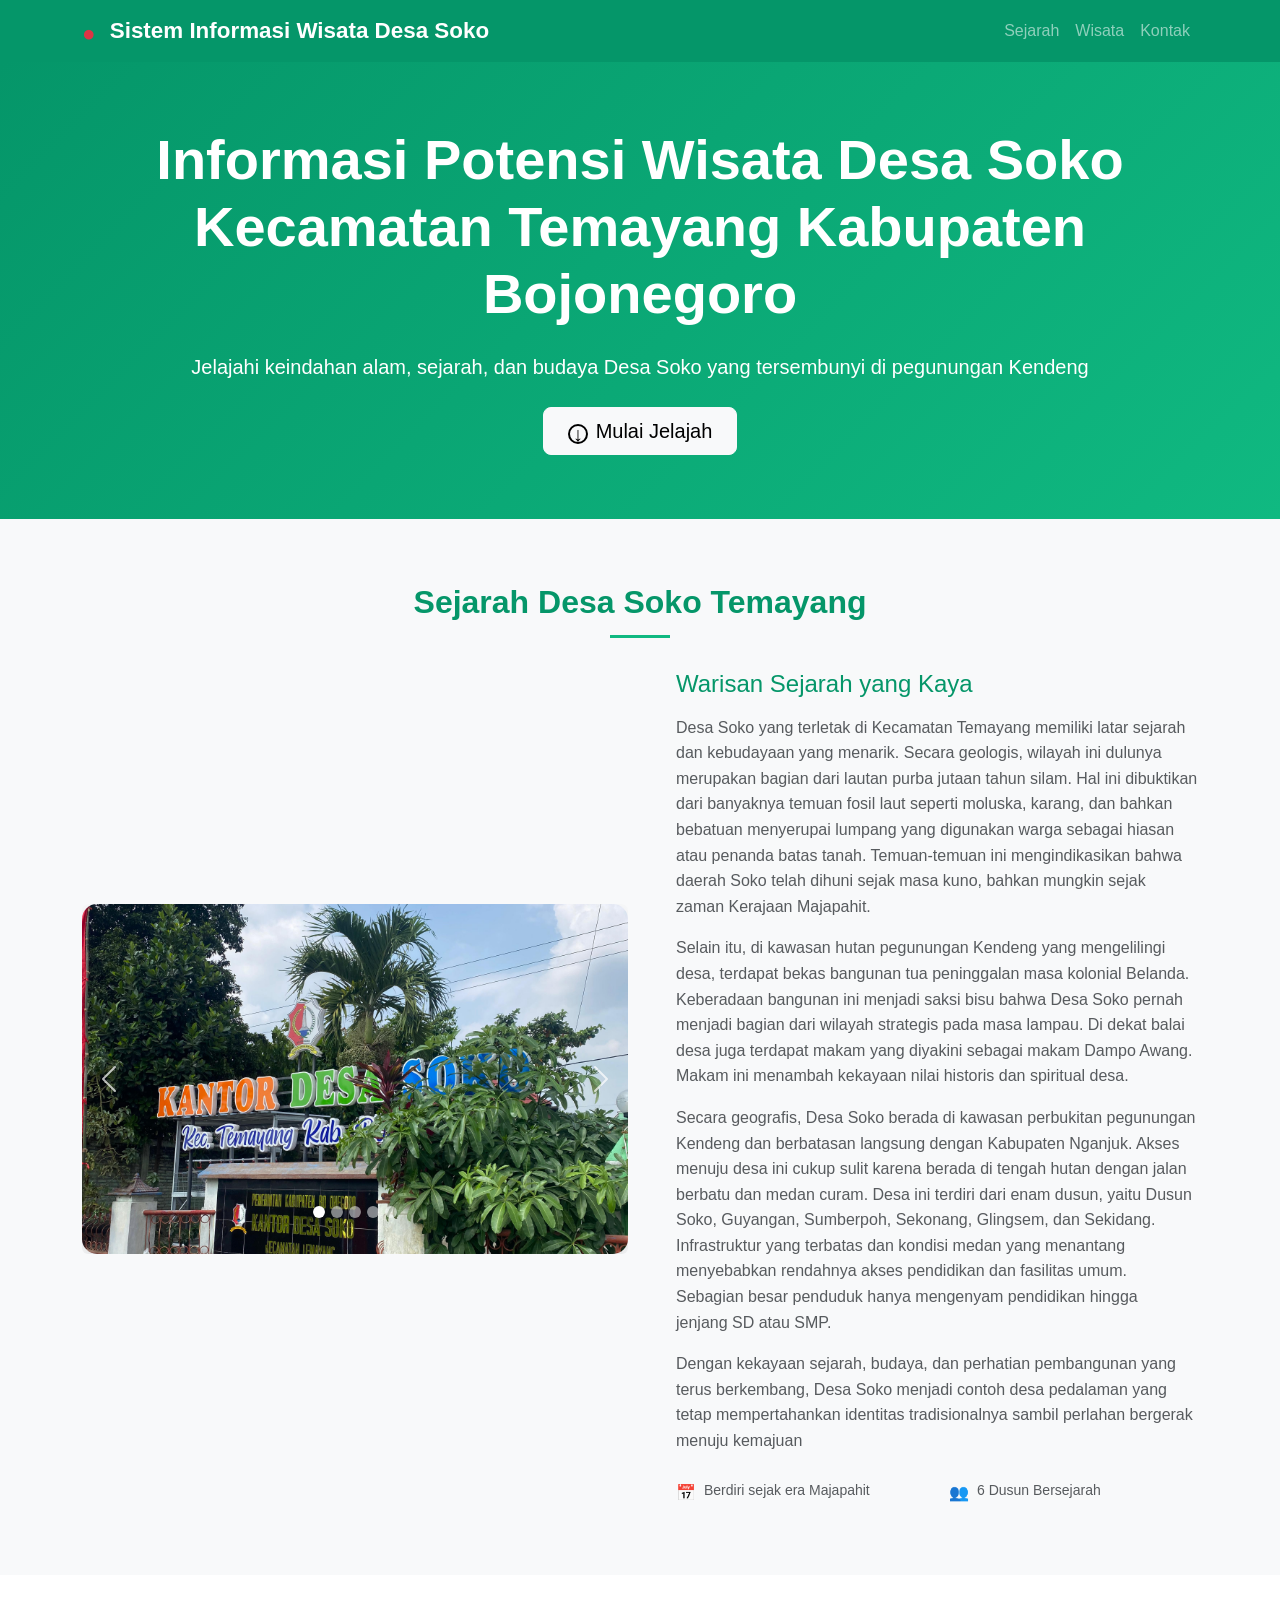
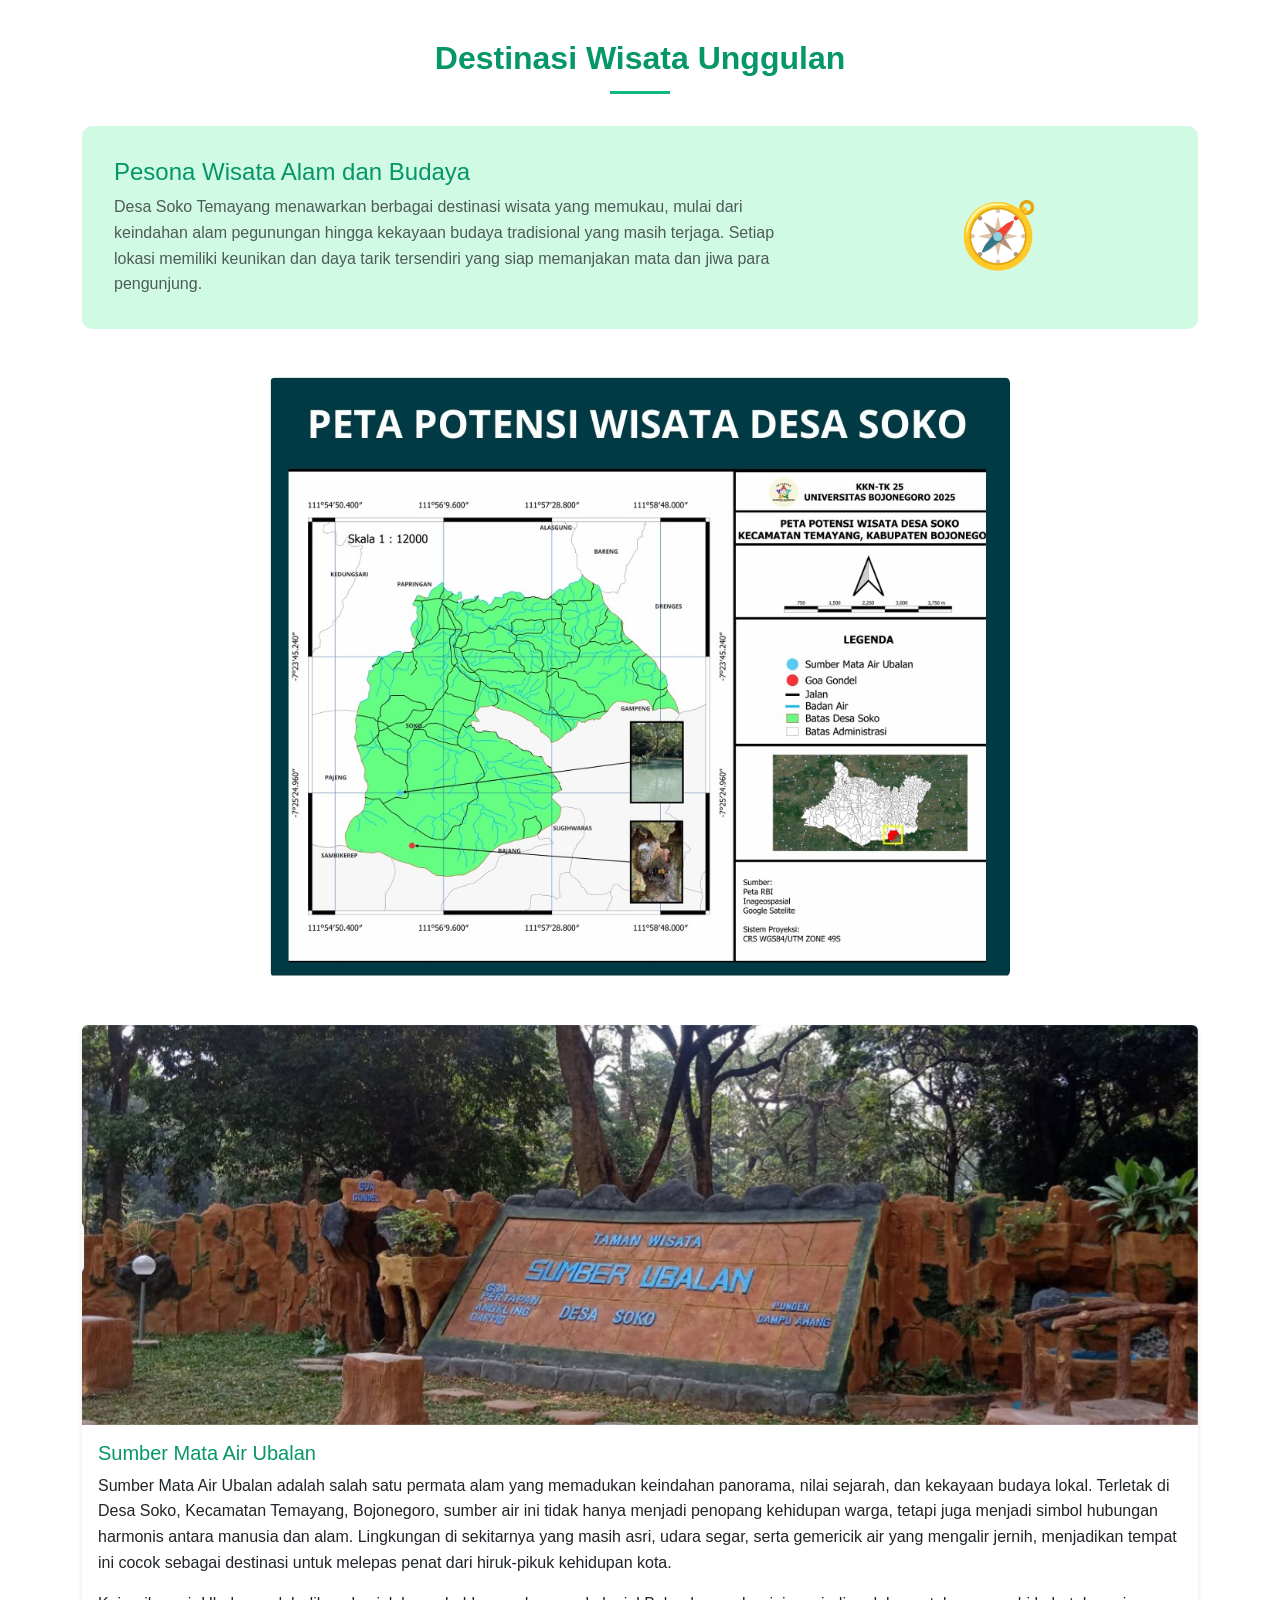
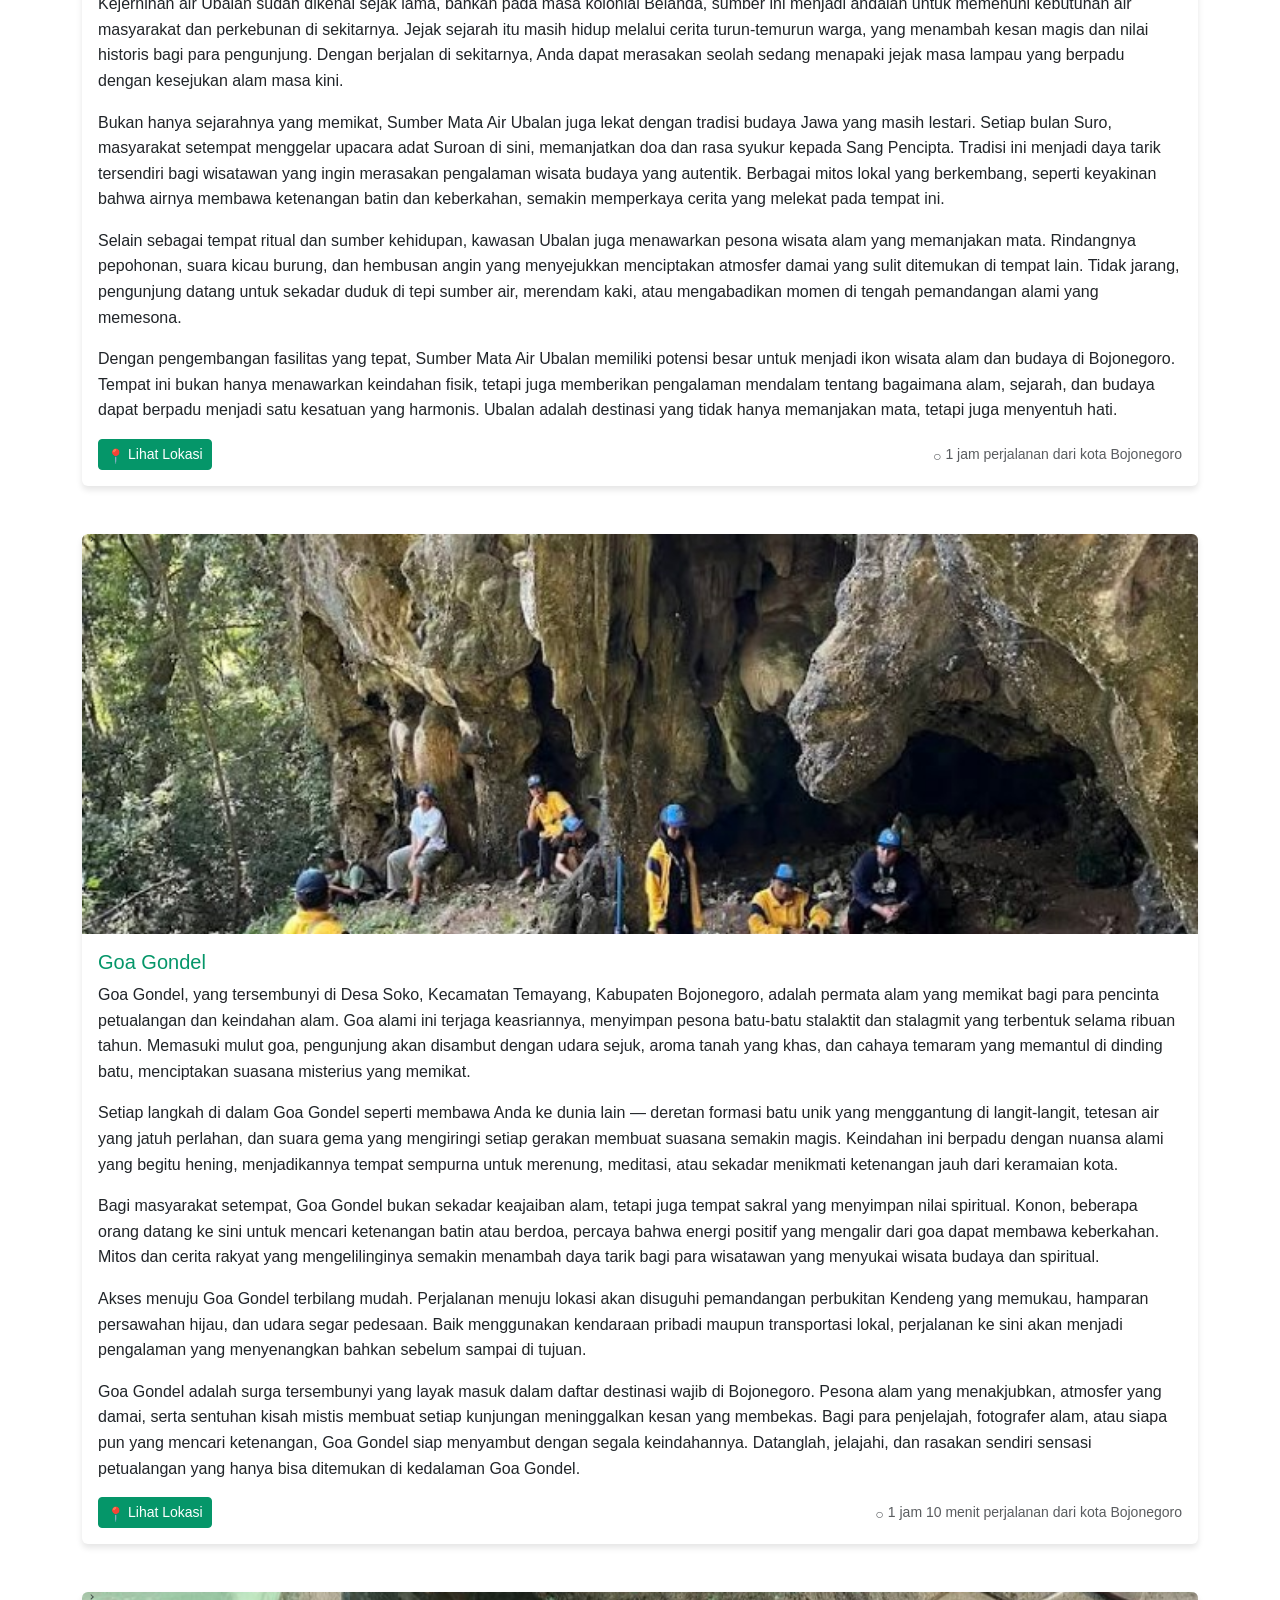
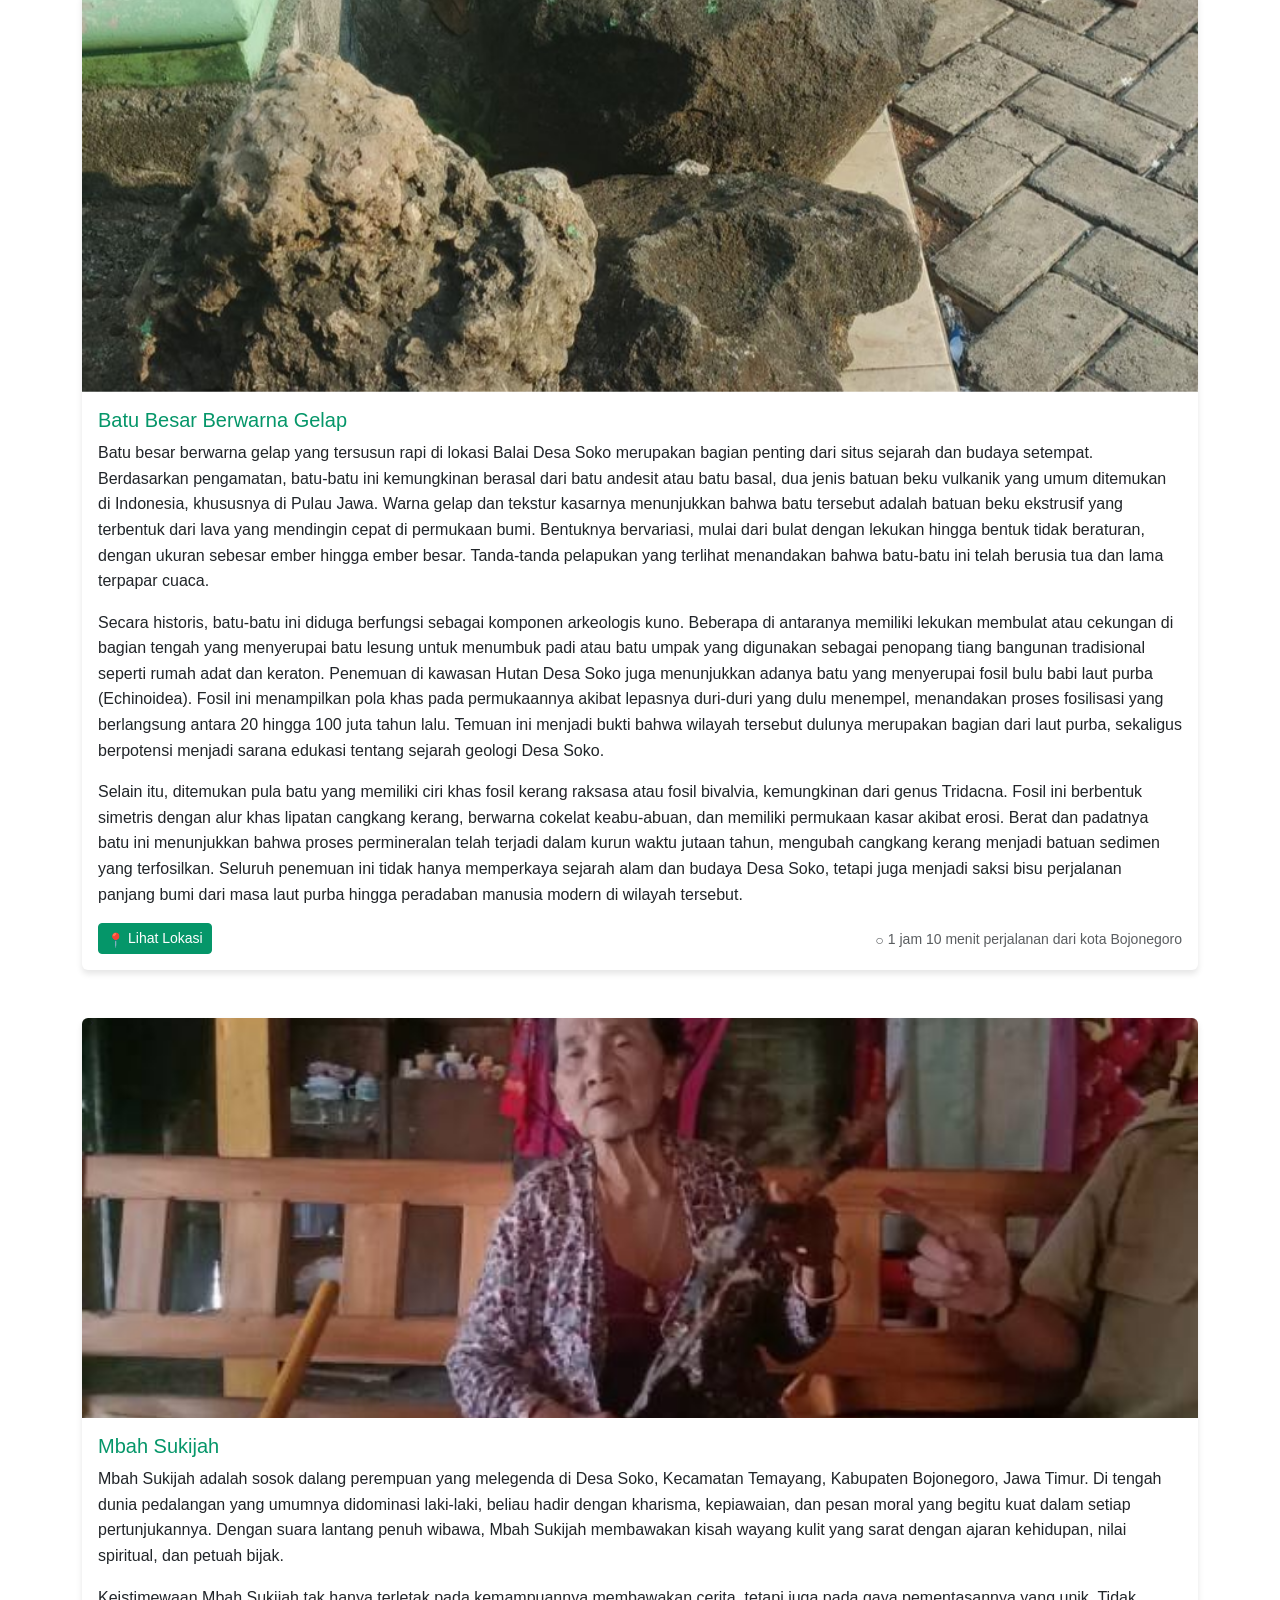
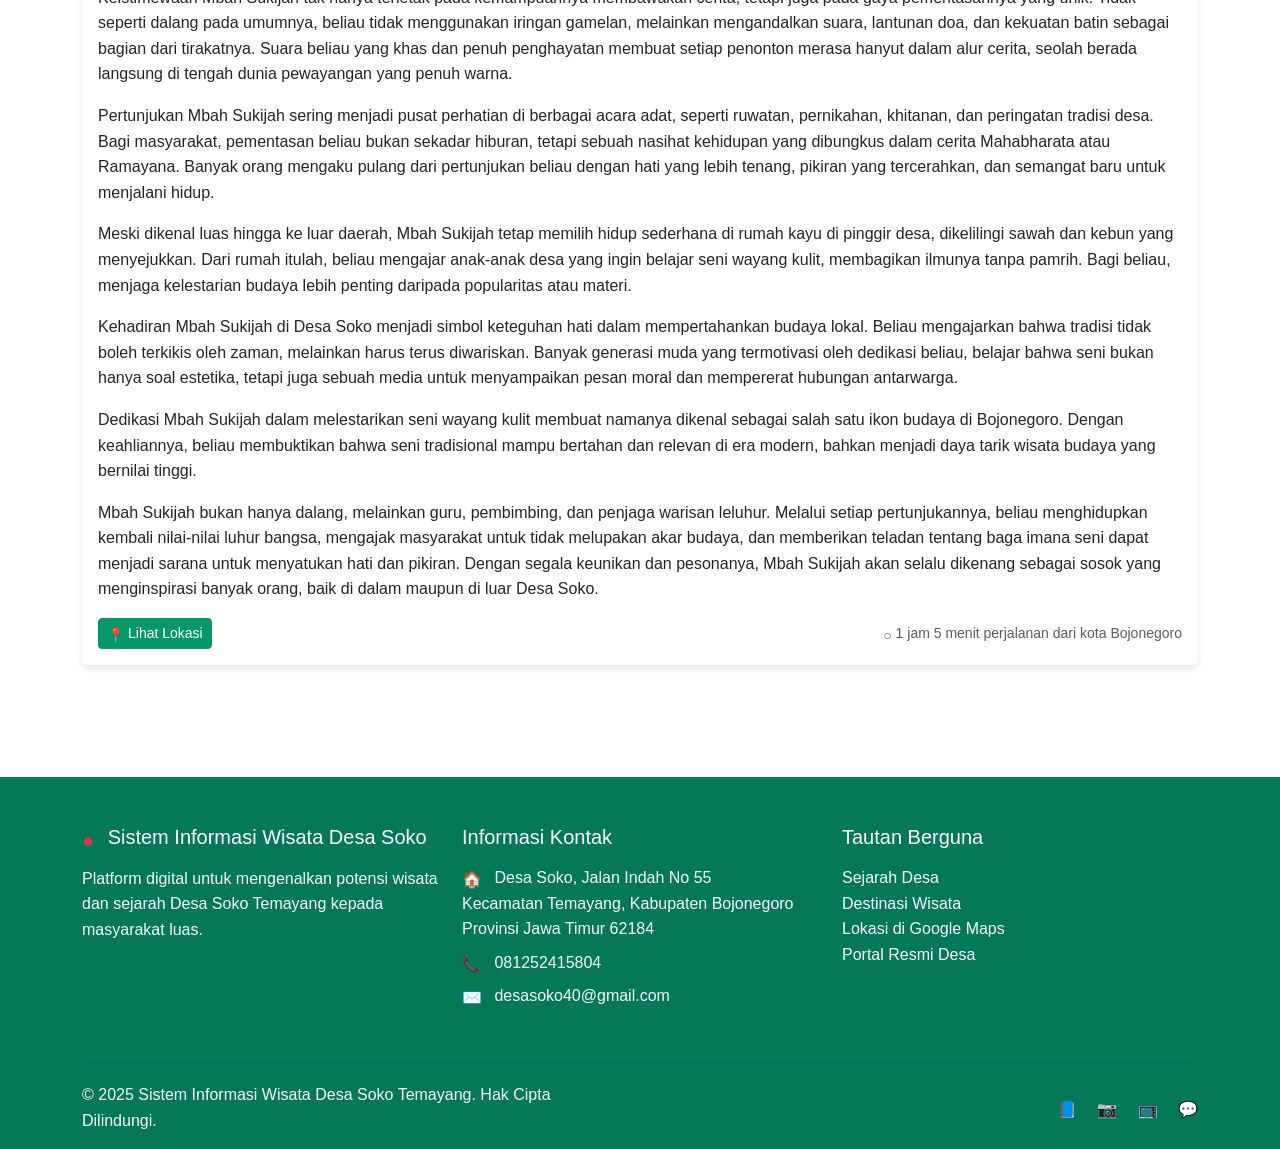
==== index.html @ 8e16863a "Update index.html" ====
<!DOCTYPE html>
<html lang="id">
  <head>
    <meta charset="UTF-8" />
    <meta name="viewport" content="width=device-width, initial-scale=1.0" />
    <title>
      Sistem Informasi Wisata Desa Soko Kecamatan Temayang Kabupaten Bojonegoro
    </title>

    <!-- Bootstrap CSS -->
    <link href="bootstrap.min.css" rel="stylesheet" />

    <!-- Bootstrap Icons -->
    <link rel="stylesheet" href="bootstrap-icons.css" />

    <style>
      :root {
        --primary-green: #059669;
        --secondary-green: #10b981;
        --light-green: #d1fae5;
        --dark-green: #047857;
      }

      body {
        font-family: "Segoe UI", Tahoma, Geneva, Verdana, sans-serif;
        line-height: 1.6;
      }

      .navbar-brand {
        font-weight: bold;
        font-size: 1.4rem;
      }

      .hero-section {
        background: linear-gradient(
          135deg,
          var(--primary-green),
          var(--secondary-green)
        );
        color: white;
        padding: 4rem 0;
      }

      .sejarah-section {
        padding: 4rem 0;
        background-color: #f8f9fa;
      }

      .wisata-section {
        padding: 4rem 0;
      }

      .card-wisata {
        transition: transform 0.3s ease, box-shadow 0.3s ease;
        border: none;
        box-shadow: 0 4px 6px rgba(0, 0, 0, 0.1);
      }

      .card-wisata:hover {
        transform: translateY(-10px);
        box-shadow: 0 8px 25px rgba(0, 0, 0, 0.15);
      }

      .img-zoomable {
        transition: transform 0.3s ease, filter 0.3s ease;
      }

      .img-zoomable:hover {
        transform: scale(1.05);
        filter: brightness(1.1);
      }

      .btn-primary {
        background-color: var(--primary-green);
        border-color: var(--primary-green);
      }

      .btn-primary:hover {
        background-color: var(--dark-green);
        border-color: var(--dark-green);
      }

      .footer {
        background-color: var(--dark-green);
        color: white;
        padding: 3rem 0 1rem 0;
      }

      .carousel-item img {
        height: 400px;
        object-fit: cover;
      }

      .sejarah-img {
        border-radius: 15px;
        box-shadow: 0 8px 20px rgba(0, 0, 0, 0.1);
      }

      .section-title {
        color: var(--primary-green);
        font-weight: bold;
        margin-bottom: 2rem;
        position: relative;
        padding-bottom: 1rem;
      }

      .section-title::after {
        content: "";
        position: absolute;
        bottom: 0;
        left: 50%;
        transform: translateX(-50%);
        width: 60px;
        height: 3px;
        background-color: var(--secondary-green);
      }

      .wisata-description {
        background-color: var(--light-green);
        padding: 2rem;
        border-radius: 10px;
        margin-bottom: 3rem;
      }

      /* Mini carousel styling */
      .card .carousel {
        border-top-left-radius: 0.375rem;
        border-top-right-radius: 0.375rem;
        overflow: hidden;
      }

      .card .carousel-control-prev,
      .card .carousel-control-next {
        width: 15%;
        opacity: 0;
        transition: opacity 0.3s ease;
      }

      .card:hover .carousel-control-prev,
      .card:hover .carousel-control-next {
        opacity: 0.8;
      }

      .card .carousel-control-prev:hover,
      .card .carousel-control-next:hover {
        opacity: 1;
      }

      .card .carousel-control-prev-icon,
      .card .carousel-control-next-icon {
        width: 20px;
        height: 20px;
        background-size: 100%, 100%;
      }

      /* Sejarah carousel styling */
      #sejarahCarousel .carousel-control-prev,
      #sejarahCarousel .carousel-control-next {
        width: 10%;
        opacity: 0.7;
        transition: opacity 0.3s ease;
      }

      #sejarahCarousel:hover .carousel-control-prev,
      #sejarahCarousel:hover .carousel-control-next {
        opacity: 1;
      }

      #sejarahCarousel .carousel-indicators {
        bottom: 10px;
      }

      #sejarahCarousel .carousel-indicators button {
        width: 12px;
        height: 12px;
        border-radius: 50%;
        margin: 0 3px;
      }

      @media (max-width: 768px) {
        .hero-section {
          padding: 2rem 0;
        }

        .navbar-brand {
          font-size: 1.1rem;
        }

        .carousel-item img {
          height: 250px;
        }

        .card .carousel-control-prev,
        .card .carousel-control-next {
          opacity: 0.5;
        }
      }
    </style>
  </head>
  <body>
    <!-- Navigation -->
    <nav
      class="navbar navbar-expand-lg navbar-dark"
      style="background-color: var(--primary-green)"
    >
      <div class="container">
        <a class="navbar-brand" href="#">
          <i class="bi bi-geo-alt-fill me-2"></i>
          Sistem Informasi Wisata Desa Soko
        </a>
        <button
          class="navbar-toggler"
          type="button"
          data-bs-toggle="collapse"
          data-bs-target="#navbarNav"
        >
          <span class="navbar-toggler-icon"></span>
        </button>
        <div class="collapse navbar-collapse" id="navbarNav">
          <ul class="navbar-nav ms-auto">
            <li class="nav-item">
              <a class="nav-link" href="#sejarah">Sejarah</a>
            </li>
            <li class="nav-item">
              <a class="nav-link" href="#wisata">Wisata</a>
            </li>
            <li class="nav-item">
              <a class="nav-link" href="#kontak">Kontak</a>
            </li>
          </ul>
        </div>
      </div>
    </nav>

    <!-- Hero Section -->
    <section class="hero-section">
      <div class="container">
        <div class="row align-items-center">
          <div class="col-lg-12 text-center">
            <h1 class="display-4 fw-bold mb-4">
              Informasi Potensi Wisata Desa Soko<br />
              Kecamatan Temayang Kabupaten Bojonegoro
            </h1>
            <p class="lead mb-4">
              Jelajahi keindahan alam, sejarah, dan budaya Desa Soko yang
              tersembunyi di pegunungan Kendeng
            </p>
            <a href="#sejarah" class="btn btn-light btn-lg px-4">
              <i class="bi bi-arrow-down-circle me-2"></i>Mulai Jelajah
            </a>
          </div>
        </div>
      </div>
    </section>

    <!-- Sejarah Section -->
    <section id="sejarah" class="sejarah-section">
      <div class="container">
        <h2 class="text-center section-title">Sejarah Desa Soko Temayang</h2>

        <div class="row align-items-center">
          <div class="col-lg-6 mb-4">
            <!-- Carousel Sejarah Desa -->
            <div id="sejarahCarousel" class="carousel slide">
              <div class="carousel-indicators">
                <button
                  type="button"
                  data-bs-target="#sejarahCarousel"
                  data-bs-slide-to="0"
                  class="active"
                ></button>
                <button
                  type="button"
                  data-bs-target="#sejarahCarousel"
                  data-bs-slide-to="1"
                ></button>
                <button
                  type="button"
                  data-bs-target="#sejarahCarousel"
                  data-bs-slide-to="2"
                ></button>
                <button
                  type="button"
                  data-bs-target="#sejarahCarousel"
                  data-bs-slide-to="3"
                ></button>
                <button
                  type="button"
                  data-bs-target="#sejarahCarousel"
                  data-bs-slide-to="4"
                ></button>
              </div>
              <div class="carousel-inner rounded">
                <div class="carousel-item active">
                  <img
                    src="gambar/kades1.jpg"
                    class="d-block w-100 img-zoomable sejarah-img"
                    alt="Kepala Desa Soko"
                    style="height: 350px; object-fit: cover; cursor: pointer"
                    onclick="openImageModal('gambar/kades1.jpg', 'Kepala Desa Soko')"
                  />
                </div>
                <div class="carousel-item">
                  <img
                    src="gambar/kades2.jpg"
                    class="d-block w-100 img-zoomable sejarah-img"
                    alt="Kegiatan Desa"
                    style="height: 350px; object-fit: cover; cursor: pointer"
                    onclick="openImageModal('gambar/kades2.jpg', 'Kegiatan Desa')"
                  />
                </div>
                <div class="carousel-item">
                  <img
                    src="gambar/kades3.jpg"
                    class="d-block w-100 img-zoomable sejarah-img"
                    alt="Rapat Desa"
                    style="height: 350px; object-fit: cover; cursor: pointer"
                    onclick="openImageModal('gambar/kades3.jpg', 'Rapat Desa')"
                  />
                </div>
                <div class="carousel-item">
                  <img
                    src="gambar/kades4.jpg"
                    class="d-block w-100 img-zoomable sejarah-img"
                    alt="Aktivitas Masyarakat"
                    style="height: 350px; object-fit: cover; cursor: pointer"
                    onclick="openImageModal('gambar/kades4.jpg', 'Aktivitas Masyarakat')"
                  />
                </div>
              </div>
              <button
                class="carousel-control-prev"
                type="button"
                data-bs-target="#sejarahCarousel"
                data-bs-slide="prev"
              >
                <span
                  class="carousel-control-prev-icon"
                  aria-hidden="true"
                ></span>
                <span class="visually-hidden">Previous</span>
              </button>
              <button
                class="carousel-control-next"
                type="button"
                data-bs-target="#sejarahCarousel"
                data-bs-slide="next"
              >
                <span
                  class="carousel-control-next-icon"
                  aria-hidden="true"
                ></span>
                <span class="visually-hidden">Next</span>
              </button>
            </div>
          </div>
          <div class="col-lg-6">
            <div class="ps-lg-4">
              <h3 class="h4 mb-3" style="color: var(--primary-green)">
                Warisan Sejarah yang Kaya
              </h3>
              <p class="text-muted mb-3">
                Desa Soko yang terletak di Kecamatan Temayang memiliki latar
                sejarah dan kebudayaan yang menarik. Secara geologis, wilayah
                ini dulunya merupakan bagian dari lautan purba jutaan tahun
                silam. Hal ini dibuktikan dari banyaknya temuan fosil laut
                seperti moluska, karang, dan bahkan bebatuan menyerupai lumpang
                yang digunakan warga sebagai hiasan atau penanda batas tanah.
                Temuan-temuan ini mengindikasikan bahwa daerah Soko telah dihuni
                sejak masa kuno, bahkan mungkin sejak zaman Kerajaan Majapahit.
              </p>
              <p class="text-muted mb-3">
                Selain itu, di kawasan hutan pegunungan Kendeng yang
                mengelilingi desa, terdapat bekas bangunan tua peninggalan masa
                kolonial Belanda. Keberadaan bangunan ini menjadi saksi bisu
                bahwa Desa Soko pernah menjadi bagian dari wilayah strategis
                pada masa lampau. Di dekat balai desa juga terdapat makam yang
                diyakini sebagai makam Dampo Awang. Makam
                ini menambah kekayaan nilai historis dan spiritual desa.
              </p>
              <p class="text-muted mb-3">
                Secara geografis, Desa Soko berada di kawasan perbukitan
                pegunungan Kendeng dan berbatasan langsung dengan Kabupaten
                Nganjuk. Akses menuju desa ini cukup sulit karena berada di
                tengah hutan dengan jalan berbatu dan medan curam. Desa ini
                terdiri dari enam dusun, yaitu Dusun Soko, Guyangan, Sumberpoh,
                Sekonang, Glingsem, dan Sekidang. Infrastruktur yang terbatas
                dan kondisi medan yang menantang menyebabkan rendahnya akses
                pendidikan dan fasilitas umum. Sebagian besar penduduk hanya
                mengenyam pendidikan hingga jenjang SD atau SMP.
              </p>
              <p class="text-muted mb-4">
                Dengan kekayaan sejarah, budaya, dan perhatian pembangunan yang
                terus berkembang, Desa Soko menjadi contoh desa pedalaman yang
                tetap mempertahankan identitas tradisionalnya sambil perlahan
                bergerak menuju kemajuan
              </p>
              <div class="row">
                <div class="col-sm-6">
                  <div class="d-flex align-items-center mb-2">
                    <i class="bi bi-calendar3 text-success me-2"></i>
                    <small class="text-muted"
                      >Berdiri sejak era Majapahit</small
                    >
                  </div>
                </div>
                <div class="col-sm-6">
                  <div class="d-flex align-items-center mb-2">
                    <i class="bi bi-people text-success me-2"></i>
                    <small class="text-muted">6 Dusun Bersejarah</small>
                  </div>
                </div>
              </div>
            </div>
          </div>
        </div>
      </div>
    </section>

    <!-- Wisata Section -->
    <section id="wisata" class="wisata-section">
      <div class="container">
        <h2 class="text-center section-title">Destinasi Wisata Unggulan</h2>

        <div class="wisata-description">
          <div class="row align-items-center">
            <div class="col-lg-8">
              <h4 style="color: var(--primary-green)">
                Pesona Wisata Alam dan Budaya
              </h4>
              <p class="mb-0 text-muted">
                Desa Soko Temayang menawarkan berbagai destinasi wisata yang
                memukau, mulai dari keindahan alam pegunungan hingga kekayaan
                budaya tradisional yang masih terjaga. Setiap lokasi memiliki
                keunikan dan daya tarik tersendiri yang siap memanjakan mata dan
                jiwa para pengunjung.
              </p>
            </div>
            <div class="col-lg-4 text-center">
              <i
                class="bi bi-compass"
                style="font-size: 4rem; color: var(--secondary-green)"
              ></i>
            </div>
          </div>
        </div>

        <!-- Gambar Wisata Utama -->
        <div class="text-center mb-5">
          <div class="position-relative d-inline-block">
            <img
              src="gambar/Peta.jpg"
              class="img-fluid rounded img-zoomable"
              alt="Goa Soko - Destinasi Wisata Utama"
              style="
                max-height: 600px;
                width: 100%;
                object-fit: cover;
                cursor: pointer;
              "
              onclick="openImageModal('gambar/peta.jpg', 'Peta Desa Soko - Destinasi Wisata Utama Desa Soko')"
            />
          </div>
        </div>

        <!-- Destinasi Wisata Cards -->
        <div class="row">
          <div class="col-12 mb-5">
            <div class="card card-wisata h-100">
              <!-- Mini Carousel untuk Sumber Mata Air Ubalan -->
              <div id="carouselUbalan" class="carousel slide">
                <div class="carousel-inner">
                  <div class="carousel-item active">
                    <img
                      src="gambar/ubalan.jpg"
                      class="d-block w-100 img-zoomable"
                      alt="Ubalan 1"
                      style="height: 400px; object-fit: cover; cursor: pointer"
                      onclick="openImageModal('gambar/ubalan.jpg', 'Sumber Mata Air Ubalan 1')"
                    />
                  </div>
                  <div class="carousel-item">
                    <img
                      src="gambar/ubalan2.jpg"
                      class="d-block w-100 img-zoomable"
                      alt="Ubalan 2"
                      style="height: 400px; object-fit: cover; cursor: pointer"
                      onclick="openImageModal('gambar/ubalan2.jpg', 'Sumber Mata Air Ubalan 2')"
                    />
                  </div>
                  <div class="carousel-item">
                    <img
                      src="gambar/ubalan3.jpg"
                      class="d-block w-100 img-zoomable"
                      alt="Area sekitar Ubalan"
                      style="height: 400px; object-fit: cover; cursor: pointer"
                      onclick="openImageModal('gambar/ubalan3.jpg', 'Area sekitar Ubalan')"
                    />
                  </div>
                </div>
                <button
                  class="carousel-control-prev"
                  type="button"
                  data-bs-target="#carouselUbalan"
                  data-bs-slide="prev"
                >
                  <span
                    class="carousel-control-prev-icon"
                    aria-hidden="true"
                  ></span>
                </button>
                <button
                  class="carousel-control-next"
                  type="button"
                  data-bs-target="#carouselUbalan"
                  data-bs-slide="next"
                >
                  <span
                    class="carousel-control-next-icon"
                    aria-hidden="true"
                  ></span>
                </button>
              </div>
              <div class="card-body">
                <h5 class="card-title" style="color: var(--primary-green)">
                  Sumber Mata Air Ubalan
                </h5>
                <p class="card-text">
                  Sumber Mata Air Ubalan adalah salah satu permata alam yang
                  memadukan keindahan panorama, nilai sejarah, dan kekayaan
                  budaya lokal. Terletak di Desa Soko, Kecamatan Temayang,
                  Bojonegoro, sumber air ini tidak hanya menjadi penopang
                  kehidupan warga, tetapi juga menjadi simbol hubungan harmonis
                  antara manusia dan alam. Lingkungan di sekitarnya yang masih
                  asri, udara segar, serta gemericik air yang mengalir jernih,
                  menjadikan tempat ini cocok sebagai destinasi untuk melepas
                  penat dari hiruk-pikuk kehidupan kota.
                </p>

                <p class="card-text">
                  Kejernihan air Ubalan sudah dikenal sejak lama, bahkan pada
                  masa kolonial Belanda, sumber ini menjadi andalan untuk
                  memenuhi kebutuhan air masyarakat dan perkebunan di
                  sekitarnya. Jejak sejarah itu masih hidup melalui cerita
                  turun-temurun warga, yang menambah kesan magis dan nilai
                  historis bagi para pengunjung. Dengan berjalan di sekitarnya,
                  Anda dapat merasakan seolah sedang menapaki jejak masa lampau
                  yang berpadu dengan kesejukan alam masa kini.
                </p>

                <p class="card-text">
                  Bukan hanya sejarahnya yang memikat, Sumber Mata Air Ubalan
                  juga lekat dengan tradisi budaya Jawa yang masih lestari.
                  Setiap bulan Suro, masyarakat setempat menggelar upacara adat
                  Suroan di sini, memanjatkan doa dan rasa syukur kepada Sang
                  Pencipta. Tradisi ini menjadi daya tarik tersendiri bagi
                  wisatawan yang ingin merasakan pengalaman wisata budaya yang
                  autentik. Berbagai mitos lokal yang berkembang, seperti
                  keyakinan bahwa airnya membawa ketenangan batin dan
                  keberkahan, semakin memperkaya cerita yang melekat pada tempat
                  ini.
                </p>

                <p class="card-text">
                  Selain sebagai tempat ritual dan sumber kehidupan, kawasan
                  Ubalan juga menawarkan pesona wisata alam yang memanjakan
                  mata. Rindangnya pepohonan, suara kicau burung, dan hembusan
                  angin yang menyejukkan menciptakan atmosfer damai yang sulit
                  ditemukan di tempat lain. Tidak jarang, pengunjung datang
                  untuk sekadar duduk di tepi sumber air, merendam kaki, atau
                  mengabadikan momen di tengah pemandangan alami yang memesona.
                </p>

                <p class="card-text">
                  Dengan pengembangan fasilitas yang tepat, Sumber Mata Air
                  Ubalan memiliki potensi besar untuk menjadi ikon wisata alam
                  dan budaya di Bojonegoro. Tempat ini bukan hanya menawarkan
                  keindahan fisik, tetapi juga memberikan pengalaman mendalam
                  tentang bagaimana alam, sejarah, dan budaya dapat berpadu
                  menjadi satu kesatuan yang harmonis. Ubalan adalah destinasi
                  yang tidak hanya memanjakan mata, tetapi juga menyentuh hati.
                </p>

                <div class="d-flex justify-content-between align-items-center">
                  <button
                    class="btn btn-primary btn-sm"
                    onclick="showLocation('Sumber Mata Air Ubalan', '-7.423154324099234, 111.92802646897769')"
                  >
                    <i class="bi bi-geo-alt me-1"></i>Lihat Lokasi
                  </button>
                  <small class="text-muted">
                    <i class="bi bi-clock me-1"></i>1 jam perjalanan dari kota
                    Bojonegoro
                  </small>
                </div>
              </div>
            </div>
          </div>

          <div class="col-12 mb-5">
            <div class="card card-wisata h-100">
              <!-- Mini Carousel untuk Goa Gondel -->
              <div id="carouselGoa" class="carousel slide">
                <div class="carousel-inner">
                  <div class="carousel-item active">
                    <img
                      src="gambar/goa1.jpg"
                      class="d-block w-100 img-zoomable"
                      alt="Goa Soko 1"
                      style="height: 400px; object-fit: cover; cursor: pointer"
                      onclick="openImageModal('gambar/goa1.jpg', 'Goa Gondel 1')"
                    />
                  </div>
                  <div class="carousel-item">
                    <img
                      src="gambar/goa2.jpg"
                      class="d-block w-100 img-zoomable"
                      alt="Goa Soko 2"
                      style="height: 400px; object-fit: cover; cursor: pointer"
                      onclick="openImageModal('gambar/goa2.jpg', 'Goa Gondel 2')"
                    />
                  </div>
                  <div class="carousel-item">
                    <img
                      src="gambar/goa3.jpg"
                      class="d-block w-100 img-zoomable"
                      alt="Interior Goa"
                      style="height: 400px; object-fit: cover; cursor: pointer"
                      onclick="openImageModal('gambar/goa3.jpg', 'Interior Goa Gondel')"
                    />
                  </div>
                </div>
                <button
                  class="carousel-control-prev"
                  type="button"
                  data-bs-target="#carouselGoa"
                  data-bs-slide="prev"
                >
                  <span
                    class="carousel-control-prev-icon"
                    aria-hidden="true"
                  ></span>
                </button>
                <button
                  class="carousel-control-next"
                  type="button"
                  data-bs-target="#carouselGoa"
                  data-bs-slide="next"
                >
                  <span
                    class="carousel-control-next-icon"
                    aria-hidden="true"
                  ></span>
                </button>
              </div>
              <div class="card-body">
                <h5 class="card-title" style="color: var(--primary-green)">
                  Goa Gondel
                </h5>
                <p class="card-text">
                  Goa Gondel, yang tersembunyi di Desa Soko, Kecamatan Temayang,
                  Kabupaten Bojonegoro, adalah permata alam yang memikat bagi
                  para pencinta petualangan dan keindahan alam. Goa alami ini
                  terjaga keasriannya, menyimpan pesona batu-batu stalaktit dan
                  stalagmit yang terbentuk selama ribuan tahun. Memasuki mulut
                  goa, pengunjung akan disambut dengan udara sejuk, aroma tanah
                  yang khas, dan cahaya temaram yang memantul di dinding batu,
                  menciptakan suasana misterius yang memikat.
                </p>

                <p class="card-text">
                  Setiap langkah di dalam Goa Gondel seperti membawa Anda ke
                  dunia lain — deretan formasi batu unik yang menggantung di
                  langit-langit, tetesan air yang jatuh perlahan, dan suara gema
                  yang mengiringi setiap gerakan membuat suasana semakin magis.
                  Keindahan ini berpadu dengan nuansa alami yang begitu hening,
                  menjadikannya tempat sempurna untuk merenung, meditasi, atau
                  sekadar menikmati ketenangan jauh dari keramaian kota.
                </p>

                <p class="card-text">
                  Bagi masyarakat setempat, Goa Gondel bukan sekadar keajaiban
                  alam, tetapi juga tempat sakral yang menyimpan nilai
                  spiritual. Konon, beberapa orang datang ke sini untuk mencari
                  ketenangan batin atau berdoa, percaya bahwa energi positif
                  yang mengalir dari goa dapat membawa keberkahan. Mitos dan
                  cerita rakyat yang mengelilinginya semakin menambah daya tarik
                  bagi para wisatawan yang menyukai wisata budaya dan spiritual.
                </p>

                <p class="card-text">
                  Akses menuju Goa Gondel terbilang mudah. Perjalanan menuju
                  lokasi akan disuguhi pemandangan perbukitan Kendeng yang
                  memukau, hamparan persawahan hijau, dan udara segar pedesaan.
                  Baik menggunakan kendaraan pribadi maupun transportasi lokal,
                  perjalanan ke sini akan menjadi pengalaman yang menyenangkan
                  bahkan sebelum sampai di tujuan.
                </p>

                <p class="card-text">
                  Goa Gondel adalah surga tersembunyi yang layak masuk dalam
                  daftar destinasi wajib di Bojonegoro. Pesona alam yang
                  menakjubkan, atmosfer yang damai, serta sentuhan kisah mistis
                  membuat setiap kunjungan meninggalkan kesan yang membekas.
                  Bagi para penjelajah, fotografer alam, atau siapa pun yang
                  mencari ketenangan, Goa Gondel siap menyambut dengan segala
                  keindahannya. Datanglah, jelajahi, dan rasakan sendiri sensasi
                  petualangan yang hanya bisa ditemukan di kedalaman Goa Gondel.
                </p>

                <div class="d-flex justify-content-between align-items-center">
                  <button
                    class="btn btn-primary btn-sm"
                    onclick="showLocation('Goa Gondel', '-7.435030813471349, 111.92898525269537')"
                  >
                    <i class="bi bi-geo-alt me-1"></i>Lihat Lokasi
                  </button>
                  <small class="text-muted">
                    <i class="bi bi-clock me-1"></i>1 jam 10 menit perjalanan
                    dari kota Bojonegoro
                  </small>
                </div>
              </div>
            </div>
          </div>

          <div class="col-12 mb-5">
            <div class="card card-wisata h-100">
              <!-- Mini Carousel untuk Batu Besar Berwarna Gelap -->
              <div id="carouselBatuBesar" class="carousel slide">
                <div class="carousel-inner">
                  <div class="carousel-item active">
                    <img
                      src="gambar/Batubesar1.jpg"
                      class="d-block w-100 img-zoomable"
                      alt="Batu Besar 1"
                      style="height: 400px; object-fit: cover; cursor: pointer"
                      onclick="openImageModal('gambar/Batubesar1.jpg', 'Batu Besar 1')"
                    />
                  </div>
                  <div class="carousel-item">
                    <img
                      src="gambar/Batubesar2.jpg"
                      class="d-block w-100 img-zoomable"
                      alt="Batu Besar 2"
                      style="height: 400px; object-fit: cover; cursor: pointer"
                      onclick="openImageModal('gambar/Batubesar2.jpg', 'Batu Besar 2')"
                    />
                  </div>
                  <div class="carousel-item">
                    <img
                      src="gambar/Batubesar3.jpg"
                      class="d-block w-100 img-zoomable"
                      alt="Batu Besar 3"
                      style="height: 400px; object-fit: cover; cursor: pointer"
                      onclick="openImageModal('gambar/Batubesar3.jpg', 'Batu Besar 3')"
                    />
                  </div>
                </div>
                <button
                  class="carousel-control-prev"
                  type="button"
                  data-bs-target="#carouselBatuBesar"
                  data-bs-slide="prev"
                >
                  <span
                    class="carousel-control-prev-icon"
                    aria-hidden="true"
                  ></span>
                </button>
                <button
                  class="carousel-control-next"
                  type="button"
                  data-bs-target="#carouselBatuBesar"
                  data-bs-slide="next"
                >
                  <span
                    class="carousel-control-next-icon"
                    aria-hidden="true"
                  ></span>
                </button>
              </div>
              <div class="card-body">
                <h5 class="card-title" style="color: var(--primary-green)">
                  Batu Besar Berwarna Gelap
                </h5>
                <p class="card-text">
                  Batu besar berwarna gelap yang tersusun rapi di lokasi Balai
                  Desa Soko merupakan bagian penting dari situs sejarah dan
                  budaya setempat. Berdasarkan pengamatan, batu-batu ini
                  kemungkinan berasal dari batu andesit atau batu basal, dua
                  jenis batuan beku vulkanik yang umum ditemukan di Indonesia,
                  khususnya di Pulau Jawa. Warna gelap dan tekstur kasarnya
                  menunjukkan bahwa batu tersebut adalah batuan beku ekstrusif
                  yang terbentuk dari lava yang mendingin cepat di permukaan
                  bumi. Bentuknya bervariasi, mulai dari bulat dengan lekukan
                  hingga bentuk tidak beraturan, dengan ukuran sebesar ember
                  hingga ember besar. Tanda-tanda pelapukan yang terlihat
                  menandakan bahwa batu-batu ini telah berusia tua dan lama
                  terpapar cuaca.
                </p>

                <p class="card-text">
                  Secara historis, batu-batu ini diduga berfungsi sebagai
                  komponen arkeologis kuno. Beberapa di antaranya memiliki
                  lekukan membulat atau cekungan di bagian tengah yang
                  menyerupai batu lesung untuk menumbuk padi atau batu umpak
                  yang digunakan sebagai penopang tiang bangunan tradisional
                  seperti rumah adat dan keraton. Penemuan di kawasan Hutan Desa
                  Soko juga menunjukkan adanya batu yang menyerupai fosil bulu
                  babi laut purba (Echinoidea). Fosil ini menampilkan pola khas
                  pada permukaannya akibat lepasnya duri-duri yang dulu
                  menempel, menandakan proses fosilisasi yang berlangsung antara
                  20 hingga 100 juta tahun lalu. Temuan ini menjadi bukti bahwa
                  wilayah tersebut dulunya merupakan bagian dari laut purba,
                  sekaligus berpotensi menjadi sarana edukasi tentang sejarah
                  geologi Desa Soko.
                </p>

                <p class="card-text">
                  Selain itu, ditemukan pula batu yang memiliki ciri khas fosil
                  kerang raksasa atau fosil bivalvia, kemungkinan dari genus
                  Tridacna. Fosil ini berbentuk simetris dengan alur khas
                  lipatan cangkang kerang, berwarna cokelat keabu-abuan, dan
                  memiliki permukaan kasar akibat erosi. Berat dan padatnya batu
                  ini menunjukkan bahwa proses permineralan telah terjadi dalam
                  kurun waktu jutaan tahun, mengubah cangkang kerang menjadi
                  batuan sedimen yang terfosilkan. Seluruh penemuan ini tidak
                  hanya memperkaya sejarah alam dan budaya Desa Soko, tetapi
                  juga menjadi saksi bisu perjalanan panjang bumi dari masa laut
                  purba hingga peradaban manusia modern di wilayah tersebut.
                </p>

                <div class="d-flex justify-content-between align-items-center">
                  <button
                    class="btn btn-primary btn-sm"
                    onclick="showLocation('Batu Besar', '-7.422179717270231, 111.92924233030134')"
                  >
                    <i class="bi bi-geo-alt me-1"></i>Lihat Lokasi
                  </button>
                  <small class="text-muted">
                    <i class="bi bi-clock me-1"></i>1 jam 10 menit perjalanan
                    dari kota Bojonegoro
                  </small>
                </div>
              </div>
            </div>
          </div>

          <div class="col-12 mb-5">
            <div class="card card-wisata h-100">
              <!-- Mini Carousel untuk Mbah Sukijah -->
              <div id="carouselMbah" class="carousel slide">
                <div class="carousel-inner">
                  <div class="carousel-item active">
                    <img
                      src="gambar/mbahsukijah.jpg"
                      class="d-block w-100 img-zoomable"
                      alt="Mbah Sukijah"
                      style="height: 400px; object-fit: cover; cursor: pointer"
                      onclick="openImageModal('gambar/mbahsukijah.jpg', 'Mbah Sukijah')"
                    />
                  </div>
                  <div class="carousel-item">
                    <img
                      src="gambar/mbahsukijah2.jpg"
                      class="d-block w-100 img-zoomable"
                      alt="Budaya Tradisional"
                      style="height: 400px; object-fit: cover; cursor: pointer"
                      onclick="openImageModal('gambar/mbahsukijah2.jpg', 'Budaya Tradisional')"
                    />
                  </div>
                  <div class="carousel-item">
                    <img
                      src="gambar/mbahsukijah3.jpg"
                      class="d-block w-100 img-zoomable"
                      alt="Budaya Tradisional"
                      style="height: 400px; object-fit: cover; cursor: pointer"
                      onclick="openImageModal('gambar/mbahsukijah3.jpg', 'Budaya Tradisional')"
                    />
                  </div>
                  <div class="carousel-item">
                    <img
                      src="gambar/mbahsukijah4.jpg"
                      class="d-block w-100 img-zoomable"
                      alt="Kegiatan Budaya"
                      style="height: 400px; object-fit: cover; cursor: pointer"
                      onclick="openImageModal('gambar/mbahsukijah4.jpg', 'Kegiatan Budaya')"
                    />
                  </div>
                </div>
                <button
                  class="carousel-control-prev"
                  type="button"
                  data-bs-target="#carouselMbah"
                  data-bs-slide="prev"
                >
                  <span
                    class="carousel-control-prev-icon"
                    aria-hidden="true"
                  ></span>
                </button>
                <button
                  class="carousel-control-next"
                  type="button"
                  data-bs-target="#carouselMbah"
                  data-bs-slide="next"
                >
                  <span
                    class="carousel-control-next-icon"
                    aria-hidden="true"
                  ></span>
                </button>
              </div>
              <div class="card-body">
                <h5 class="card-title" style="color: var(--primary-green)">
                  Mbah Sukijah
                </h5>
                <p class="card-text">
                  Mbah Sukijah adalah sosok dalang perempuan yang melegenda di
                  Desa Soko, Kecamatan Temayang, Kabupaten Bojonegoro, Jawa
                  Timur. Di tengah dunia pedalangan yang umumnya didominasi
                  laki-laki, beliau hadir dengan kharisma, kepiawaian, dan pesan
                  moral yang begitu kuat dalam setiap pertunjukannya. Dengan
                  suara lantang penuh wibawa, Mbah Sukijah membawakan kisah
                  wayang kulit yang sarat dengan ajaran kehidupan, nilai
                  spiritual, dan petuah bijak.
                </p>

                <p class="card-text">
                  Keistimewaan Mbah Sukijah tak hanya terletak pada kemampuannya
                  membawakan cerita, tetapi juga pada gaya pementasannya yang
                  unik. Tidak seperti dalang pada umumnya, beliau tidak
                  menggunakan iringan gamelan, melainkan mengandalkan suara,
                  lantunan doa, dan kekuatan batin sebagai bagian dari
                  tirakatnya. Suara beliau yang khas dan penuh penghayatan
                  membuat setiap penonton merasa hanyut dalam alur cerita,
                  seolah berada langsung di tengah dunia pewayangan yang penuh
                  warna.
                </p>

                <p class="card-text">
                  Pertunjukan Mbah Sukijah sering menjadi pusat perhatian di
                  berbagai acara adat, seperti ruwatan, pernikahan, khitanan,
                  dan peringatan tradisi desa. Bagi masyarakat, pementasan
                  beliau bukan sekadar hiburan, tetapi sebuah nasihat kehidupan
                  yang dibungkus dalam cerita Mahabharata atau Ramayana. Banyak
                  orang mengaku pulang dari pertunjukan beliau dengan hati yang
                  lebih tenang, pikiran yang tercerahkan, dan semangat baru
                  untuk menjalani hidup.
                </p>

                <p class="card-text">
                  Meski dikenal luas hingga ke luar daerah, Mbah Sukijah tetap
                  memilih hidup sederhana di rumah kayu di pinggir desa,
                  dikelilingi sawah dan kebun yang menyejukkan. Dari rumah
                  itulah, beliau mengajar anak-anak desa yang ingin belajar seni
                  wayang kulit, membagikan ilmunya tanpa pamrih. Bagi beliau,
                  menjaga kelestarian budaya lebih penting daripada popularitas
                  atau materi.
                </p>

                <p class="card-text">
                  Kehadiran Mbah Sukijah di Desa Soko menjadi simbol keteguhan
                  hati dalam mempertahankan budaya lokal. Beliau mengajarkan
                  bahwa tradisi tidak boleh terkikis oleh zaman, melainkan harus
                  terus diwariskan. Banyak generasi muda yang termotivasi oleh
                  dedikasi beliau, belajar bahwa seni bukan hanya soal estetika,
                  tetapi juga sebuah media untuk menyampaikan pesan moral dan
                  mempererat hubungan antarwarga.
                </p>

                <p class="card-text">
                  Dedikasi Mbah Sukijah dalam melestarikan seni wayang kulit
                  membuat namanya dikenal sebagai salah satu ikon budaya di
                  Bojonegoro. Dengan keahliannya, beliau membuktikan bahwa seni
                  tradisional mampu bertahan dan relevan di era modern, bahkan
                  menjadi daya tarik wisata budaya yang bernilai tinggi.
                </p>

                <p class="card-text">
                  Mbah Sukijah bukan hanya dalang, melainkan guru, pembimbing,
                  dan penjaga warisan leluhur. Melalui setiap pertunjukannya,
                  beliau menghidupkan kembali nilai-nilai luhur bangsa, mengajak
                  masyarakat untuk tidak melupakan akar budaya, dan memberikan
                  teladan tentang baga imana seni dapat menjadi sarana untuk
                  menyatukan hati dan pikiran. Dengan segala keunikan dan
                  pesonanya, Mbah Sukijah akan selalu dikenang sebagai sosok
                  yang menginspirasi banyak orang, baik di dalam maupun di luar
                  Desa Soko.
                </p>

                <div class="d-flex justify-content-between align-items-center">
                  <button
                    class="btn btn-primary btn-sm"
                    onclick="showLocation('Mbah Sukijah', '-7.421996623275885, 111.9298478820832')"
                  >
                    <i class="bi bi-geo-alt me-1"></i>Lihat Lokasi
                  </button>
                  <small class="text-muted">
                    <i class="bi bi-clock me-1"></i>1 jam 5 menit perjalanan
                    dari kota Bojonegoro
                  </small>
                </div>
              </div>
            </div>
          </div>
        </div>
      </div>
    </section>

    <!-- Footer -->
    <footer id="kontak" class="footer">
      <div class="container">
        <div class="row">
          <div class="col-lg-4 mb-4">
            <h5 class="mb-3">
              <i class="bi bi-geo-alt-fill me-2"></i>
              Sistem Informasi Wisata Desa Soko
            </h5>
            <p class="text-light">
              Platform digital untuk mengenalkan potensi wisata dan sejarah Desa
              Soko Temayang kepada masyarakat luas.
            </p>
          </div>
          <div class="col-lg-4 mb-4">
            <h5 class="mb-3">Informasi Kontak</h5>
            <div class="contact-info">
              <p class="text-light mb-2">
                <i class="bi bi-house-door me-2"></i>
                Desa Soko, Jalan Indah No 55<br />
                Kecamatan Temayang, Kabupaten Bojonegoro<br />
                Provinsi Jawa Timur 62184
              </p>
              <p class="text-light mb-2">
                <i class="bi bi-telephone me-2"></i>
                081252415804
              </p>
              <p class="text-light mb-0">
                <i class="bi bi-envelope me-2"></i>
                desasoko40@gmail.com
              </p>
            </div>
          </div>
          <div class="col-lg-4 mb-4">
            <h5 class="mb-3">Tautan Berguna</h5>
            <ul class="list-unstyled">
              <li>
                <a href="#sejarah" class="text-light text-decoration-none"
                  >Sejarah Desa</a
                >
              </li>
              <li>
                <a href="#wisata" class="text-light text-decoration-none"
                  >Destinasi Wisata</a
                >
              </li>
              <li>
                <a
                  href="https://maps.app.goo.gl/5wAAwVFjXAZeumHR7"
                  target="_blank"
                  class="text-light text-decoration-none"
                  >Lokasi di Google Maps</a
                >
              </li>
              <li>
                <a
                  href="https://soko-bjn.desa.id/"
                  class="text-light text-decoration-none"
                  >Portal Resmi Desa</a
                >
              </li>
            </ul>
          </div>
        </div>
        <hr class="my-4" style="border-color: #6b7280" />
        <div class="row align-items-center">
          <div class="col-md-6">
            <p class="text-light mb-0">
              &copy; 2025 Sistem Informasi Wisata Desa Soko Temayang. Hak Cipta
              Dilindungi.
            </p>
          </div>
          <div class="col-md-6 text-md-end">
            <div class="social-links">
              <a href="#" class="text-light me-3"
                ><i class="bi bi-facebook"></i
              ></a>
              <a href="#" class="text-light me-3"
                ><i class="bi bi-instagram"></i
              ></a>
              <a href="#" class="text-light me-3"
                ><i class="bi bi-youtube"></i
              ></a>
              <a href="#" class="text-light"><i class="bi bi-whatsapp"></i></a>
            </div>
          </div>
        </div>
      </div>
    </footer>

    <!-- Location Modal -->
    <div
      class="modal fade"
      id="locationModal"
      tabindex="-1"
      aria-labelledby="locationModalLabel"
      aria-hidden="true"
    >
      <div class="modal-dialog modal-lg">
        <div class="modal-content">
          <div class="modal-header">
            <h5 class="modal-title" id="locationModalLabel">Lokasi Wisata</h5>
            <button
              type="button"
              class="btn-close"
              data-bs-dismiss="modal"
              aria-label="Close"
            ></button>
          </div>
          <div class="modal-body">
            <div id="locationContent">
              <!-- Content will be populated by JavaScript -->
            </div>
          </div>
          <div class="modal-footer">
            <button
              type="button"
              class="btn btn-secondary"
              data-bs-dismiss="modal"
            >
              Tutup
            </button>
            <a
              id="mapsLink"
              href="${mapsUrl}"
              target="_blank"
              class="btn btn-primary"
            >
              <i class="bi bi-map me-1"></i>Buka di Google Maps
            </a>
          </div>
        </div>
      </div>
    </div>

    <!-- Image Zoom Modal -->
    <div
      class="modal fade"
      id="imageModal"
      tabindex="-1"
      aria-labelledby="imageModalLabel"
      aria-hidden="true"
    >
      <div class="modal-dialog modal-lg modal-dialog-centered">
        <div class="modal-content bg-dark">
          <div class="modal-header border-secondary">
            <h5 class="modal-title text-white" id="imageModalLabel">Gambar</h5>
            <button
              type="button"
              class="btn-close btn-close-white"
              data-bs-dismiss="modal"
              aria-label="Close"
            ></button>
          </div>
          <div class="modal-body text-center p-0">
            <img id="modalImage" src="" alt="" class="img-fluid w-100" />
          </div>
        </div>
      </div>
    </div>

    <!-- Bootstrap JS -->
    <script src="bootstrap.bundle.min.js"></script>

    <script>
      // Function to open image modal for zoom
      function openImageModal(imageSrc, imageTitle) {
        const modalImage = document.getElementById("modalImage");
        const modalTitle = document.getElementById("imageModalLabel");

        modalImage.src = imageSrc;
        modalImage.alt = imageTitle;
        modalTitle.textContent = imageTitle;

        const modal = new bootstrap.Modal(
          document.getElementById("imageModal")
        );
        modal.show();
      }

      // Function to show location
      function showLocation(name, coordinates) {
        document.getElementById("locationModalLabel").textContent =
          "Lokasi " + name;

        const [lat, lng] = coordinates.split(", ");
        const mapsUrl = `https://www.google.com/maps?q=${lat},${lng}`;

        // Tentukan gambar berdasarkan nama wisata
        let imageSrc = "gambar/MapsSoko.jpg"; // default image
        if (name.includes("Ubalan")) {
          imageSrc = "gambar/mapsubalan.jpg";
        } else if (name.includes("Goa")) {
          imageSrc = "gambar/mapsgoagondel.jpg";
        } else if (name.includes("Batu Besar")) {
          imageSrc = "gambar/mapsbatubesar.jpg";
        } else if (name.includes("Sukijah")) {
          imageSrc = "gambar/mapssukijah.jpg";
        }

        document.getElementById("locationContent").innerHTML = `
                <div class="text-center">
                    <h5 class="mb-3">${name}</h5>
                    <p class="text-muted mb-3">Koordinat: ${coordinates}</p>
                    <div class="alert alert-info">
                        <i class="bi bi-info-circle me-2"></i>
                        Klik tombol "Buka di Google Maps" untuk melihat lokasi dan mendapatkan petunjuk arah.
                    </div>
                    <div class="mt-3">
                        <img src="${imageSrc}" alt="Peta ${name}" class="img-fluid rounded" style="max-height: 200px;">
                    </div>
                </div>
            `;

        document.getElementById("mapsLink").href = mapsUrl;

        const modal = new bootstrap.Modal(
          document.getElementById("locationModal")
        );
        modal.show();
      }

      // Smooth scrolling for anchor links
      document.querySelectorAll('a[href^="#"]').forEach((anchor) => {
        anchor.addEventListener("click", function (e) {
          e.preventDefault();
          const target = document.querySelector(this.getAttribute("href"));
          if (target) {
            target.scrollIntoView({
              behavior: "smooth",
              block: "start",
            });
          }
        });
      });

      // Auto-hide navbar on scroll (optional)
      let lastScrollTop = 0;
      const navbar = document.querySelector(".navbar");

      window.addEventListener("scroll", function () {
        let scrollTop =
          window.pageYOffset || document.documentElement.scrollTop;

        if (scrollTop > lastScrollTop && scrollTop > 100) {
          navbar.style.transform = "translateY(-100%)";
        } else {
          navbar.style.transform = "translateY(0)";
        }

        lastScrollTop = scrollTop;
      });

      // Add transition to navbar
      navbar.style.transition = "transform 0.3s ease-in-out";

      // Initialize carousels without auto-play (manual control only)
      document.addEventListener("DOMContentLoaded", function () {
        // Main hero carousel - manual only
        const carousel = new bootstrap.Carousel(
          document.getElementById("wisataCarousel"),
          {
            interval: false,
            wrap: true,
          }
        );

        // Sejarah carousel - manual only
        const sejarahCarousel = new bootstrap.Carousel(
          document.getElementById("sejarahCarousel"),
          {
            interval: false,
            wrap: true,
          }
        );

        // Initialize all mini carousels without auto-play
        const miniCarousels = ["carouselUbalan", "carouselGoa", "carouselMbah"];
        miniCarousels.forEach((carouselId) => {
          const element = document.getElementById(carouselId);
          if (element) {
            new bootstrap.Carousel(element, {
              interval: false,
              wrap: true,
            });
          }
        });
      });
    </script>
  </body>
</html>
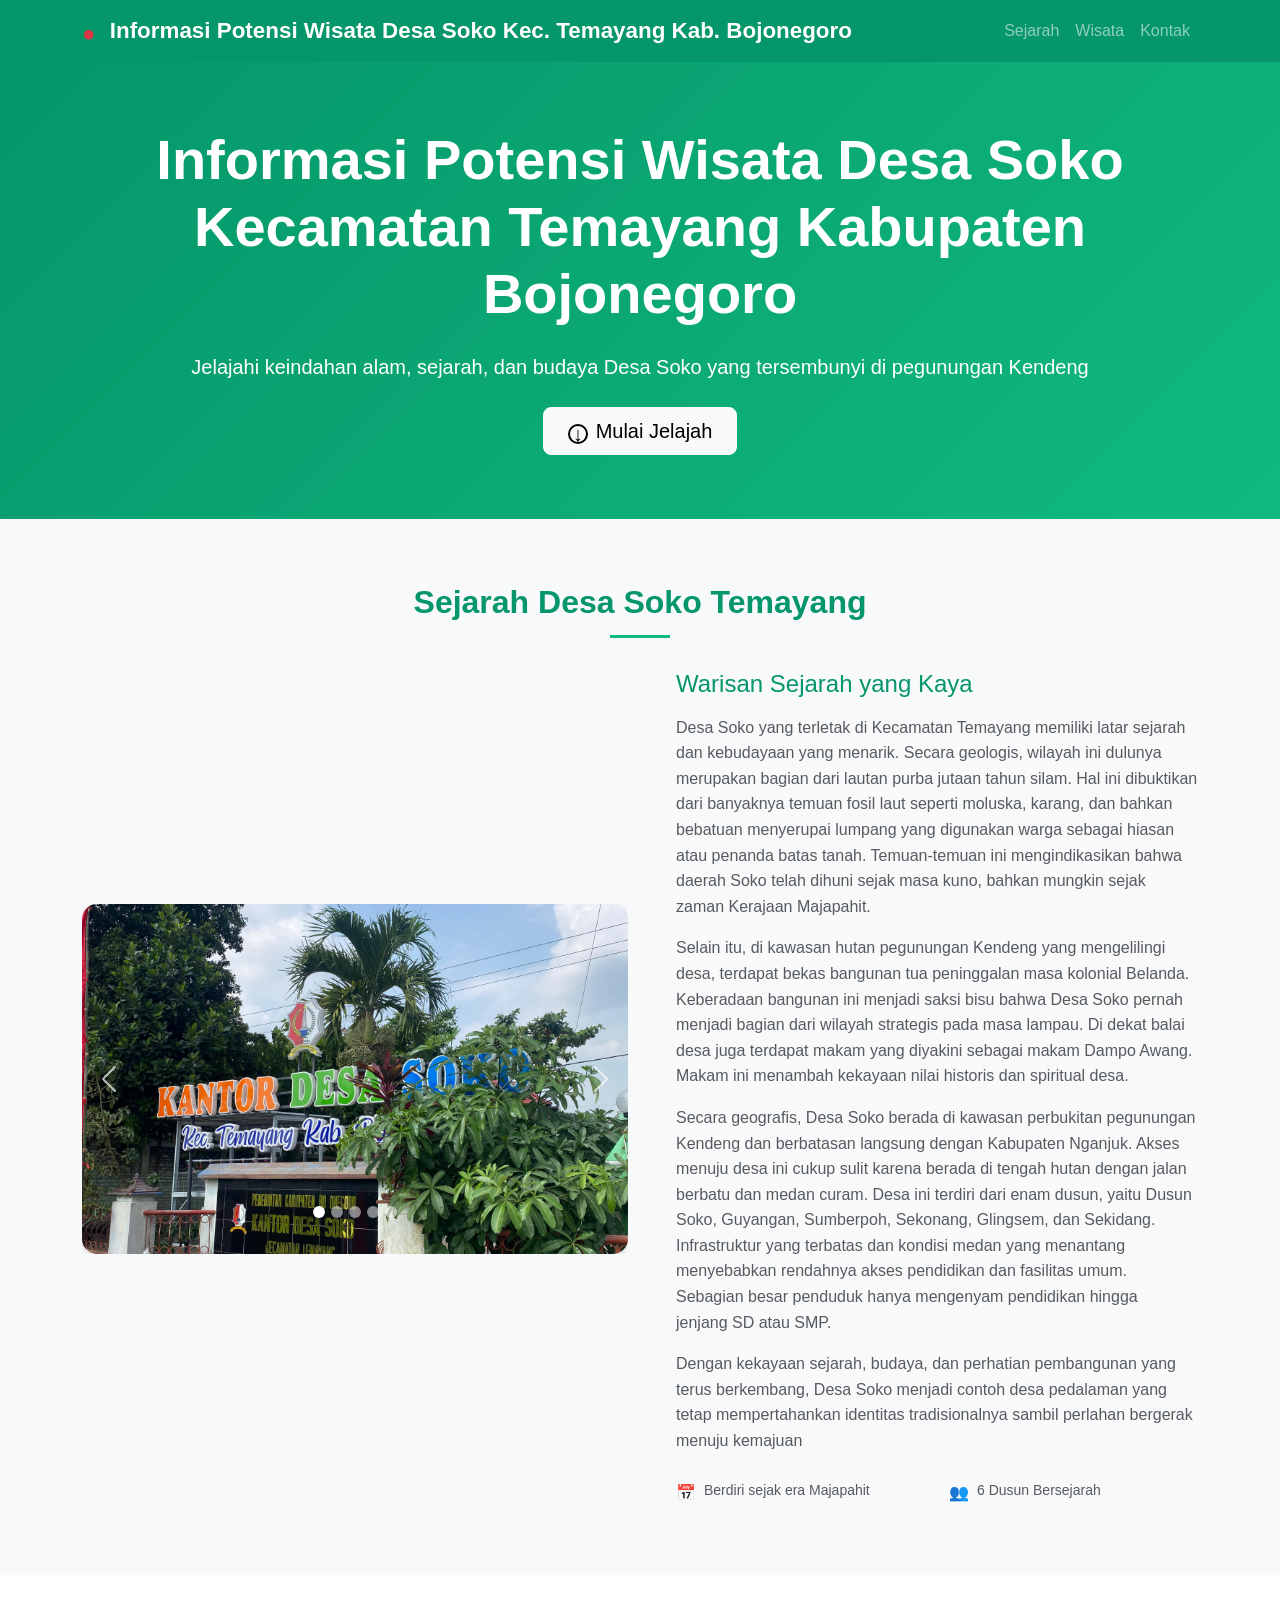
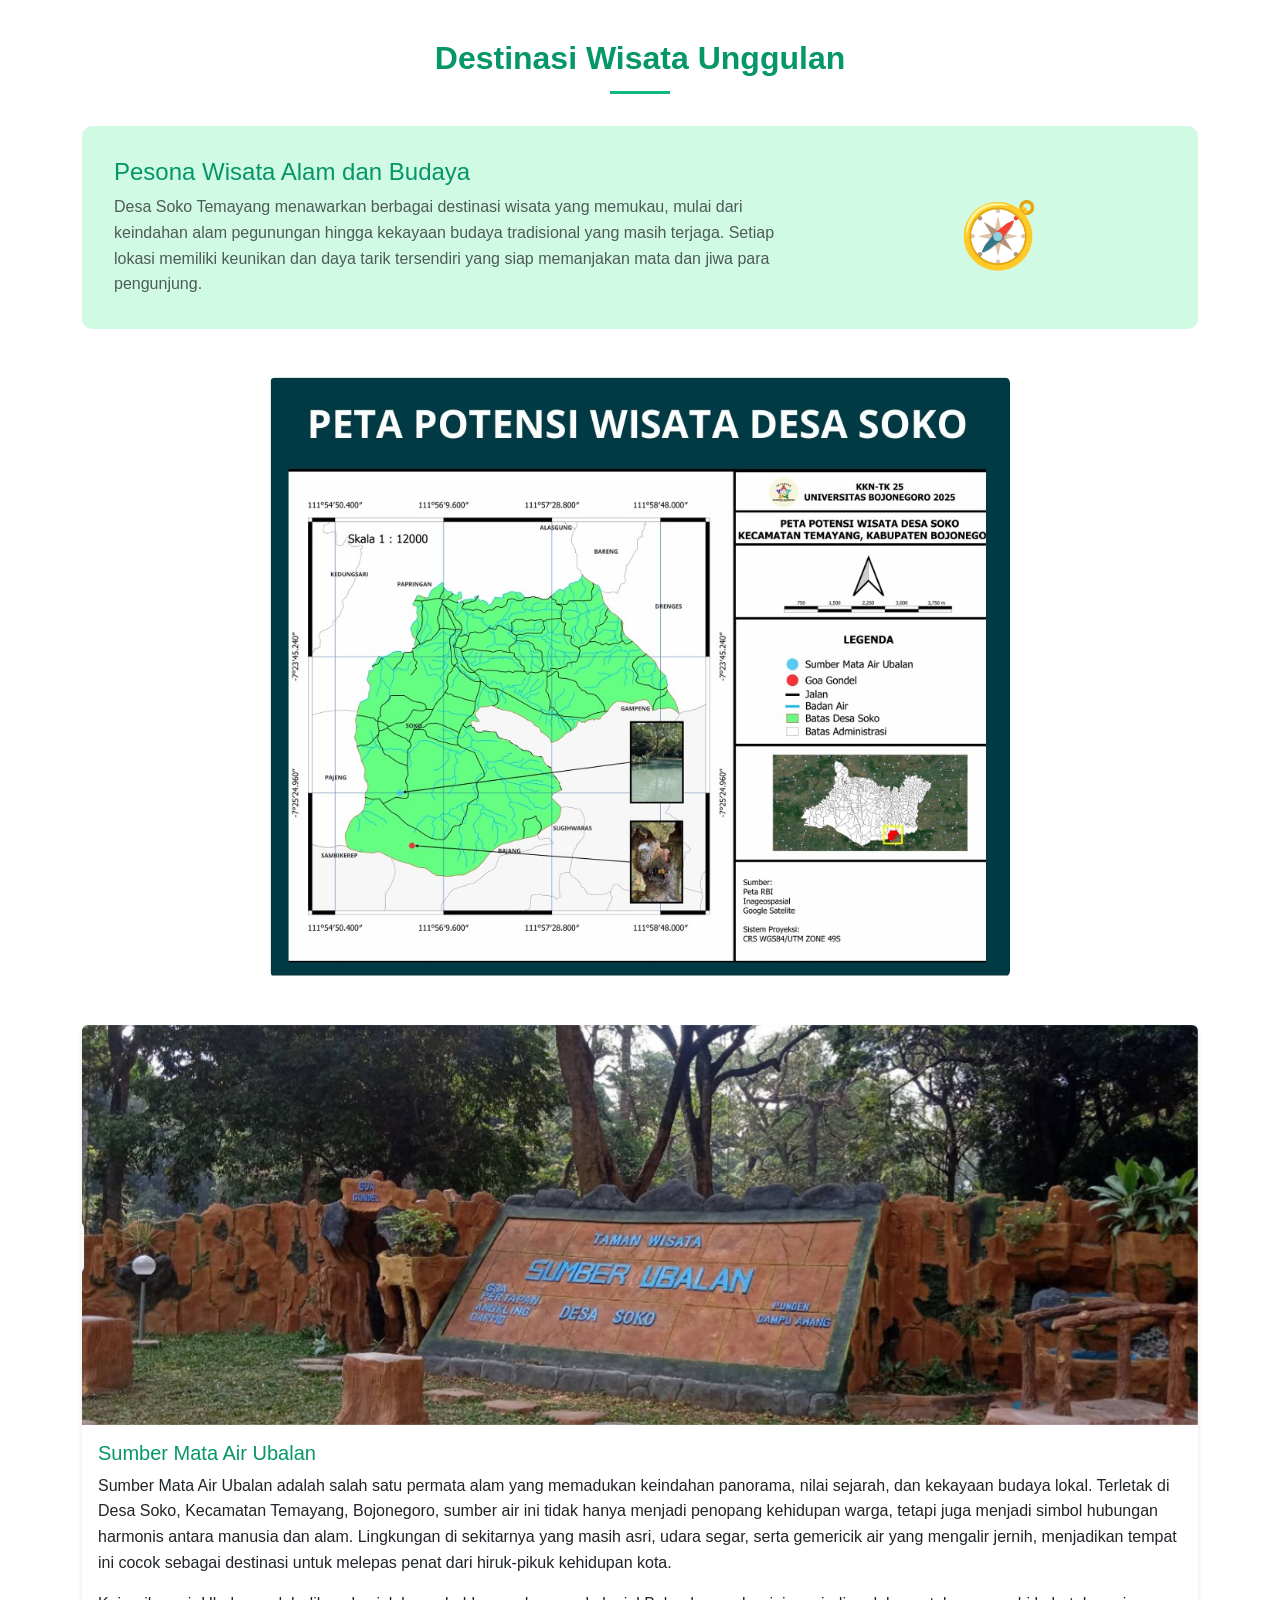
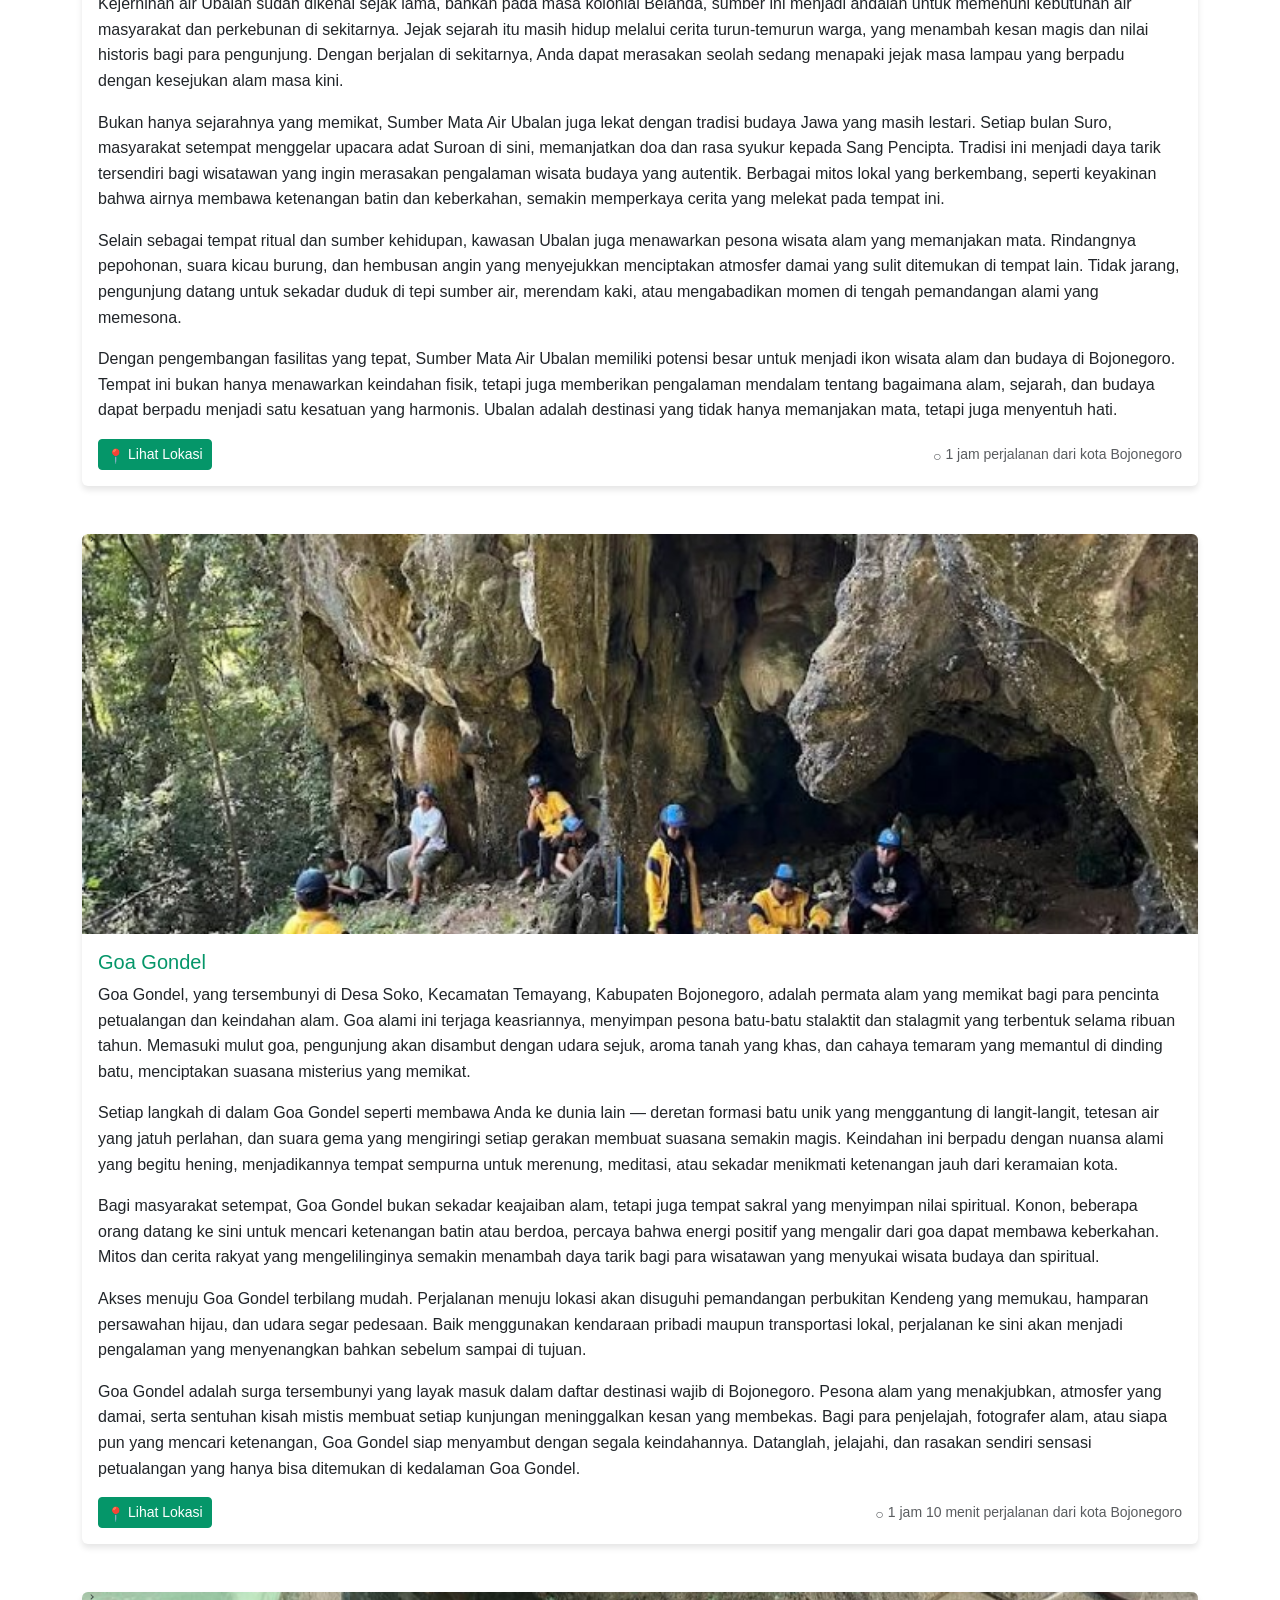
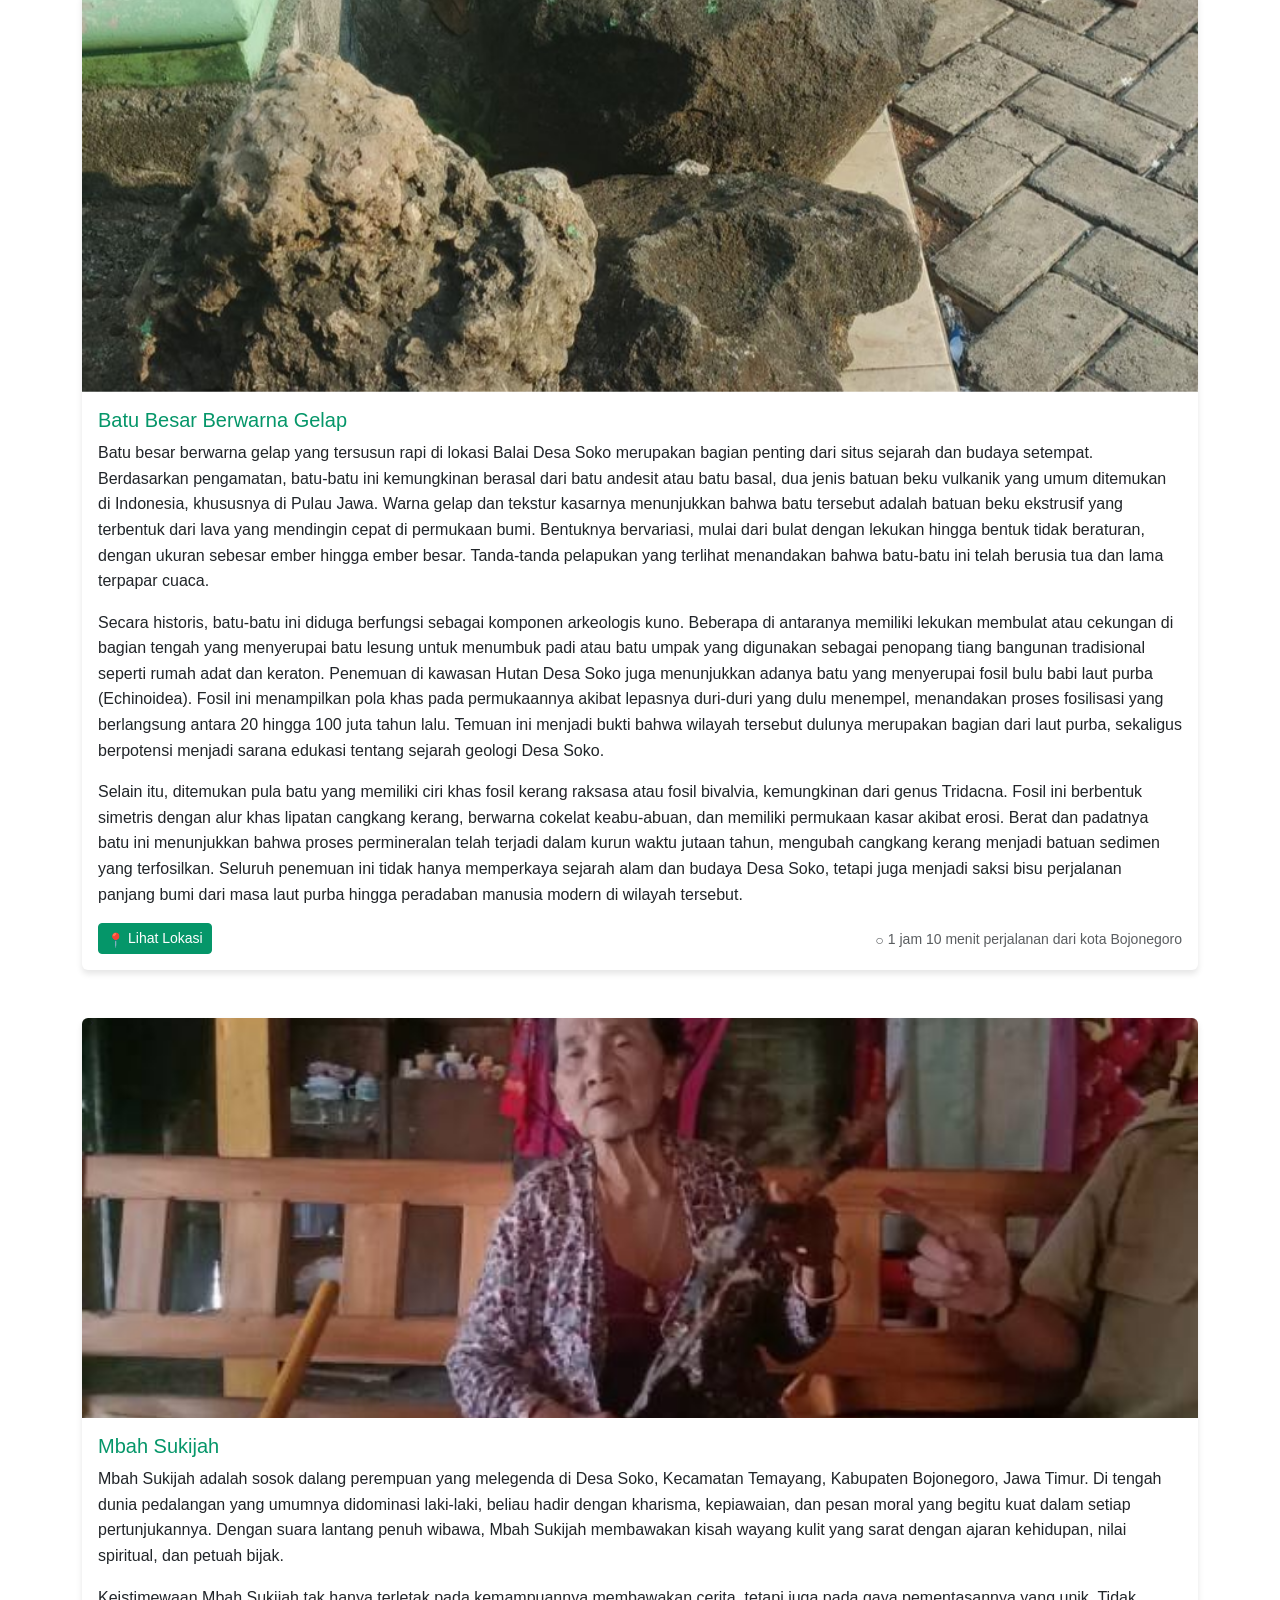
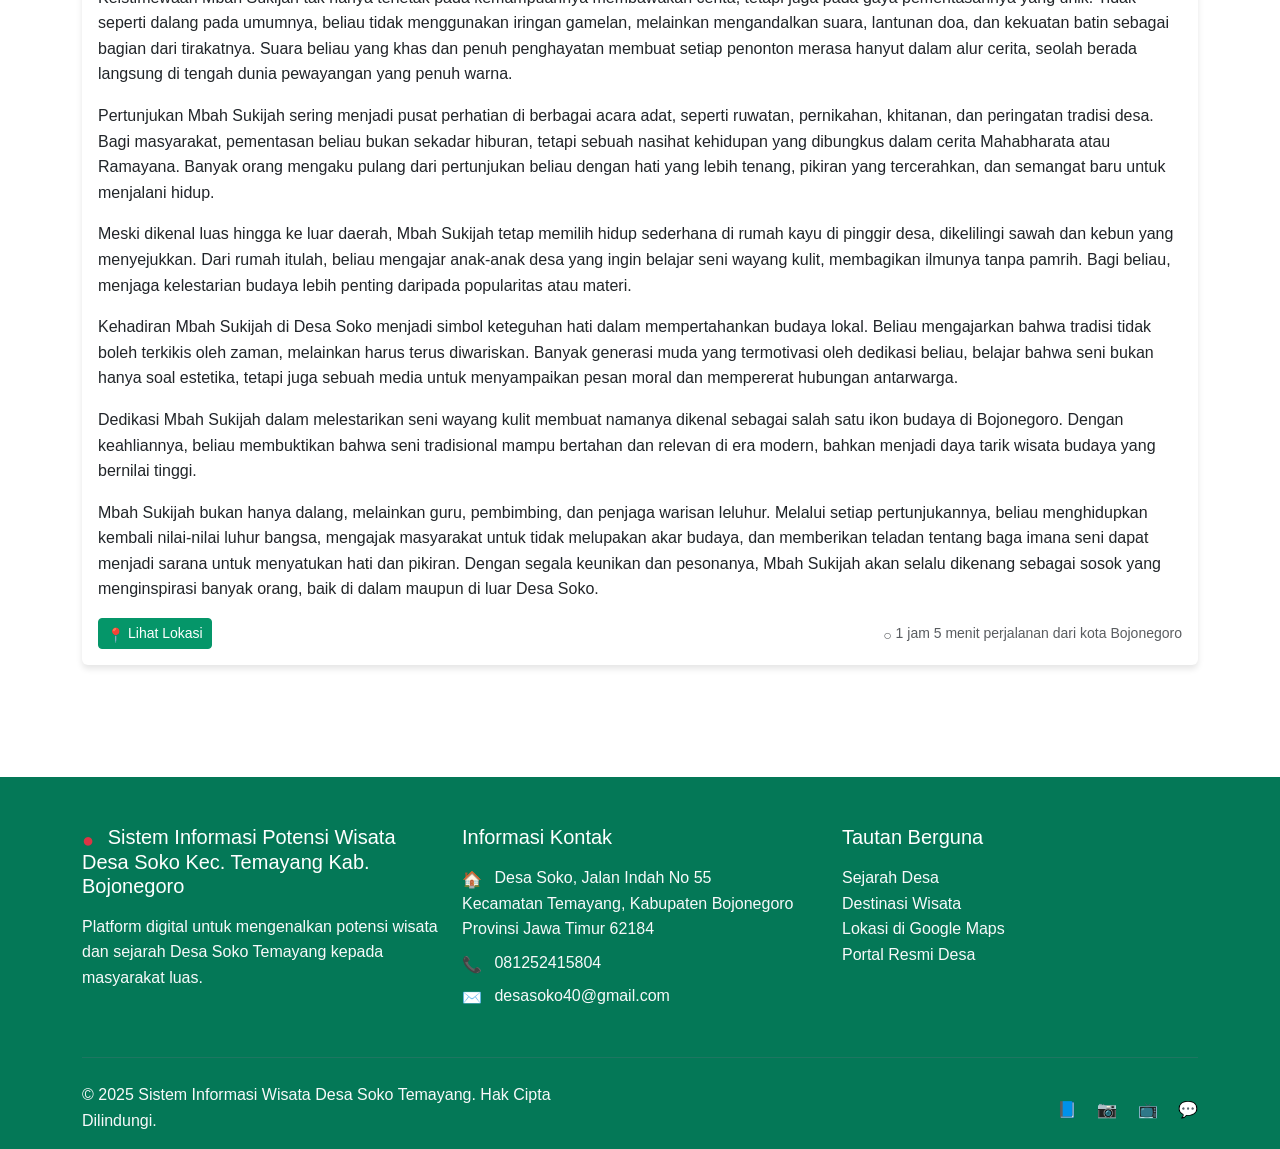
==== commit b1a7d859: "Update index.html" ====
--- a/index.html
+++ b/index.html
@@ -206,7 +206,7 @@
       <div class="container">
         <a class="navbar-brand" href="#">
           <i class="bi bi-geo-alt-fill me-2"></i>
-          Sistem Informasi Wisata Desa Soko
+          Informasi Potensi Wisata Desa Soko Kec. Temayang Kab. Bojonegoro
         </a>
         <button
           class="navbar-toggler"
@@ -458,7 +458,7 @@
                 object-fit: cover;
                 cursor: pointer;
               "
-              onclick="openImageModal('gambar/peta.jpg', 'Peta Desa Soko - Destinasi Wisata Utama Desa Soko')"
+              onclick="openImageModal('gambar/Peta.jpg', 'Peta Desa Soko - Destinasi Wisata Utama Desa Soko')"
             />
           </div>
         </div>
@@ -1016,7 +1016,7 @@
           <div class="col-lg-4 mb-4">
             <h5 class="mb-3">
               <i class="bi bi-geo-alt-fill me-2"></i>
-              Sistem Informasi Wisata Desa Soko
+              Sistem Informasi Potensi Wisata Desa Soko Kec. Temayang Kab. Bojonegoro
             </h5>
             <p class="text-light">
               Platform digital untuk mengenalkan potensi wisata dan sejarah Desa
@@ -1301,3 +1301,5 @@
   </body>
 </html>
 
+
+
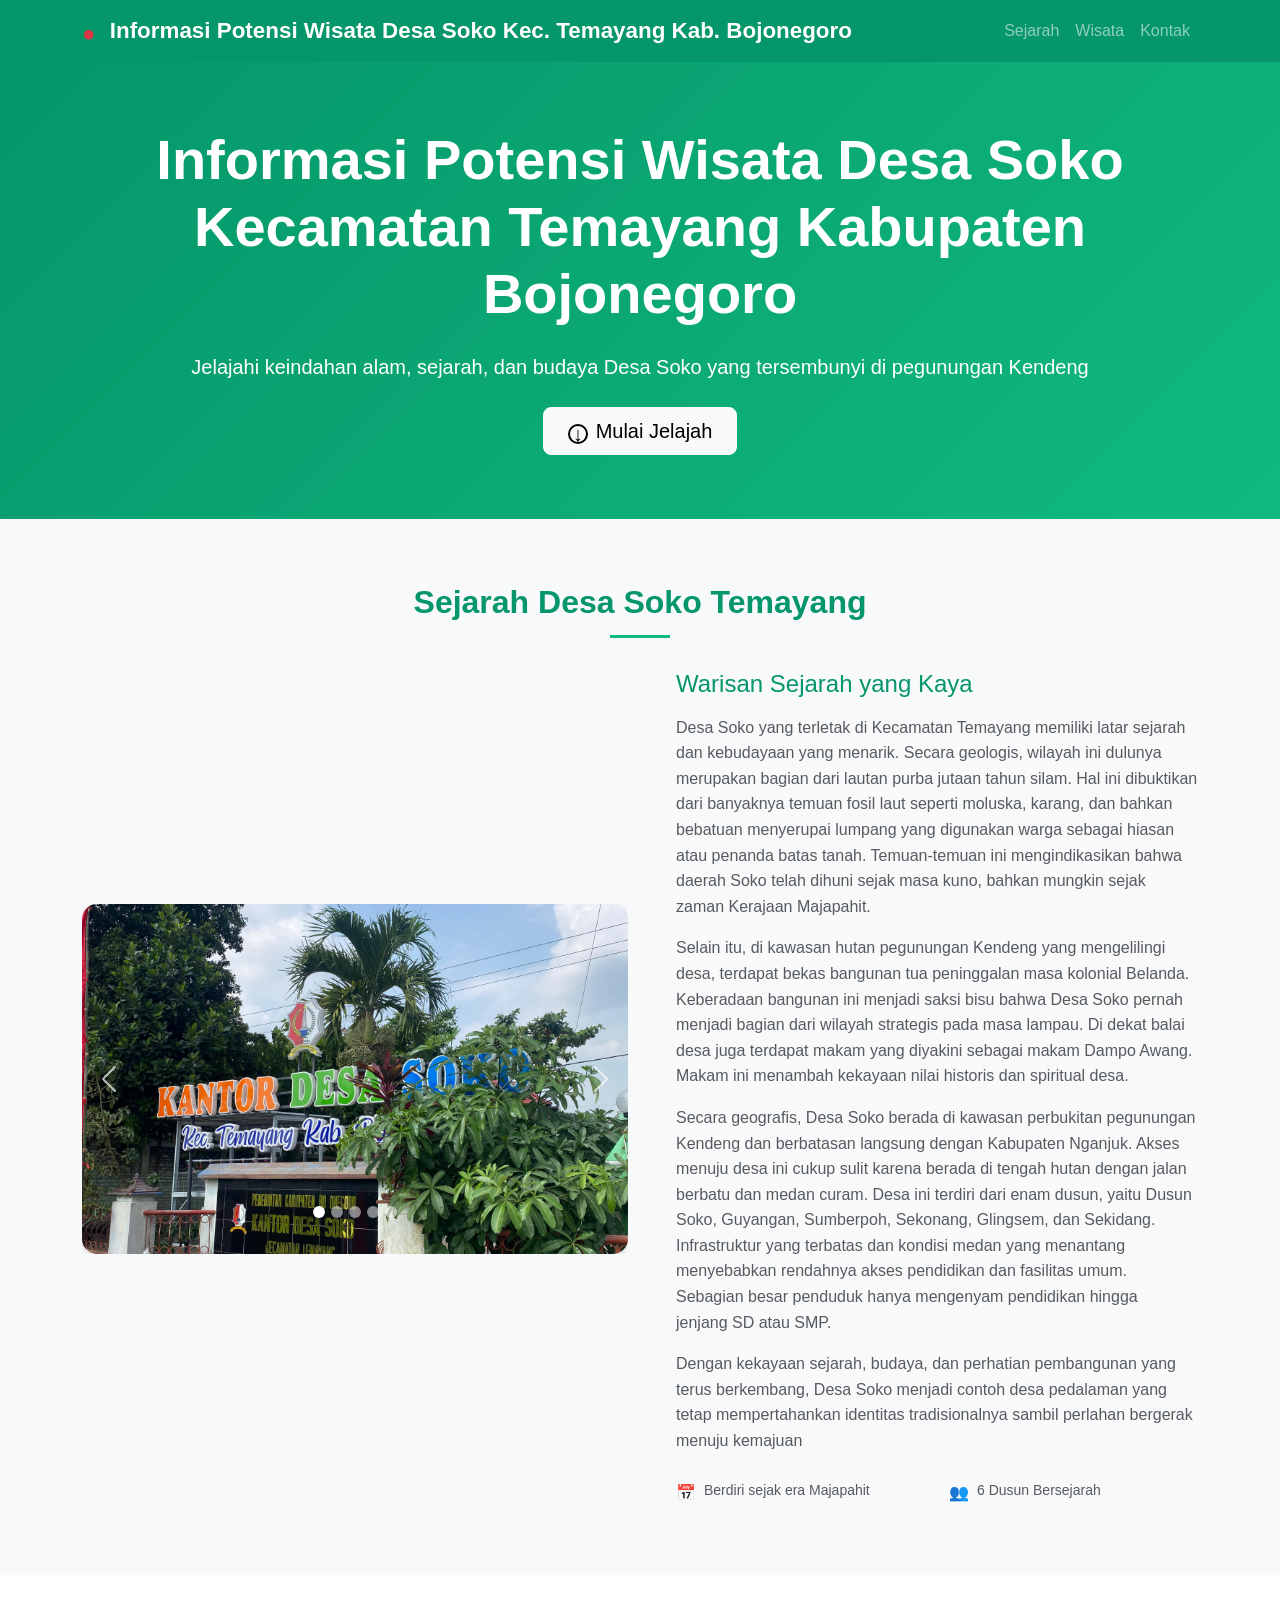
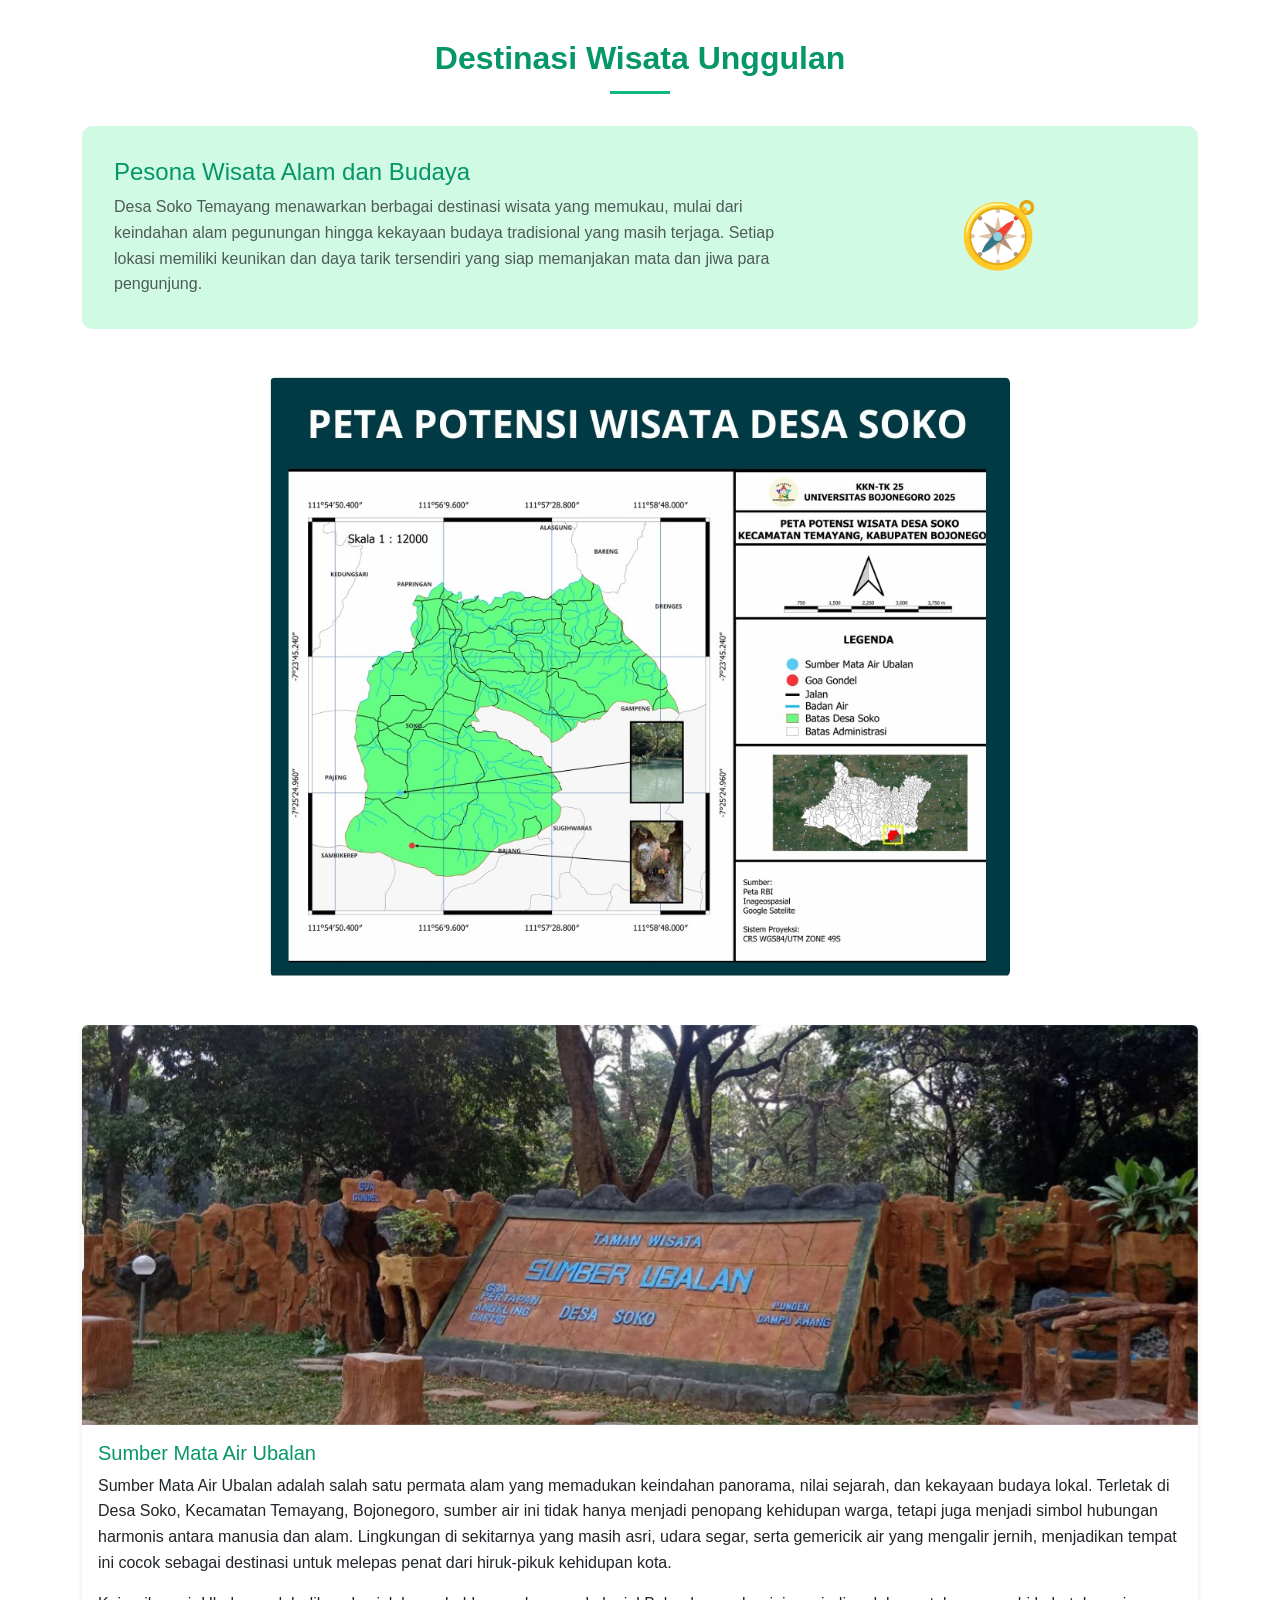
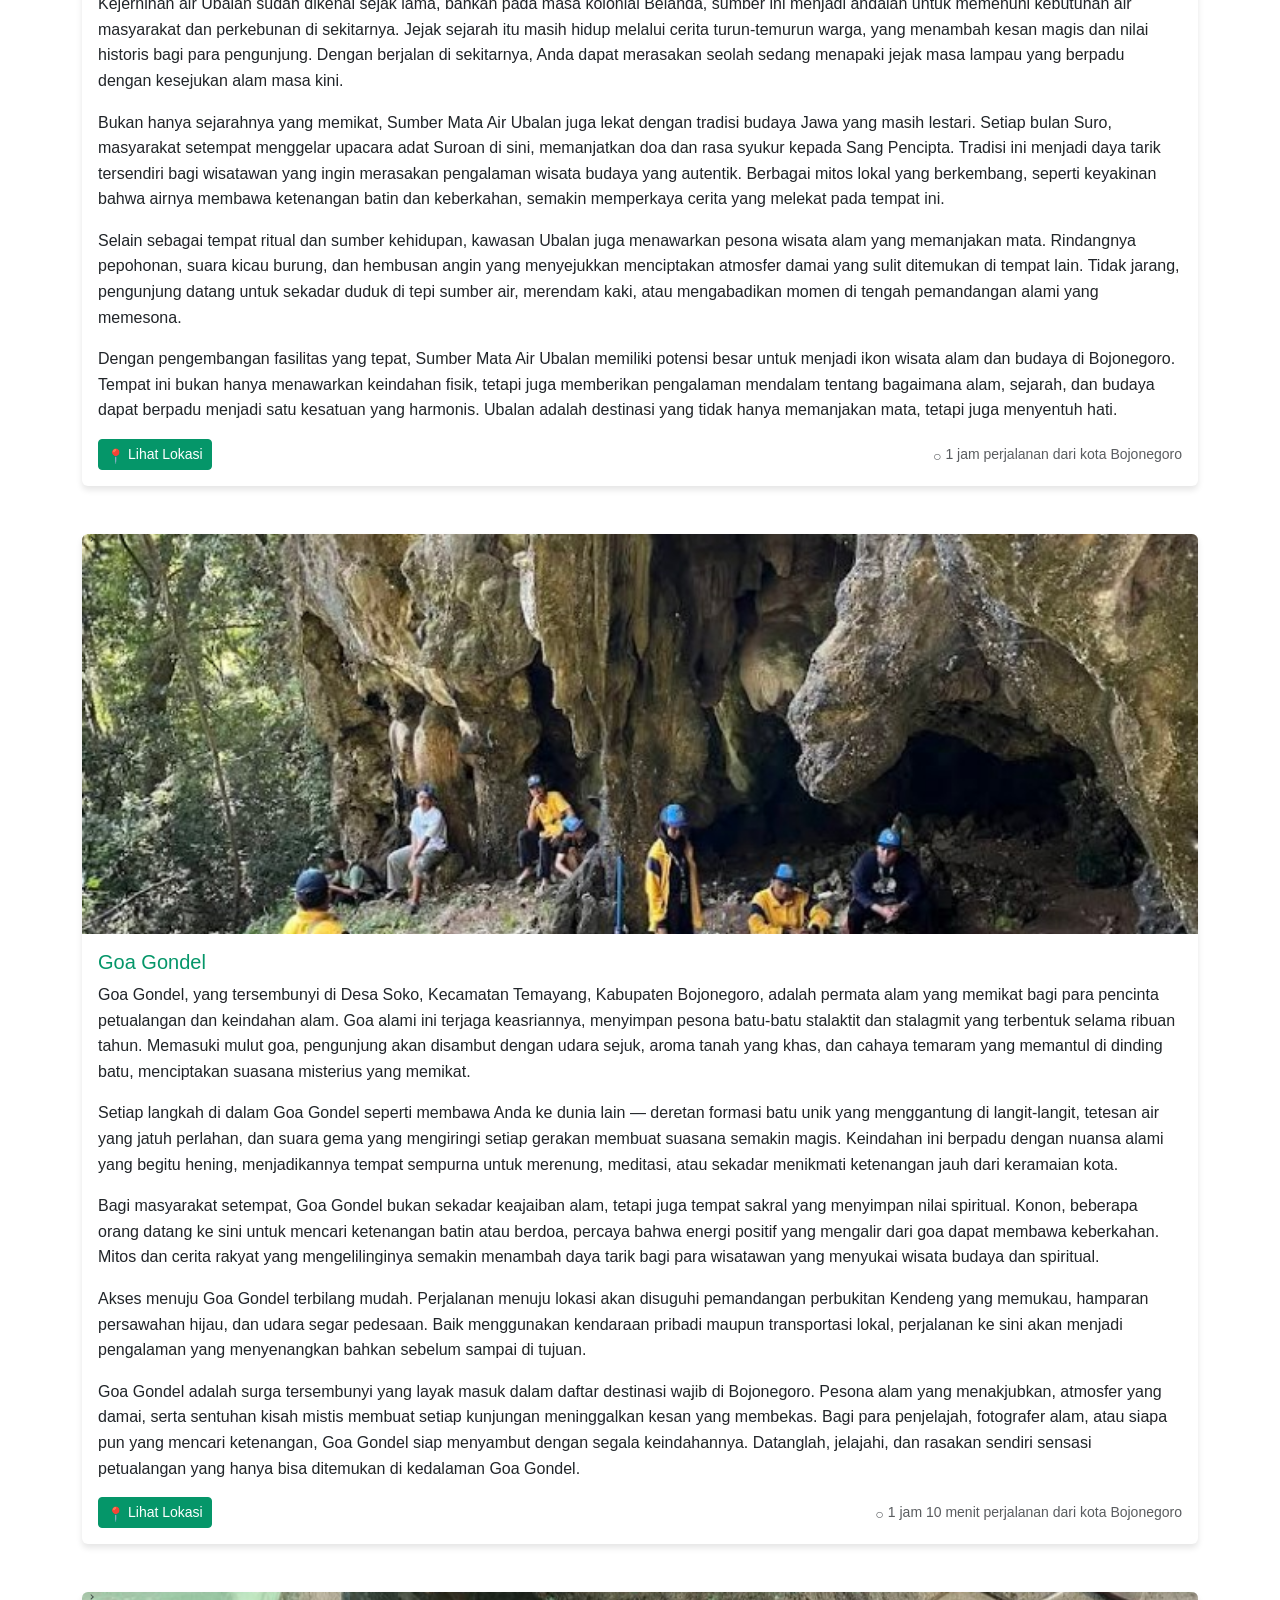
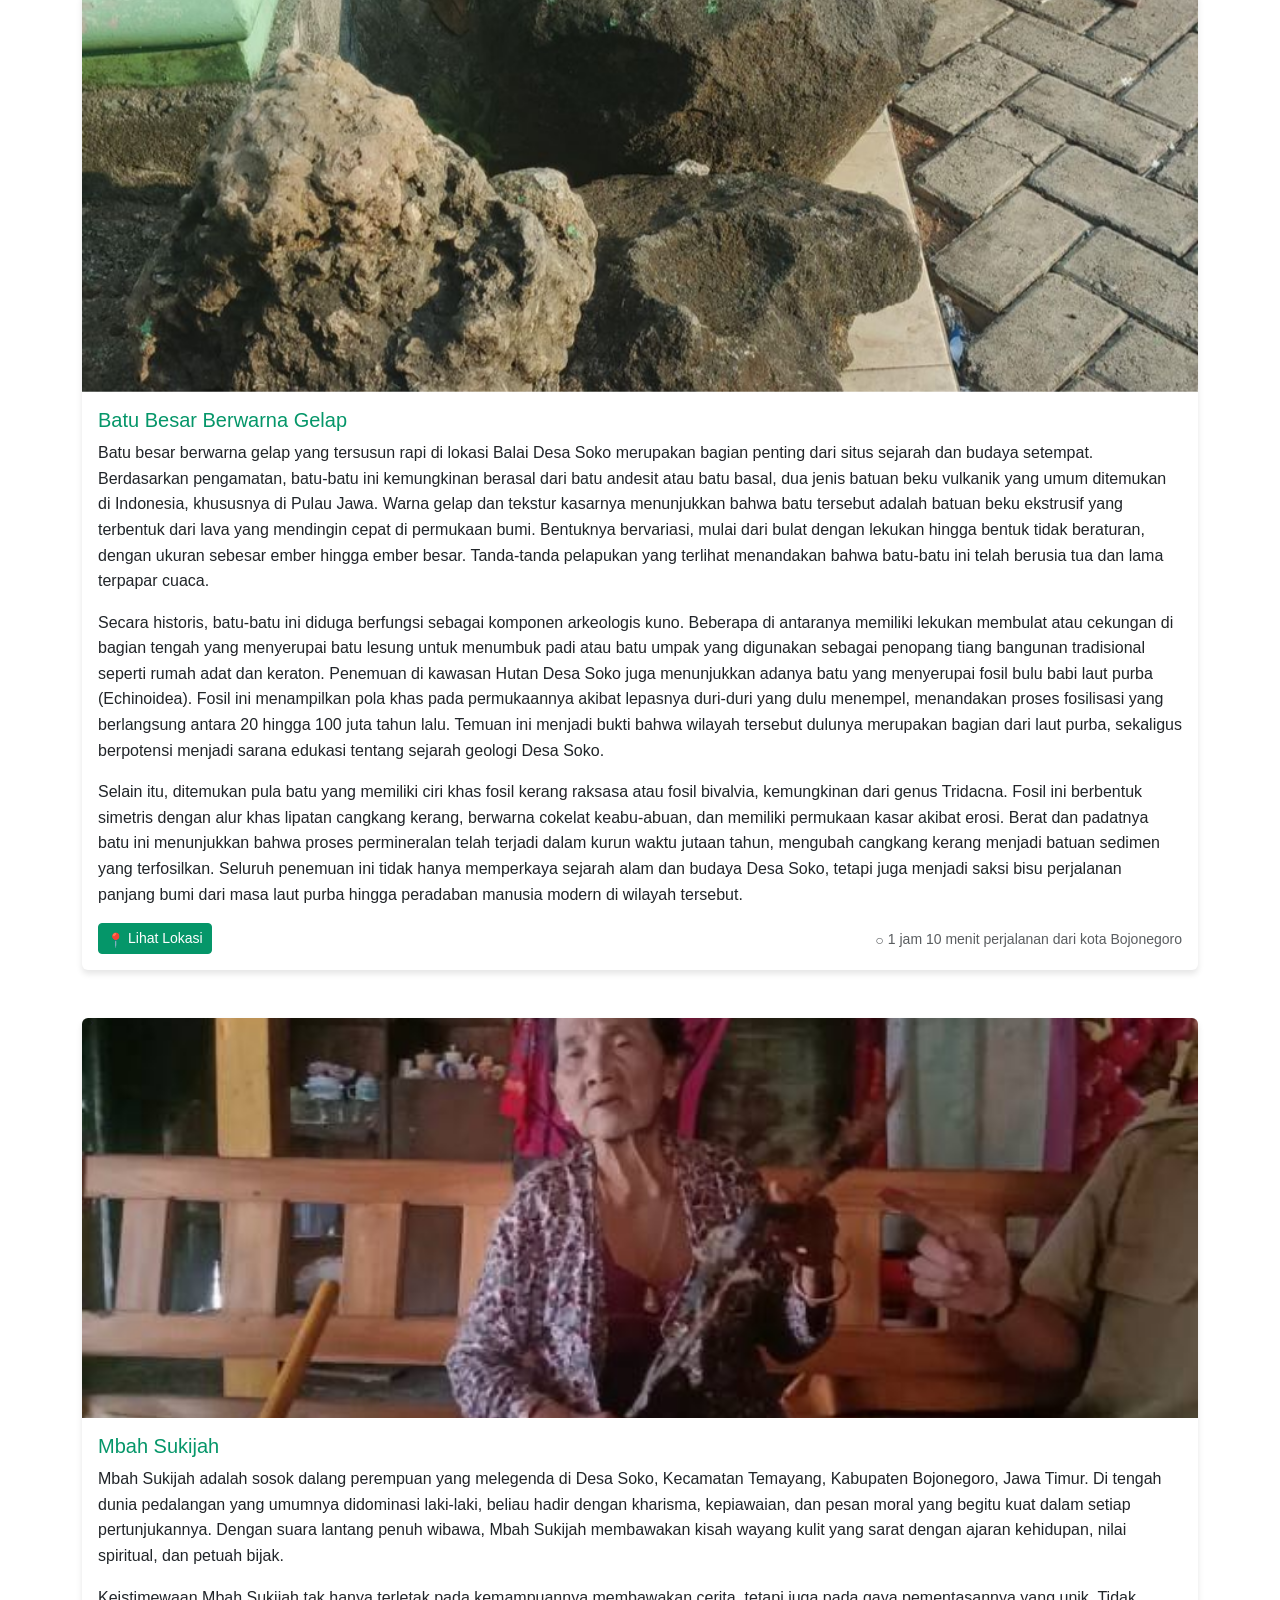
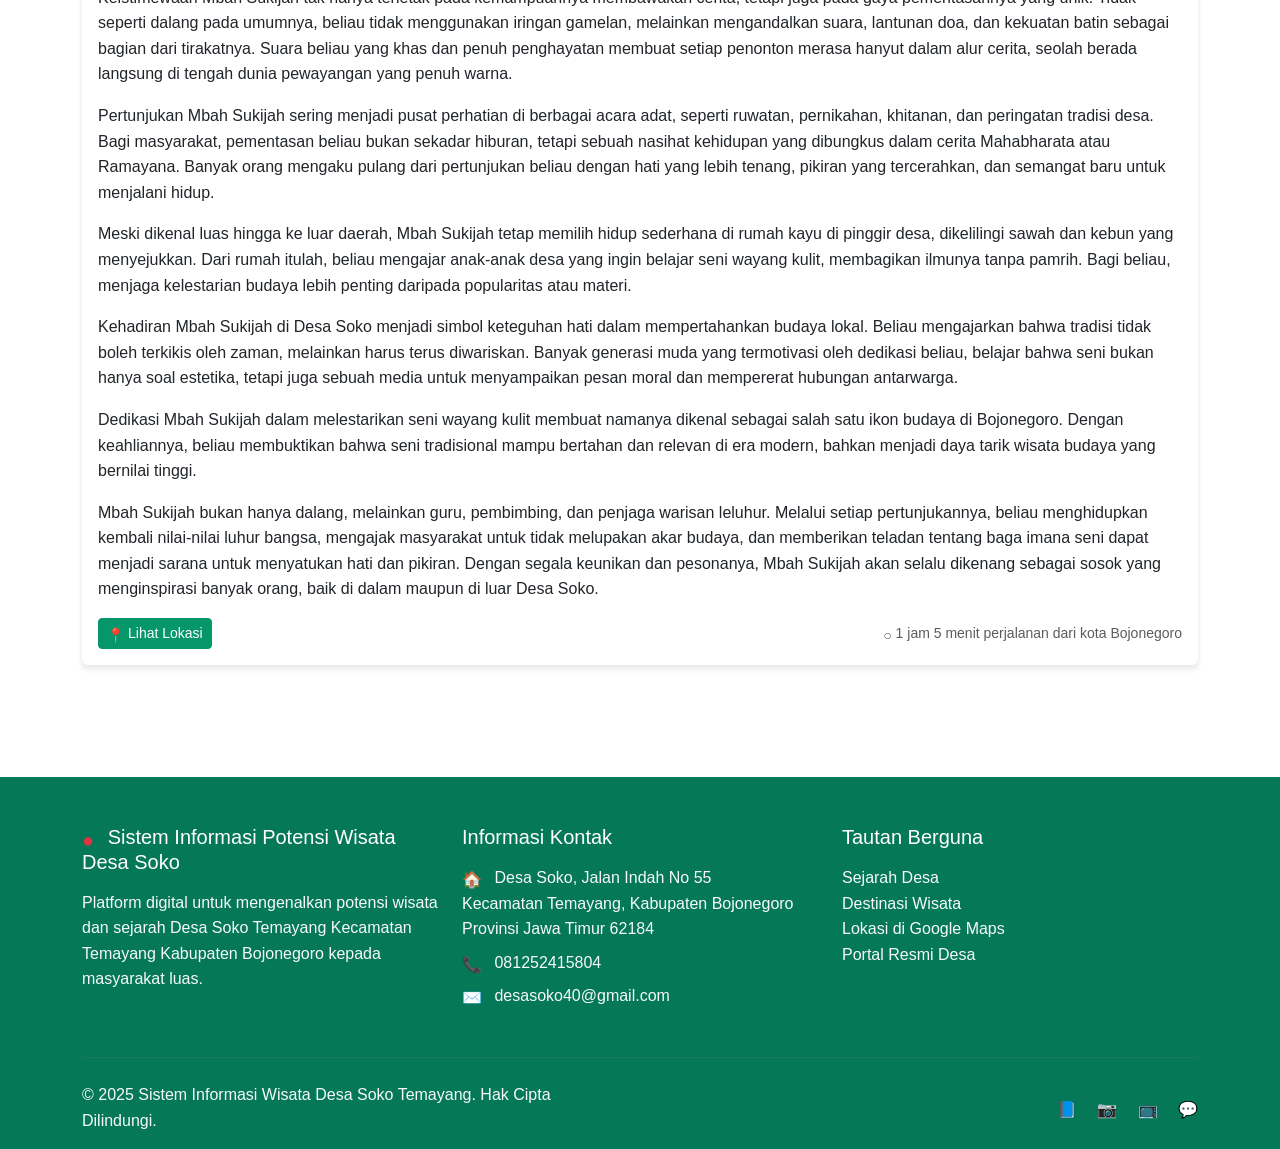
==== commit 5ee6438f: "Update index.html" ====
--- a/index.html
+++ b/index.html
@@ -1016,11 +1016,11 @@
           <div class="col-lg-4 mb-4">
             <h5 class="mb-3">
               <i class="bi bi-geo-alt-fill me-2"></i>
-              Sistem Informasi Potensi Wisata Desa Soko Kec. Temayang Kab. Bojonegoro
+              Sistem Informasi Potensi Wisata Desa Soko
             </h5>
             <p class="text-light">
               Platform digital untuk mengenalkan potensi wisata dan sejarah Desa
-              Soko Temayang kepada masyarakat luas.
+              Soko Temayang Kecamatan Temayang Kabupaten Bojonegoro kepada masyarakat luas.
             </p>
           </div>
           <div class="col-lg-4 mb-4">
@@ -1303,3 +1303,4 @@
 
 
 
+
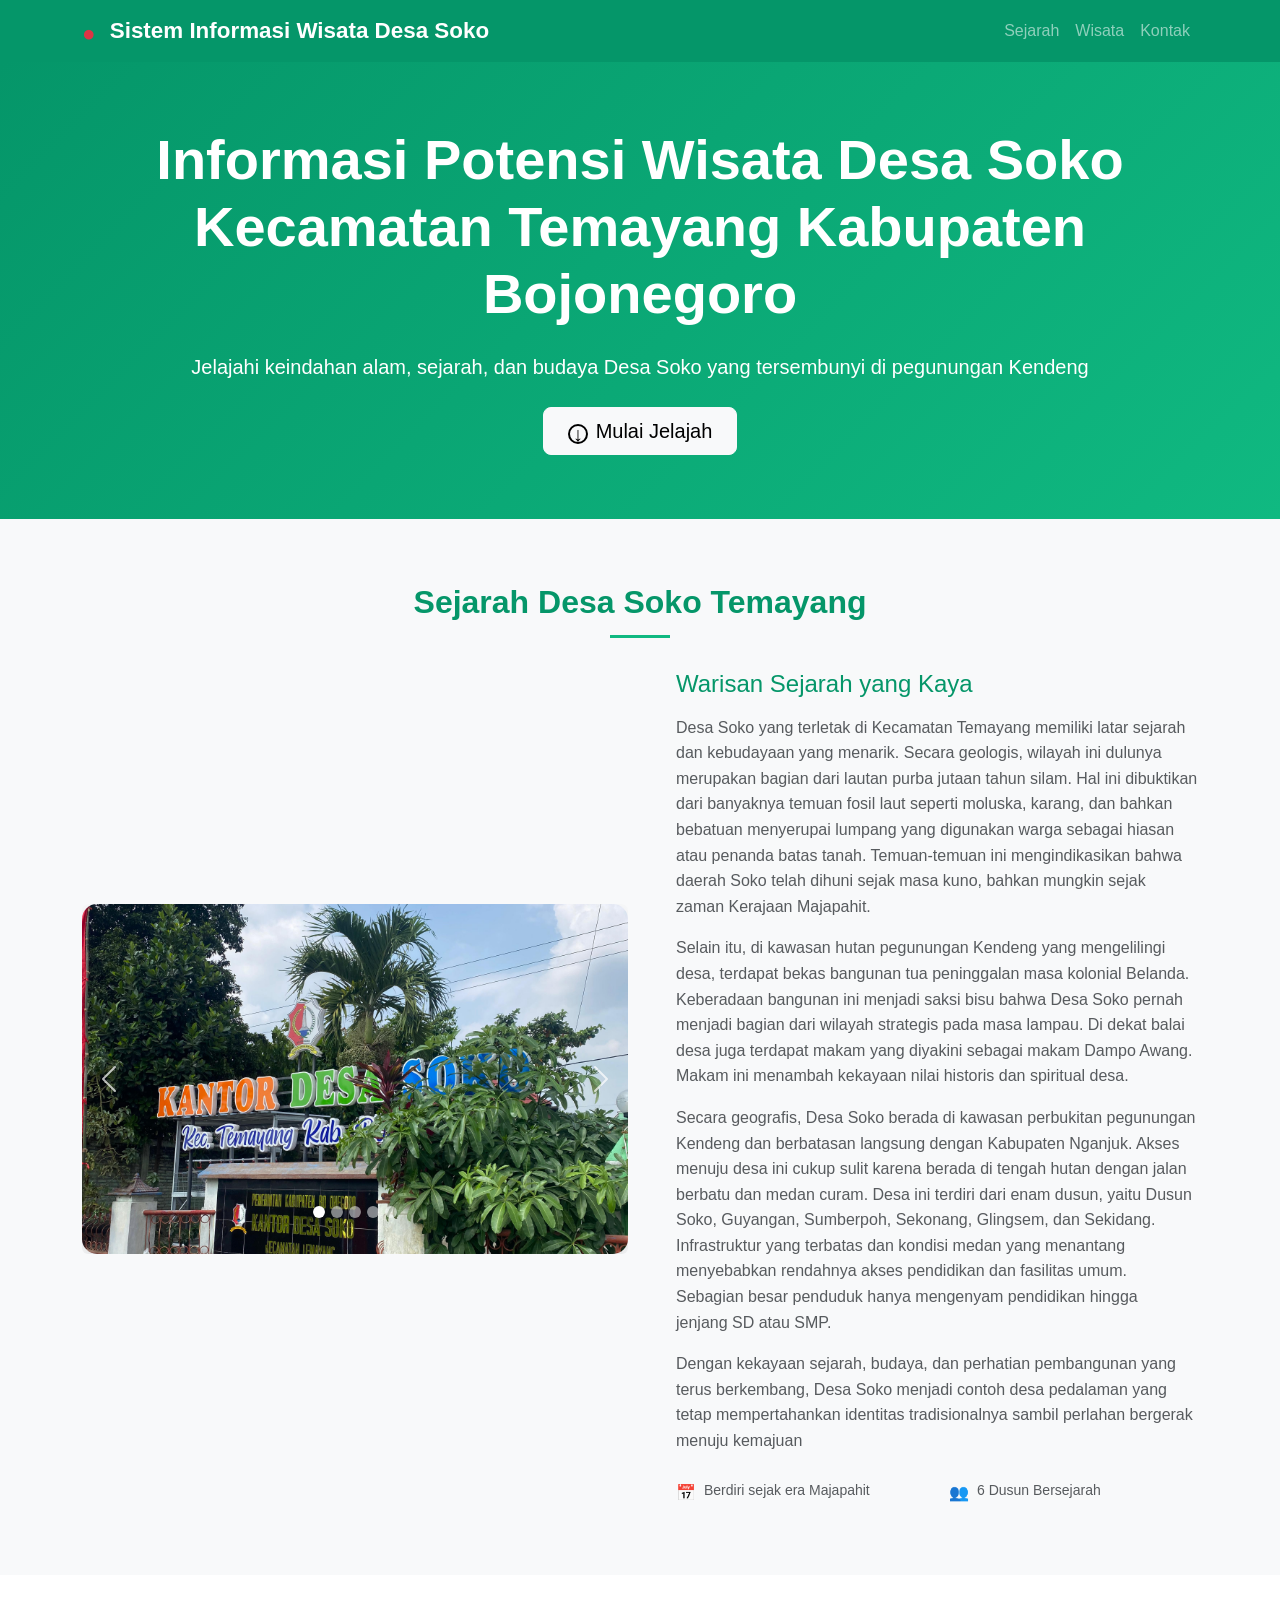
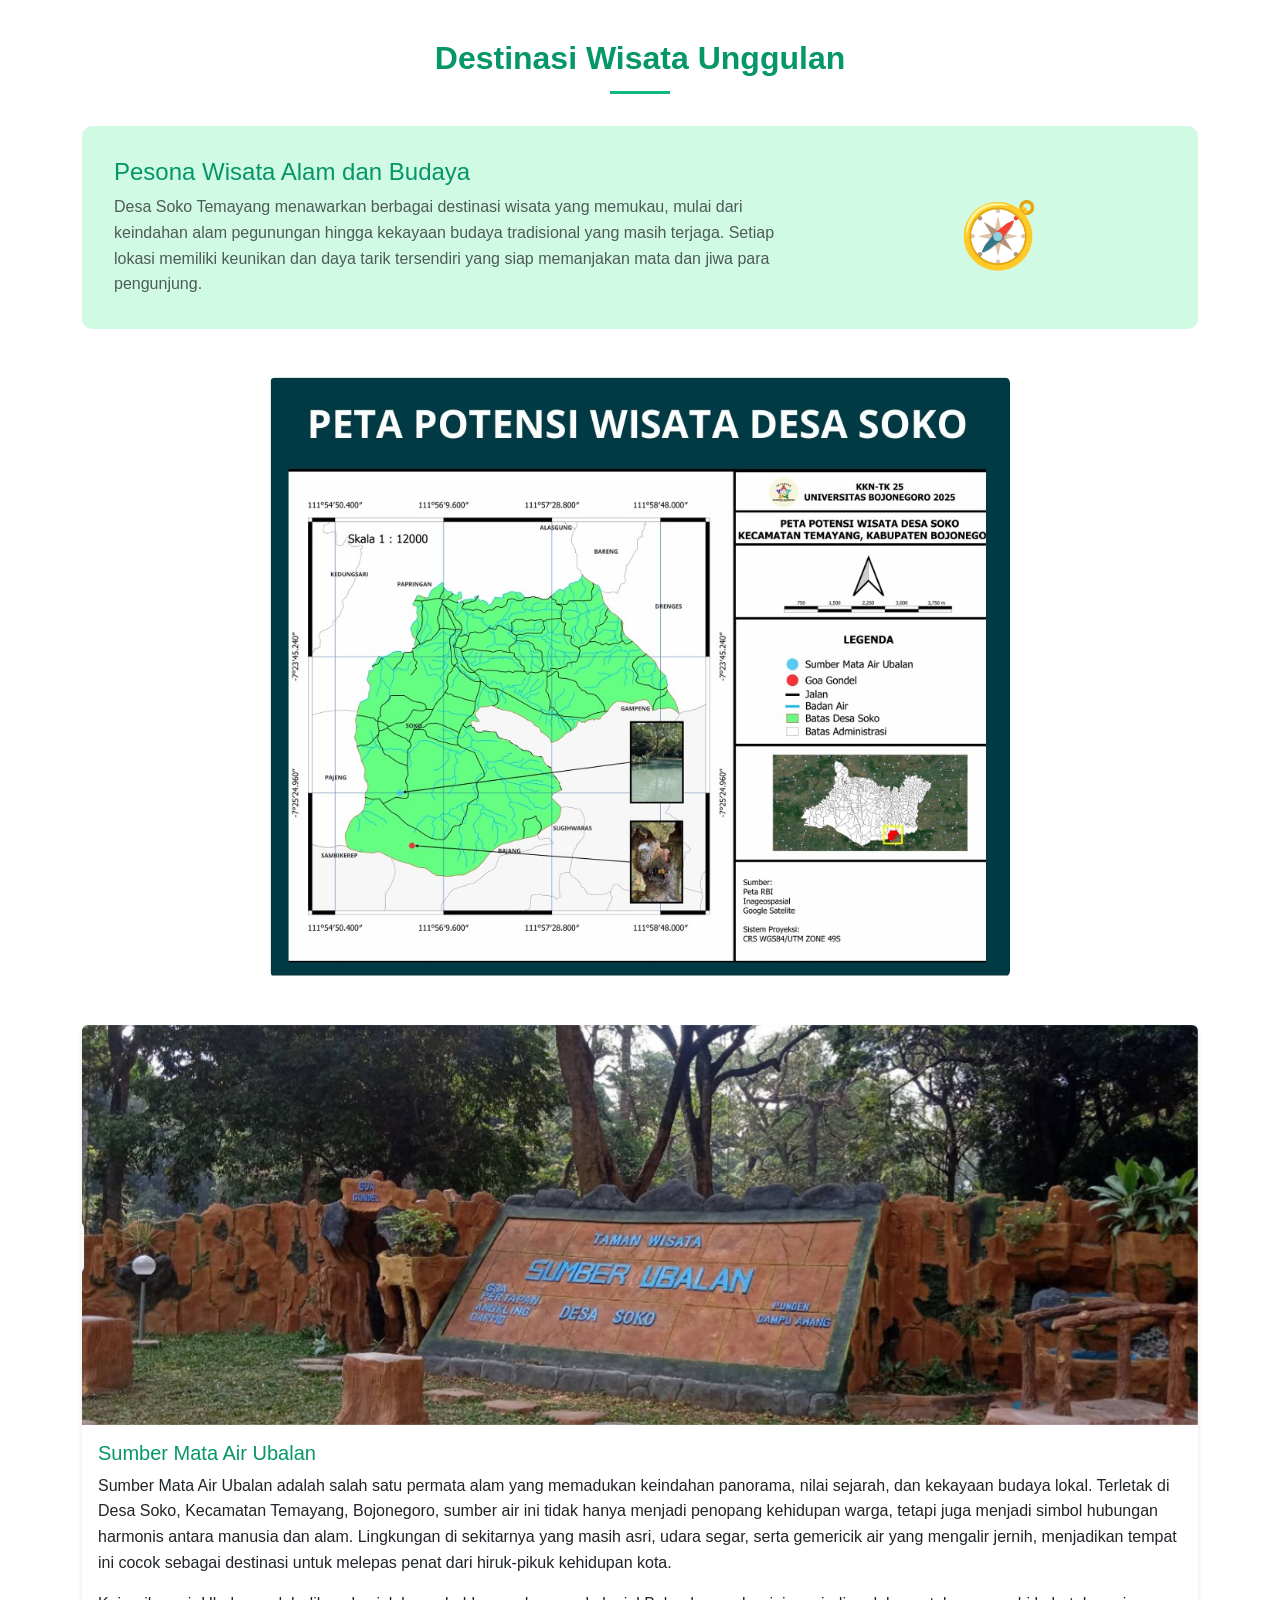
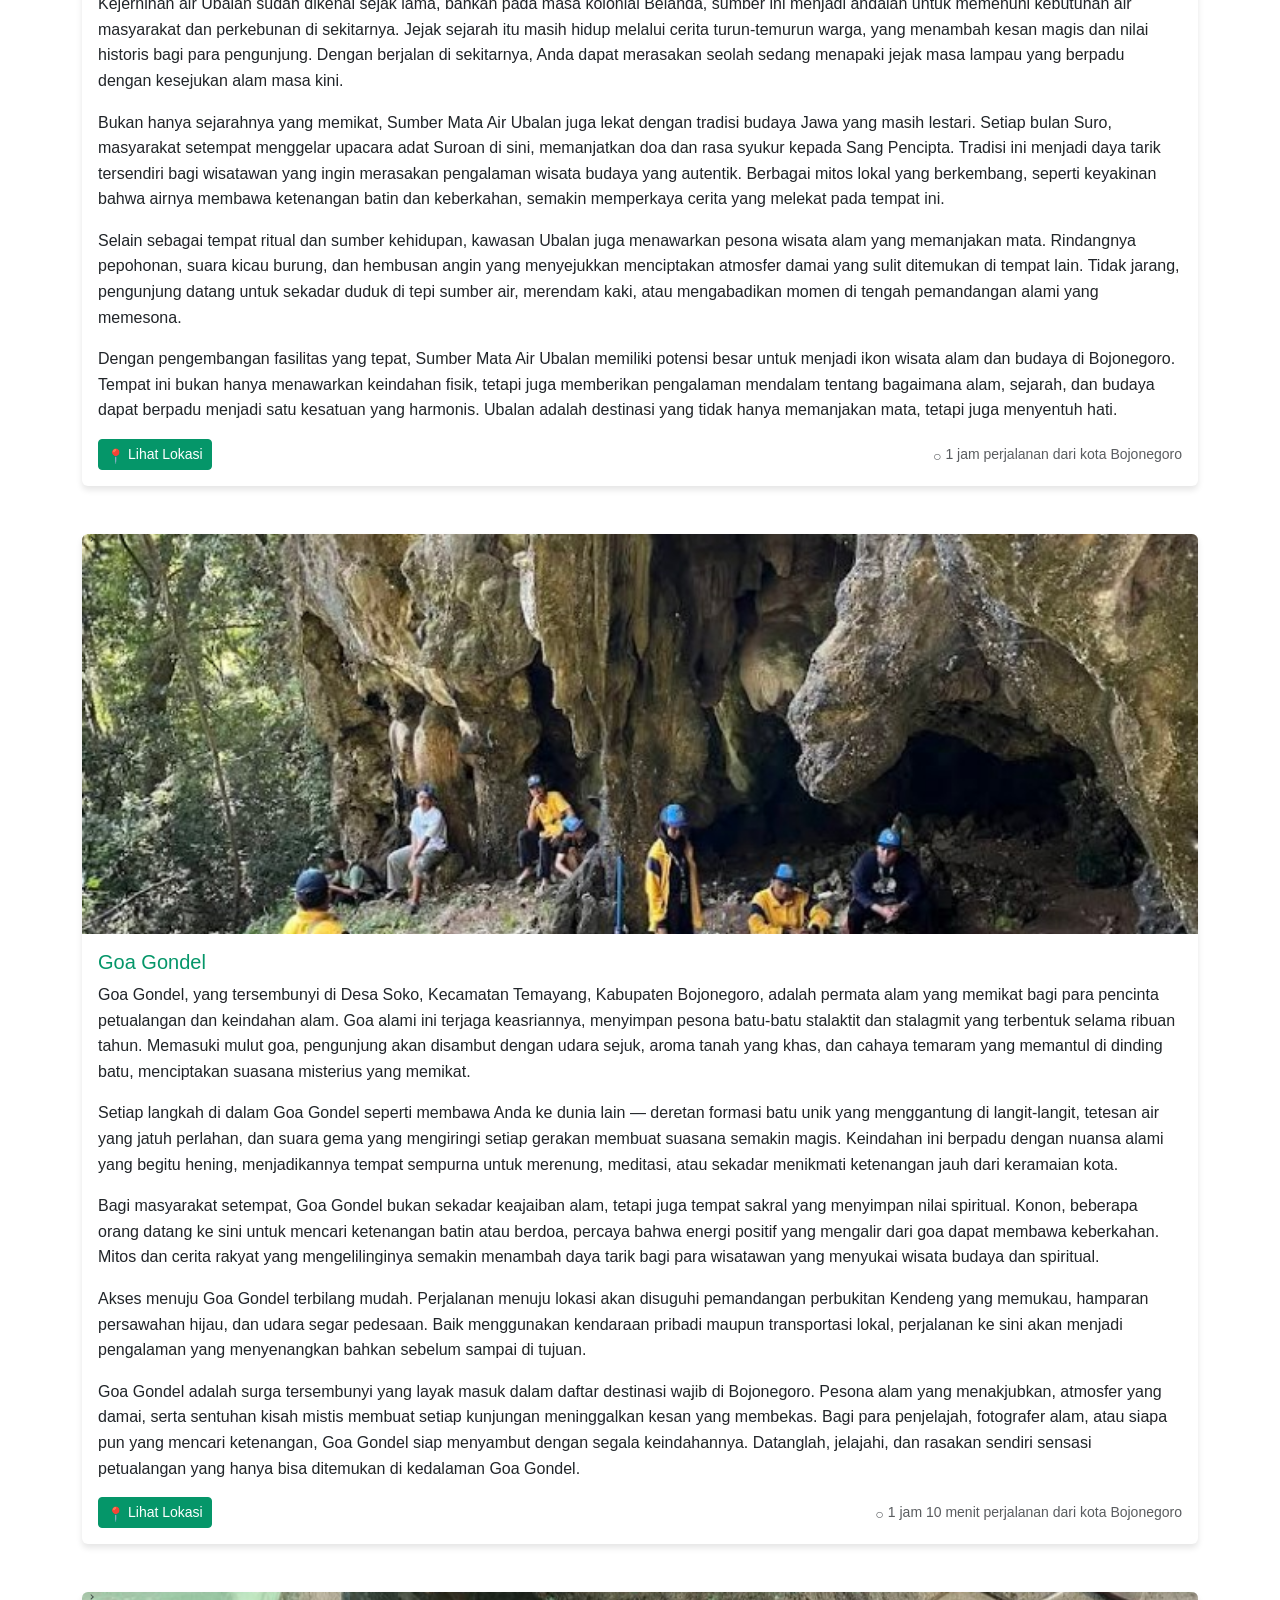
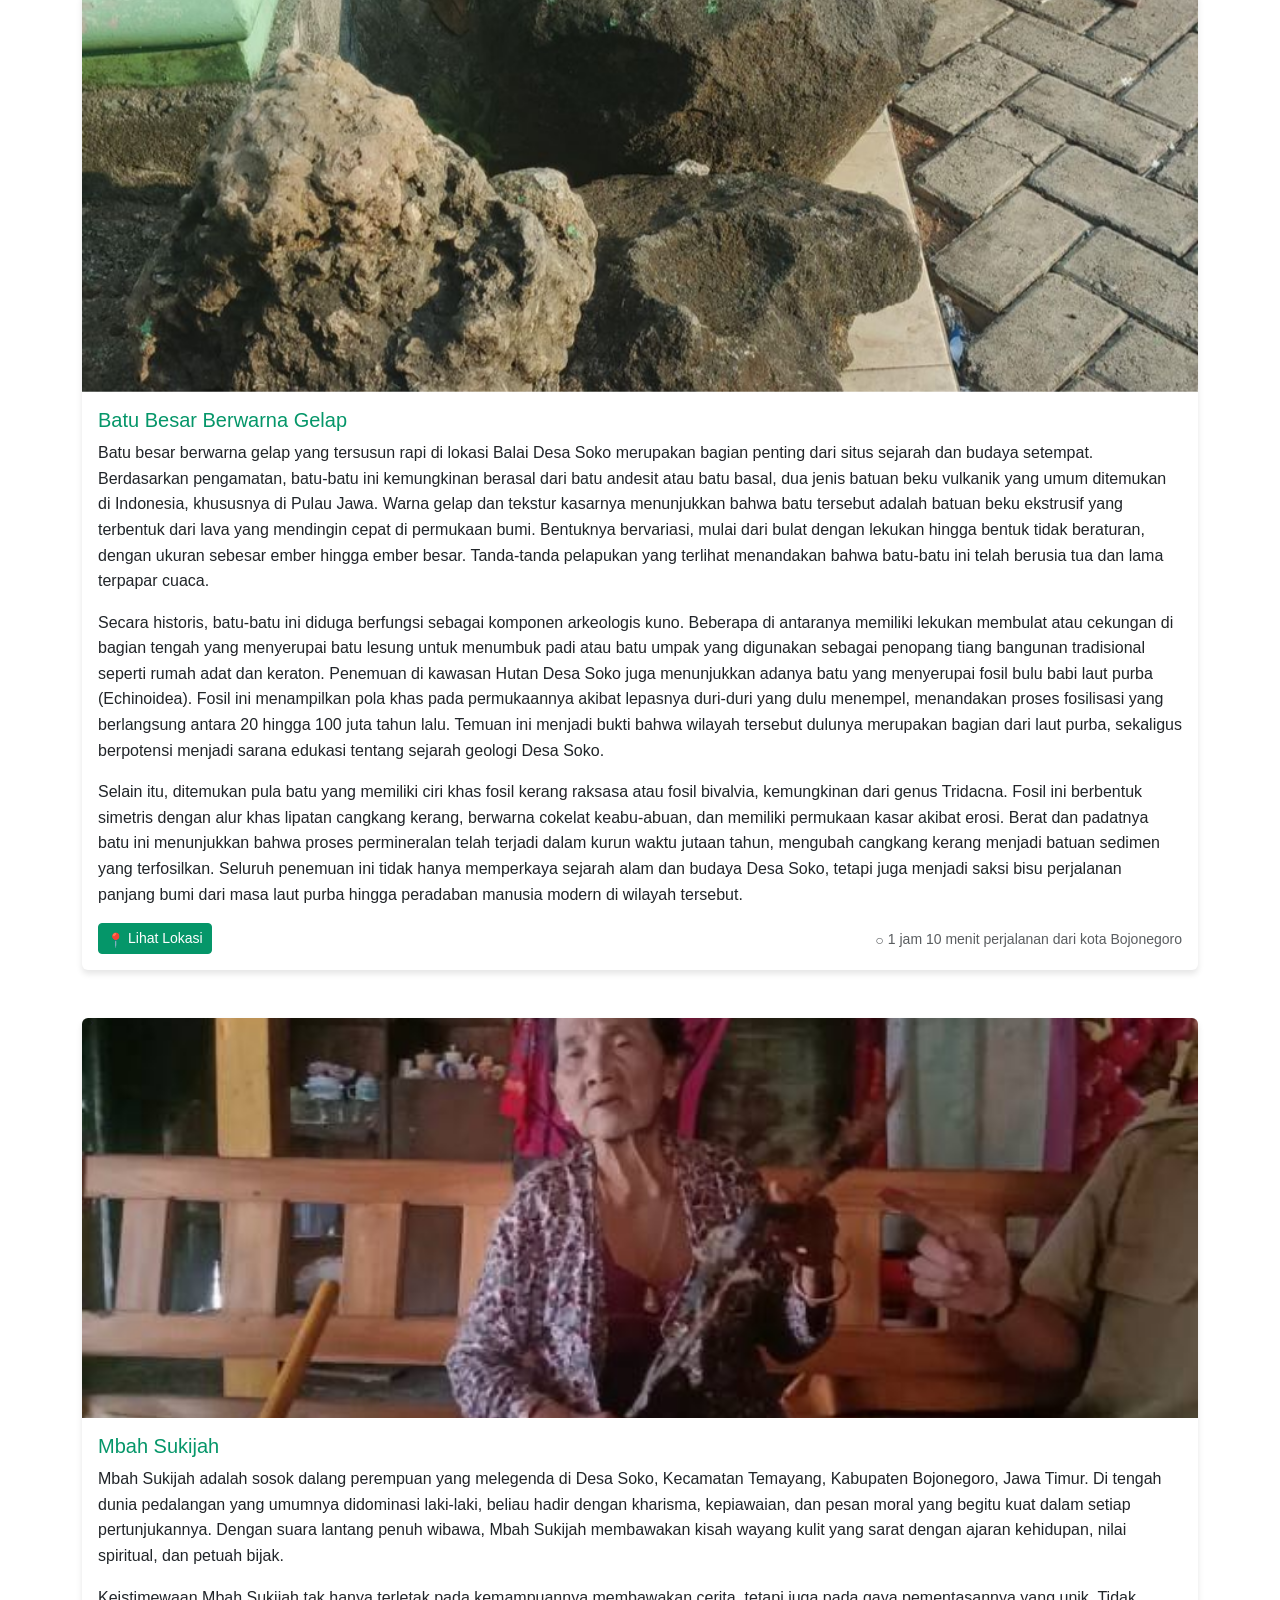
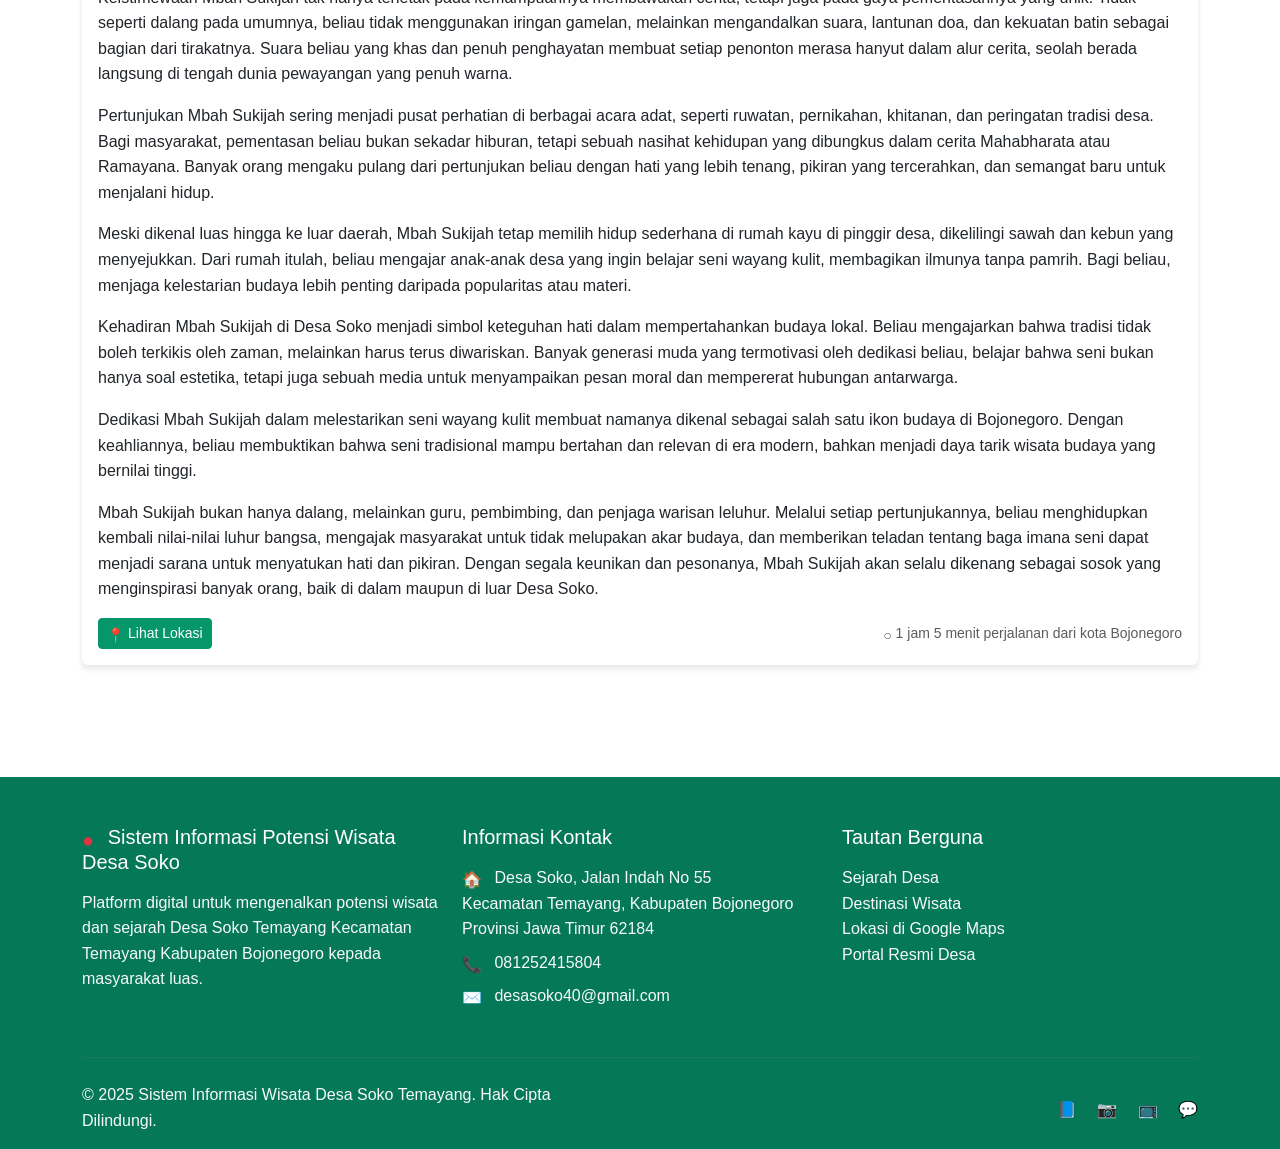
==== commit 9bd72827: "Update index.html" ====
--- a/index.html
+++ b/index.html
@@ -206,7 +206,7 @@
       <div class="container">
         <a class="navbar-brand" href="#">
           <i class="bi bi-geo-alt-fill me-2"></i>
-          Informasi Potensi Wisata Desa Soko Kec. Temayang Kab. Bojonegoro
+          Sistem Informasi Wisata Desa Soko
         </a>
         <button
           class="navbar-toggler"
@@ -1304,3 +1304,4 @@
 
 
 
+
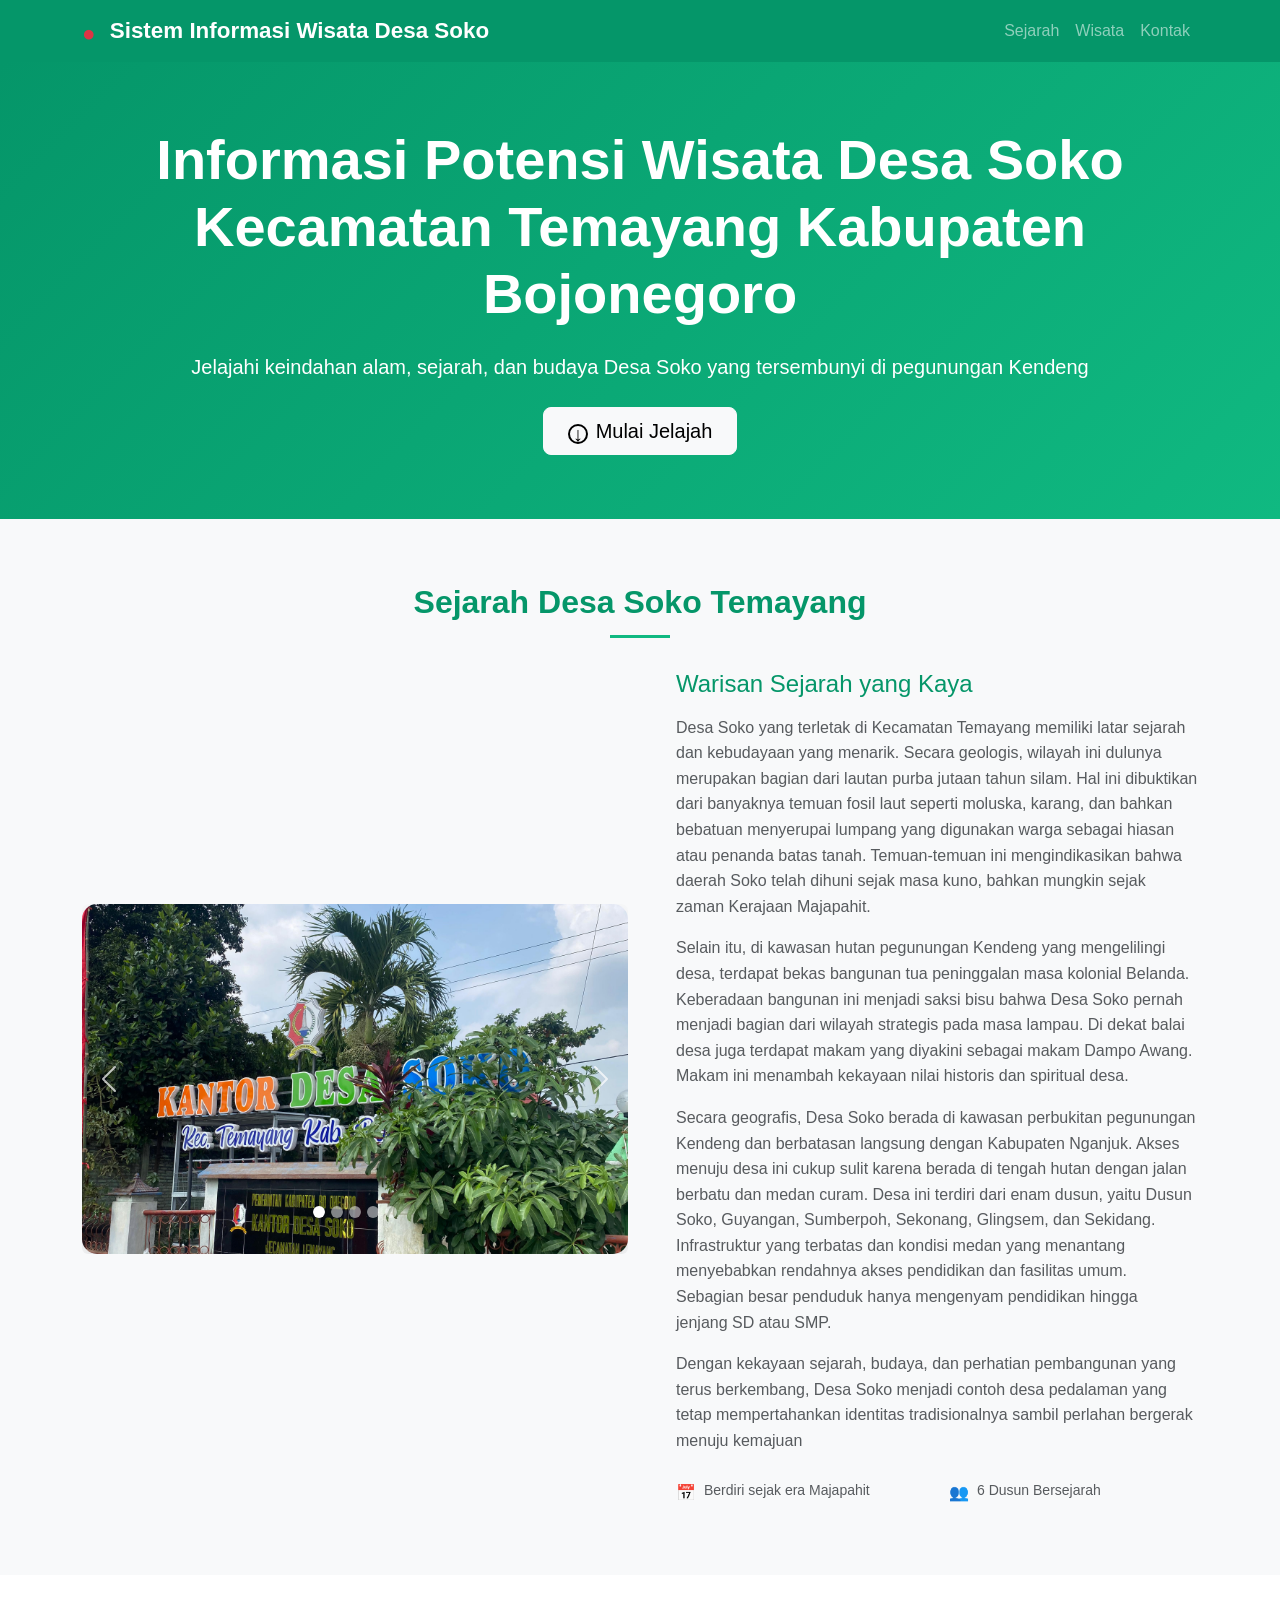
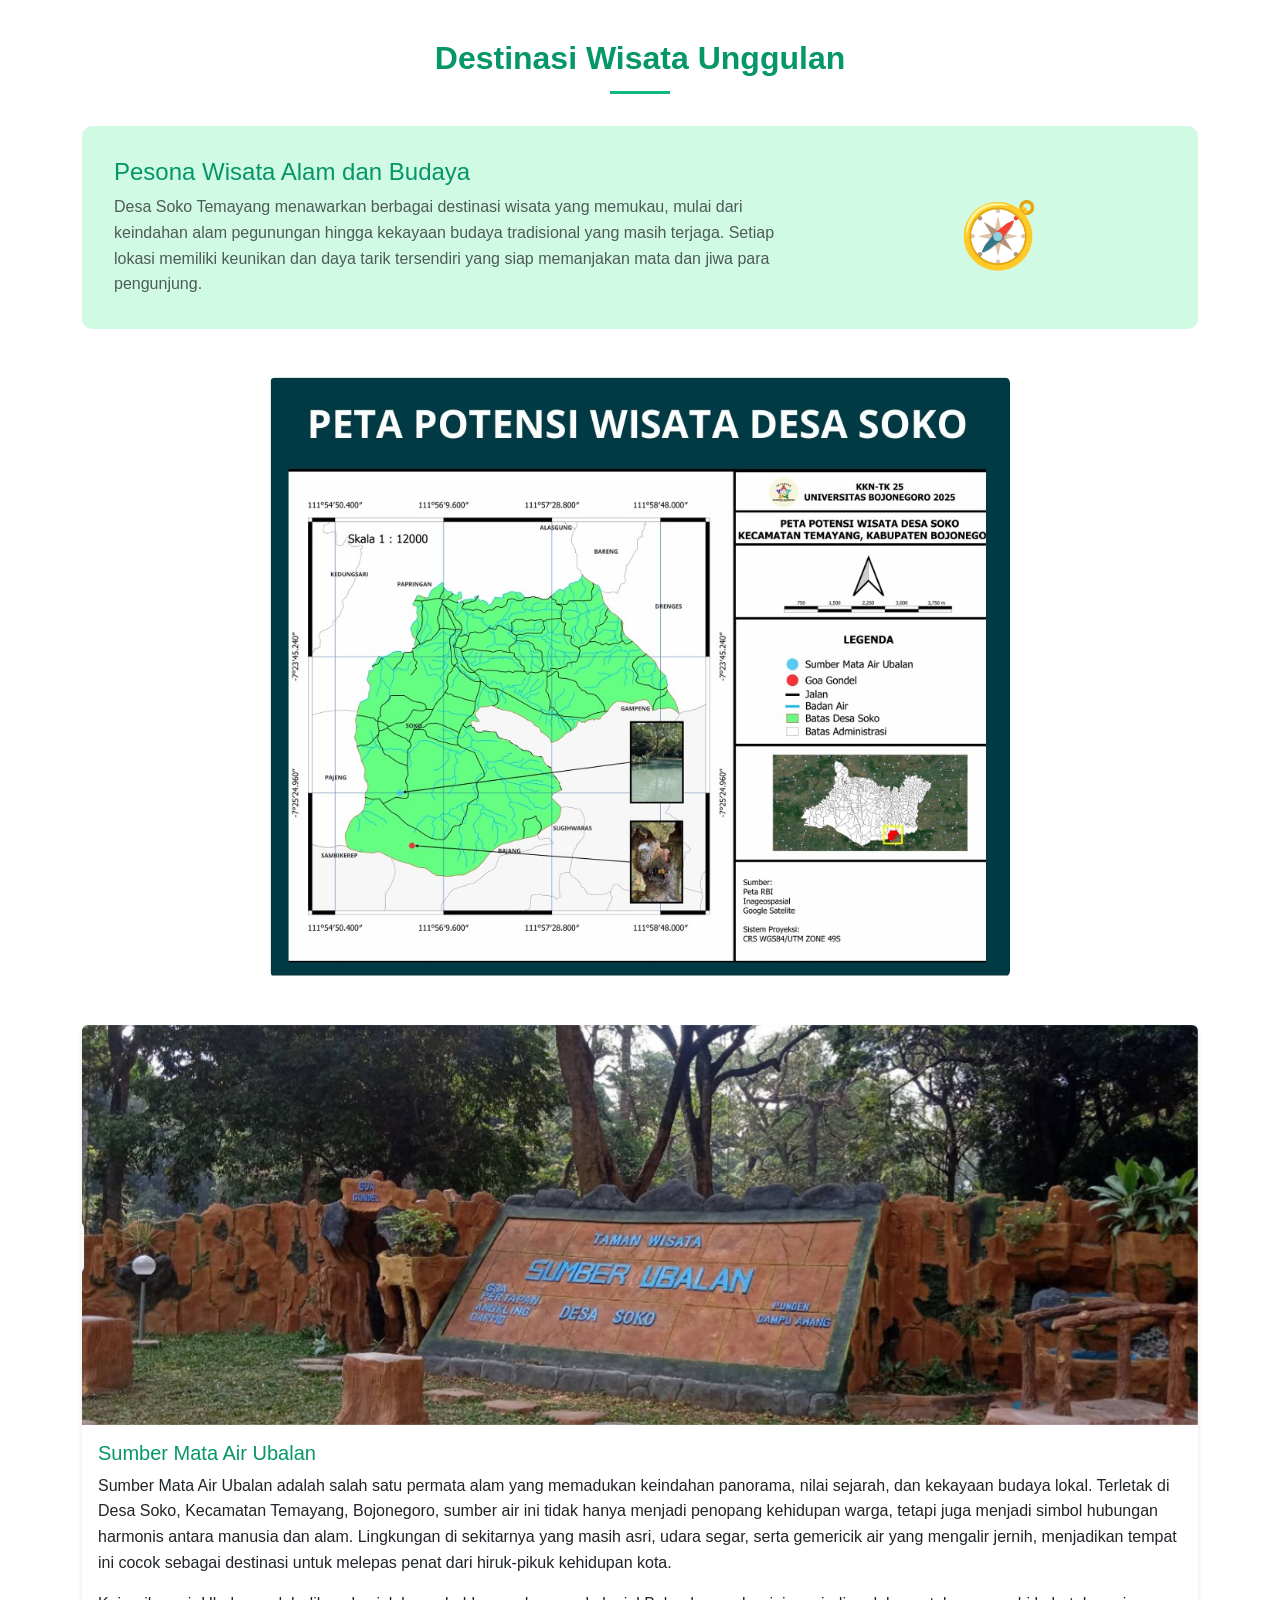
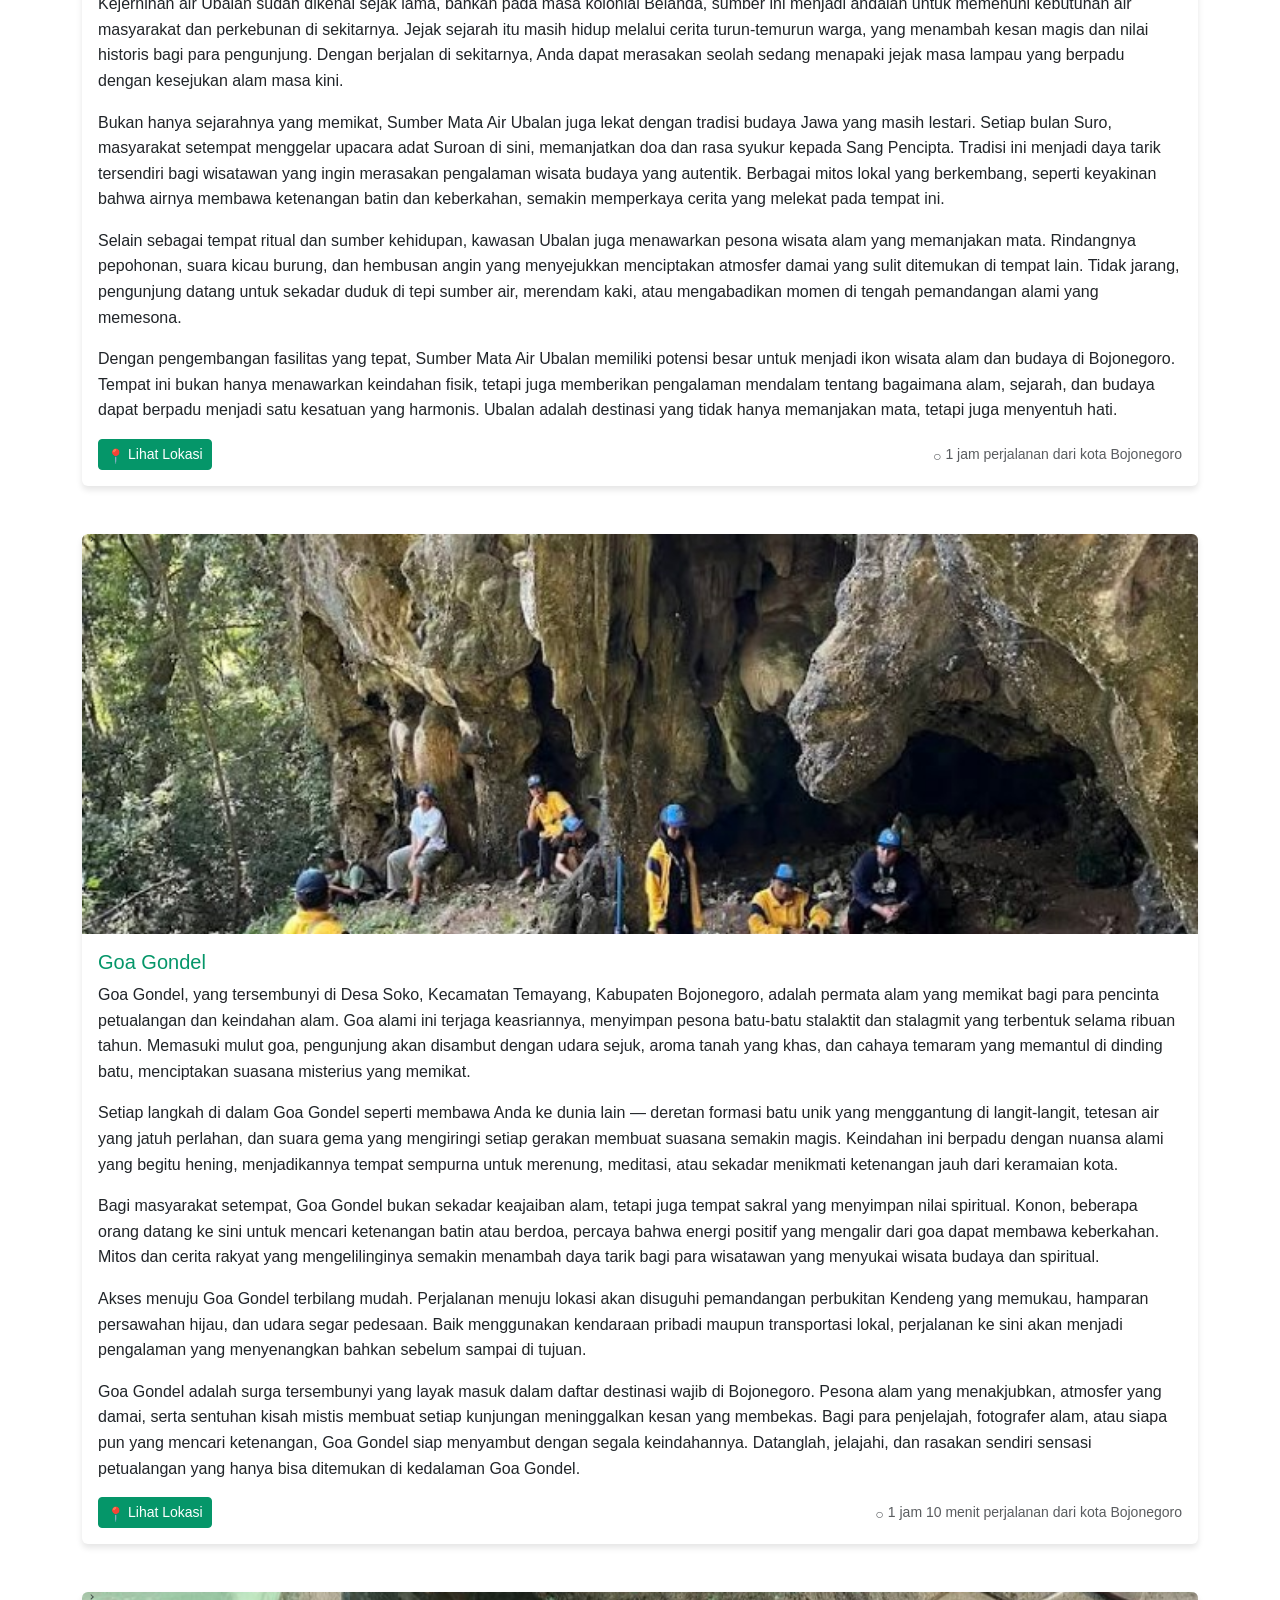
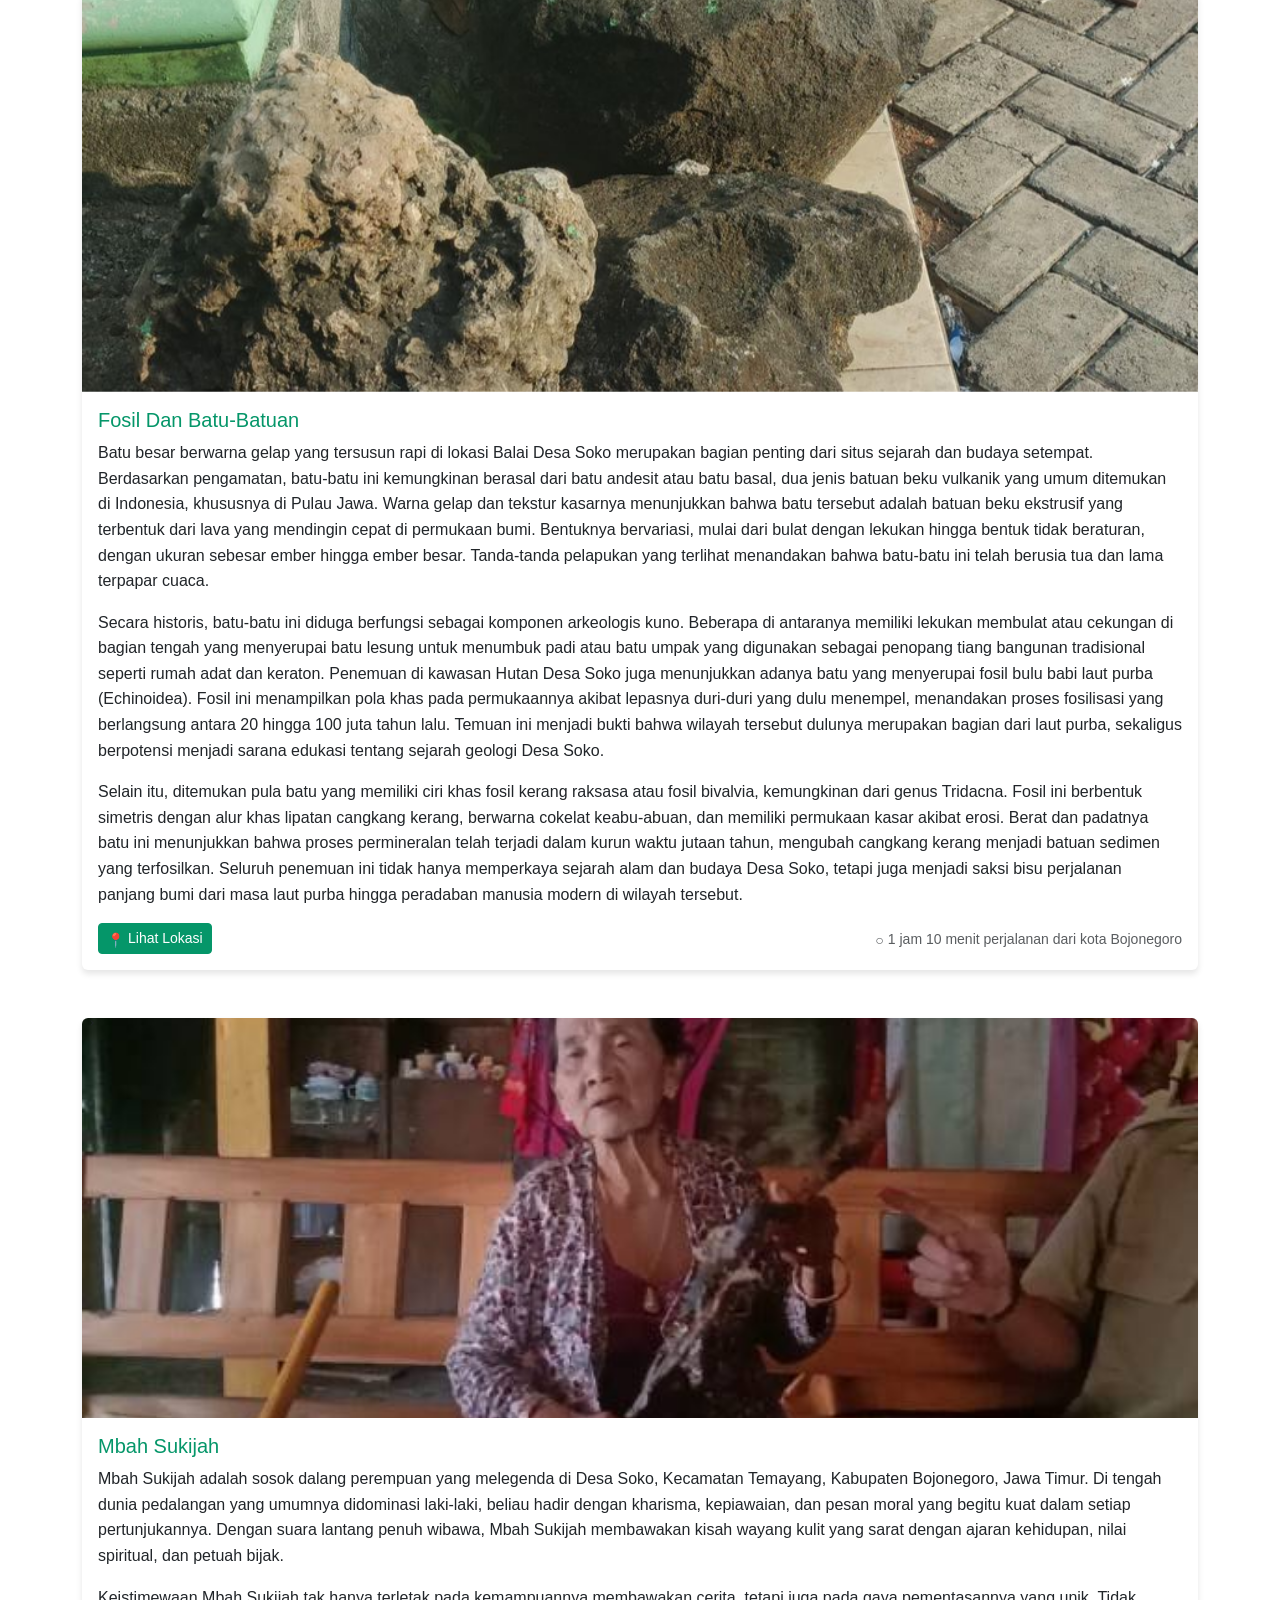
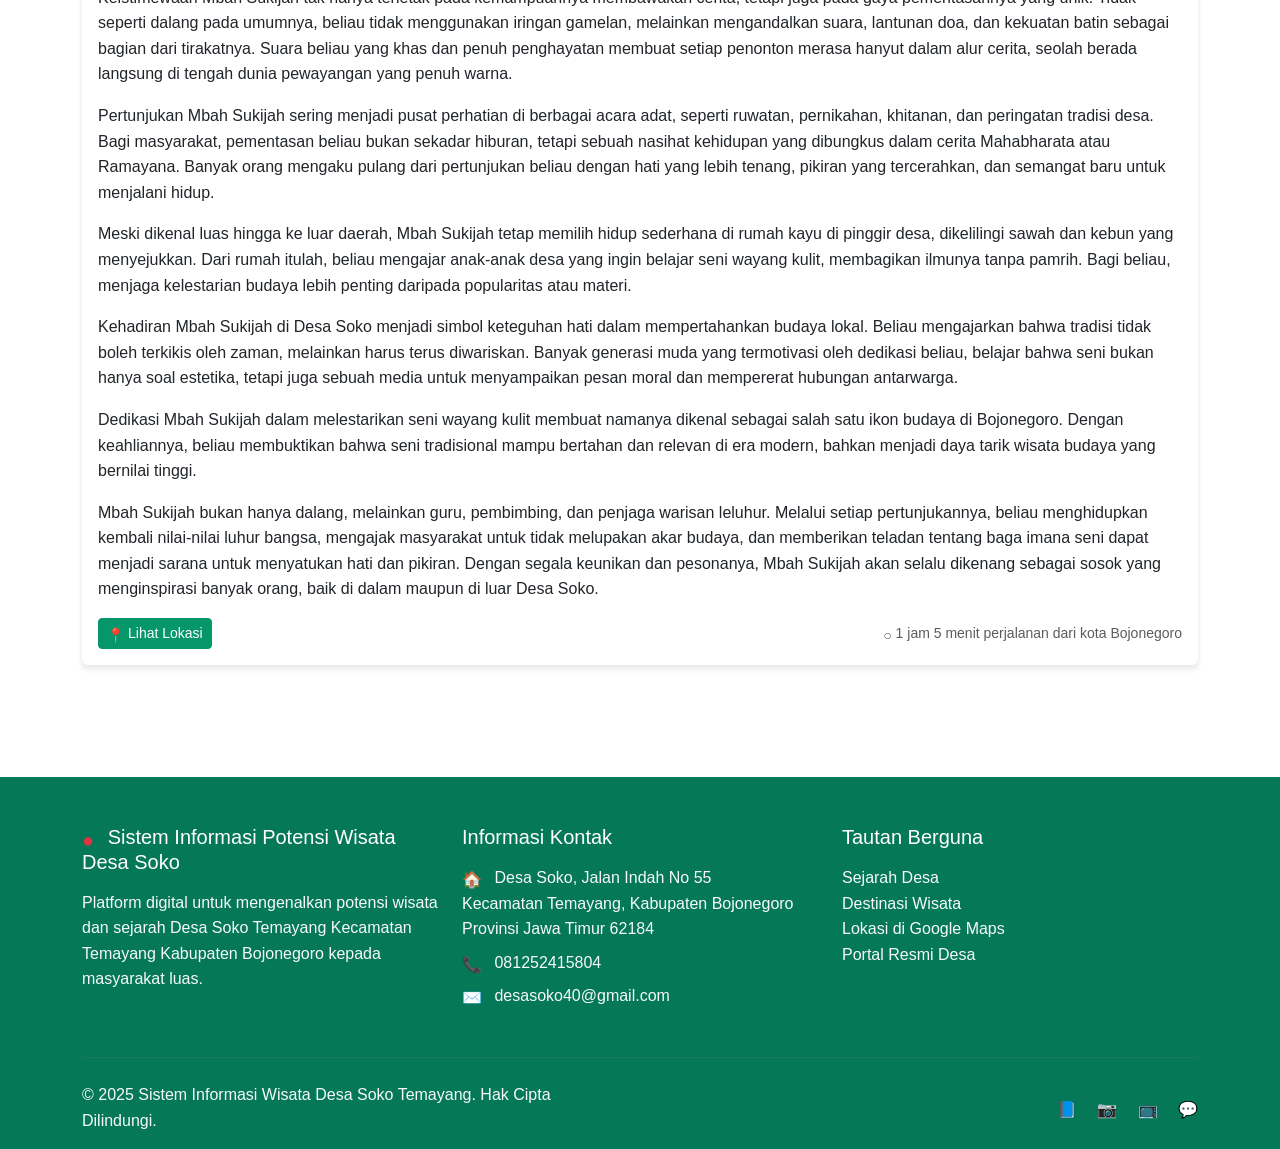
==== commit 7ce60d09: "Update index.html" ====
--- a/index.html
+++ b/index.html
@@ -782,7 +782,7 @@
               </div>
               <div class="card-body">
                 <h5 class="card-title" style="color: var(--primary-green)">
-                  Batu Besar Berwarna Gelap
+                  Fosil Dan Batu-Batuan
                 </h5>
                 <p class="card-text">
                   Batu besar berwarna gelap yang tersusun rapi di lokasi Balai
@@ -1305,3 +1305,4 @@
 
 
 
+
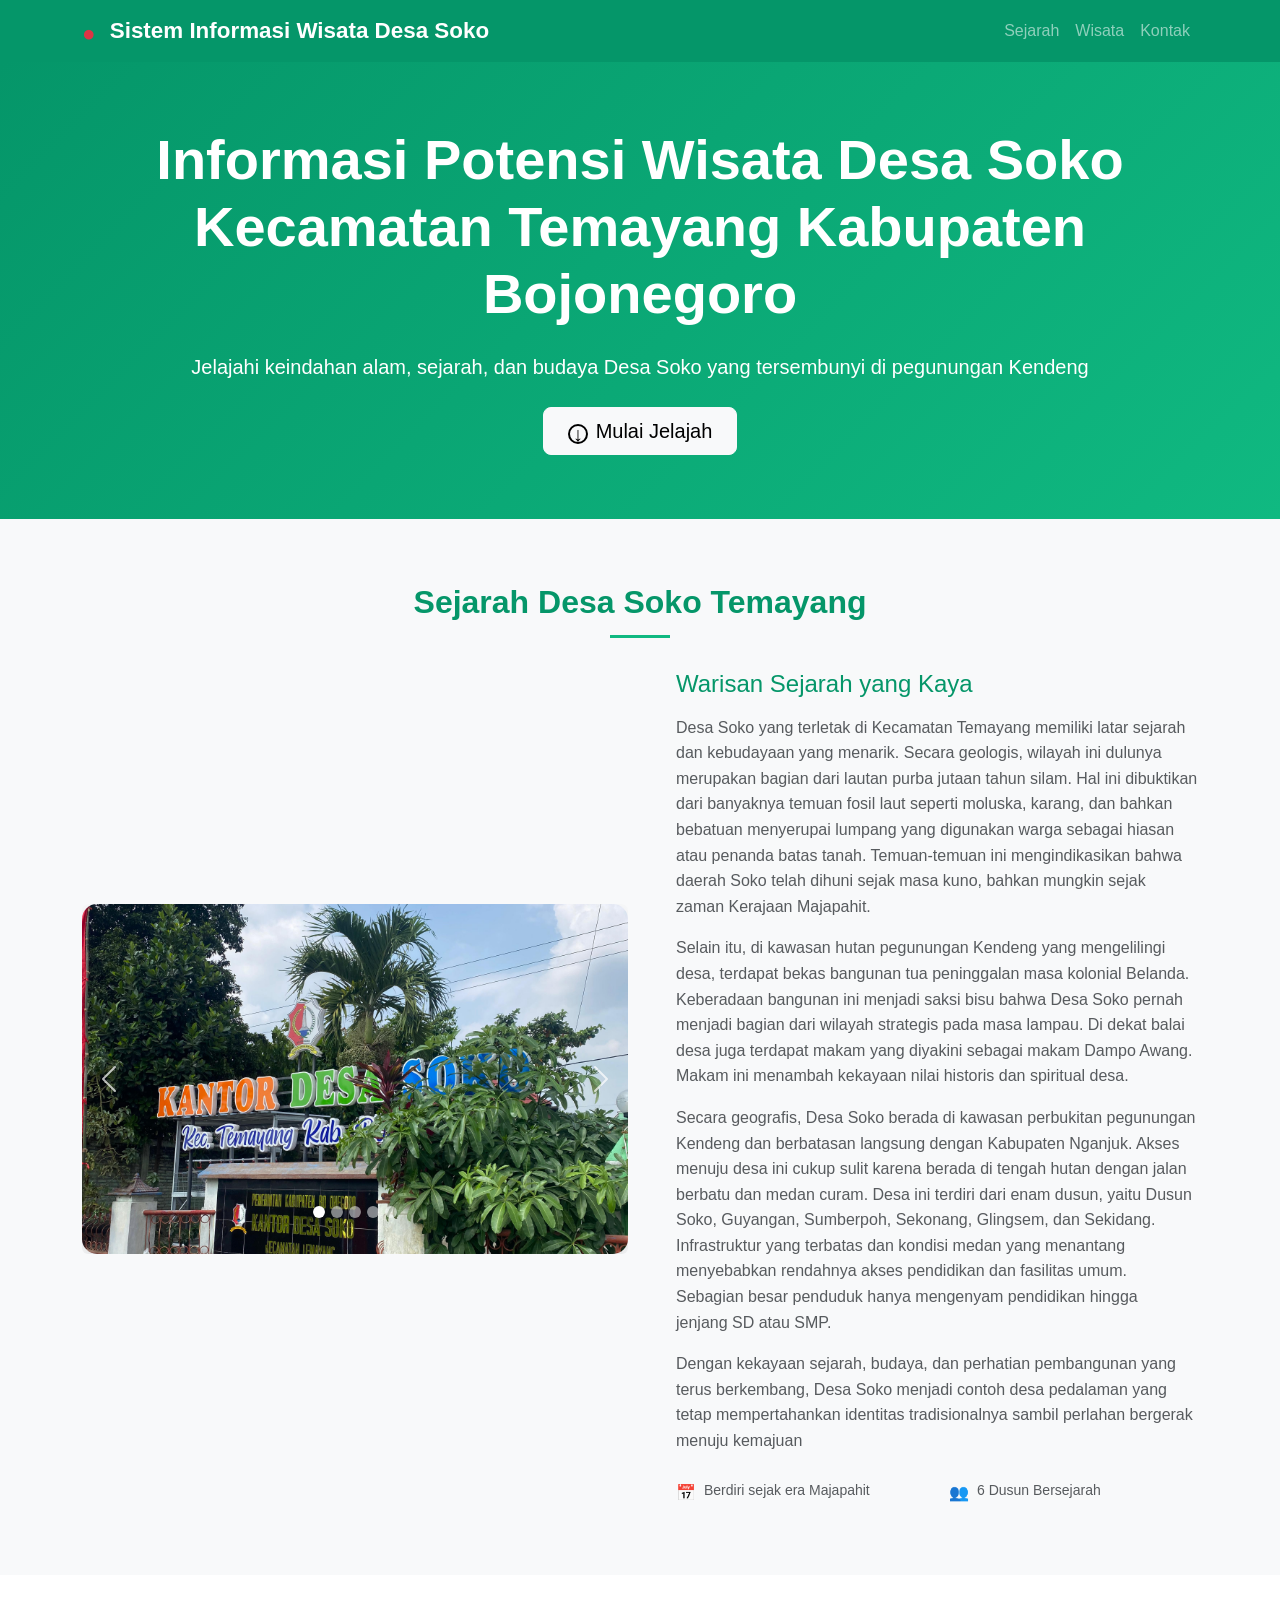
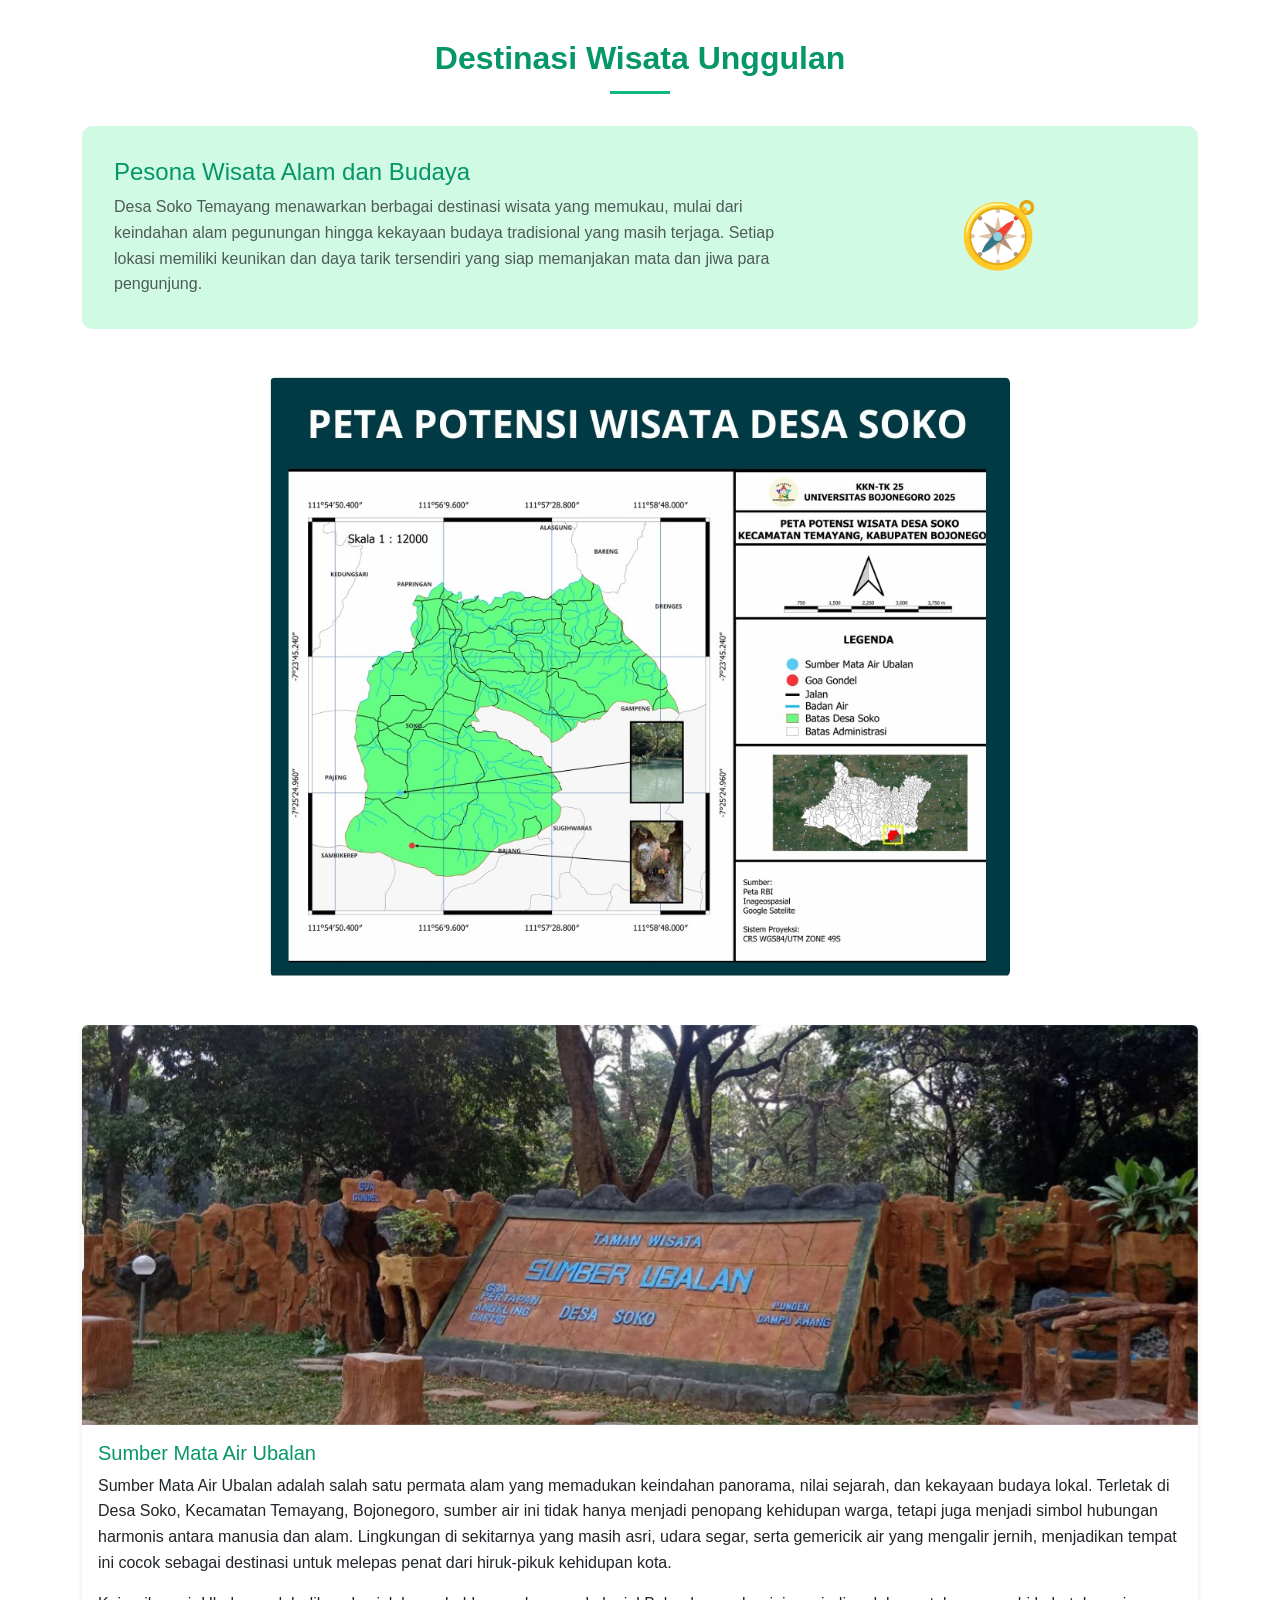
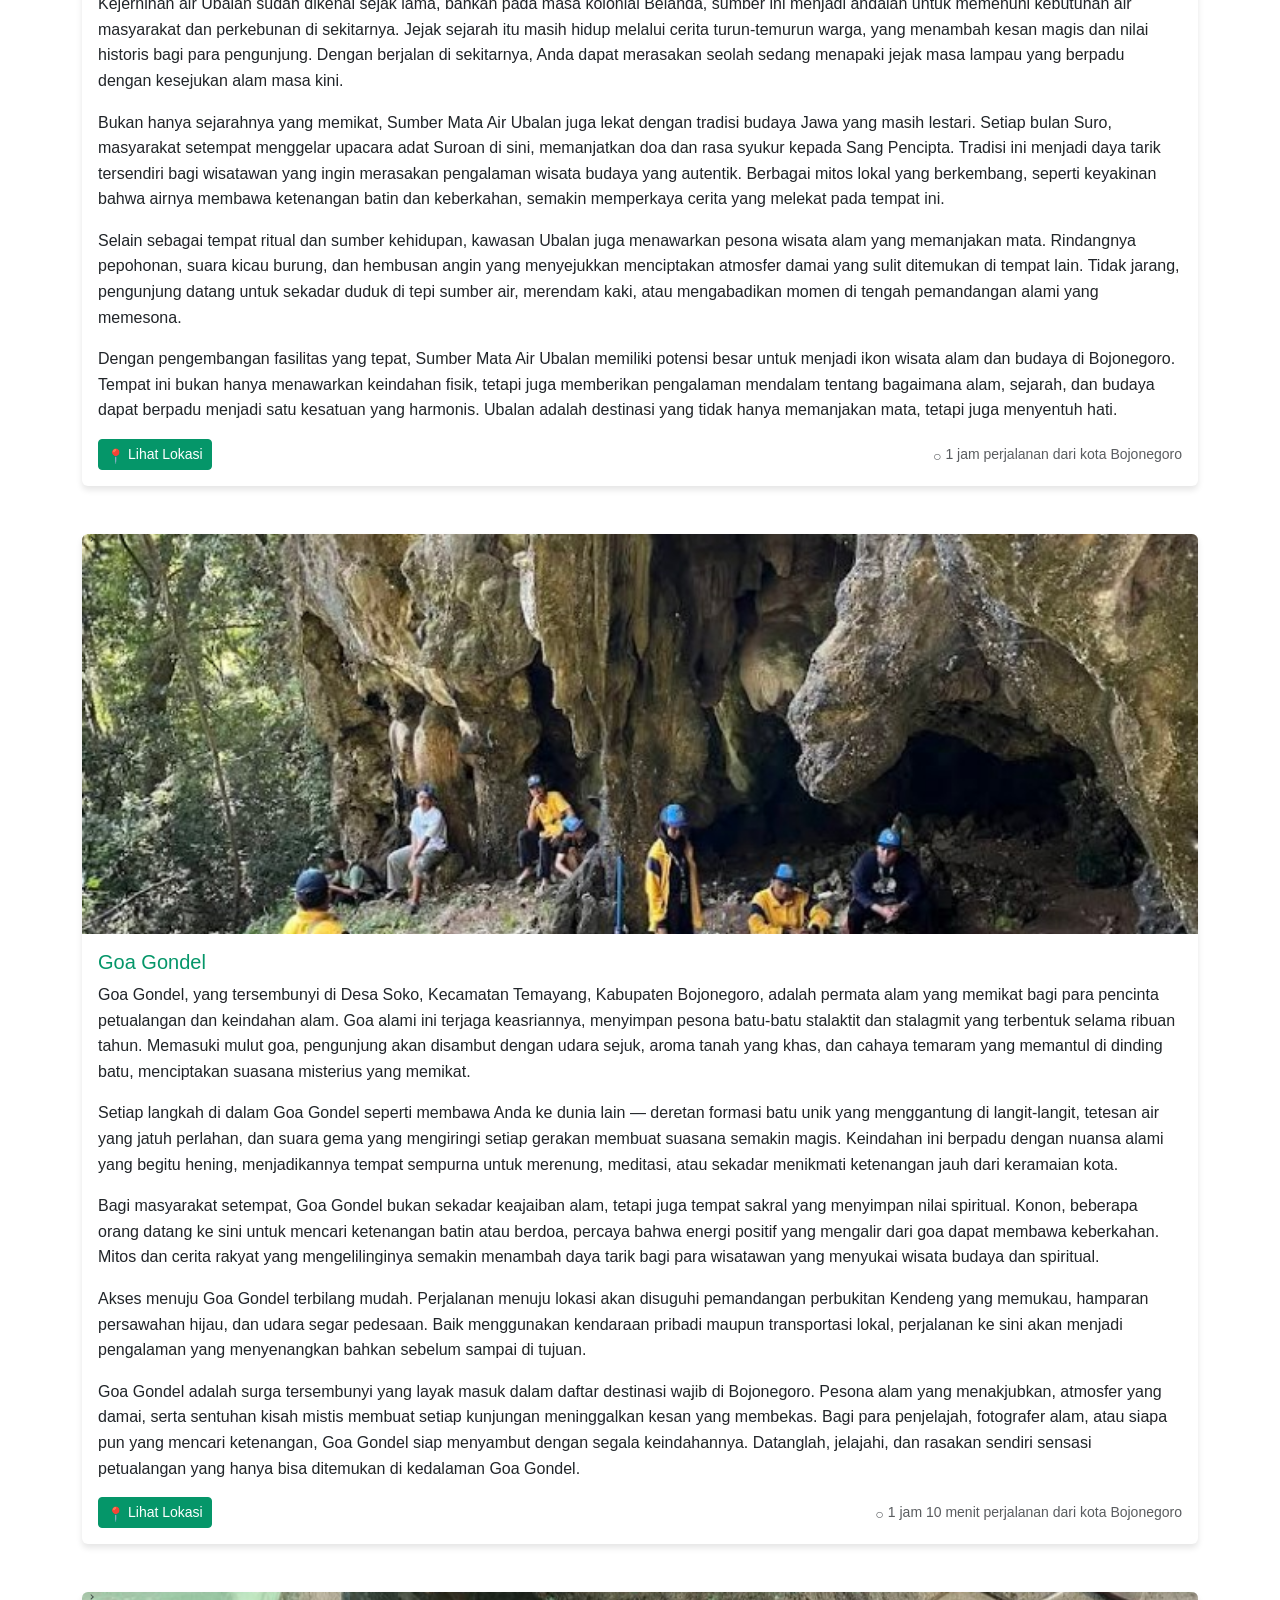
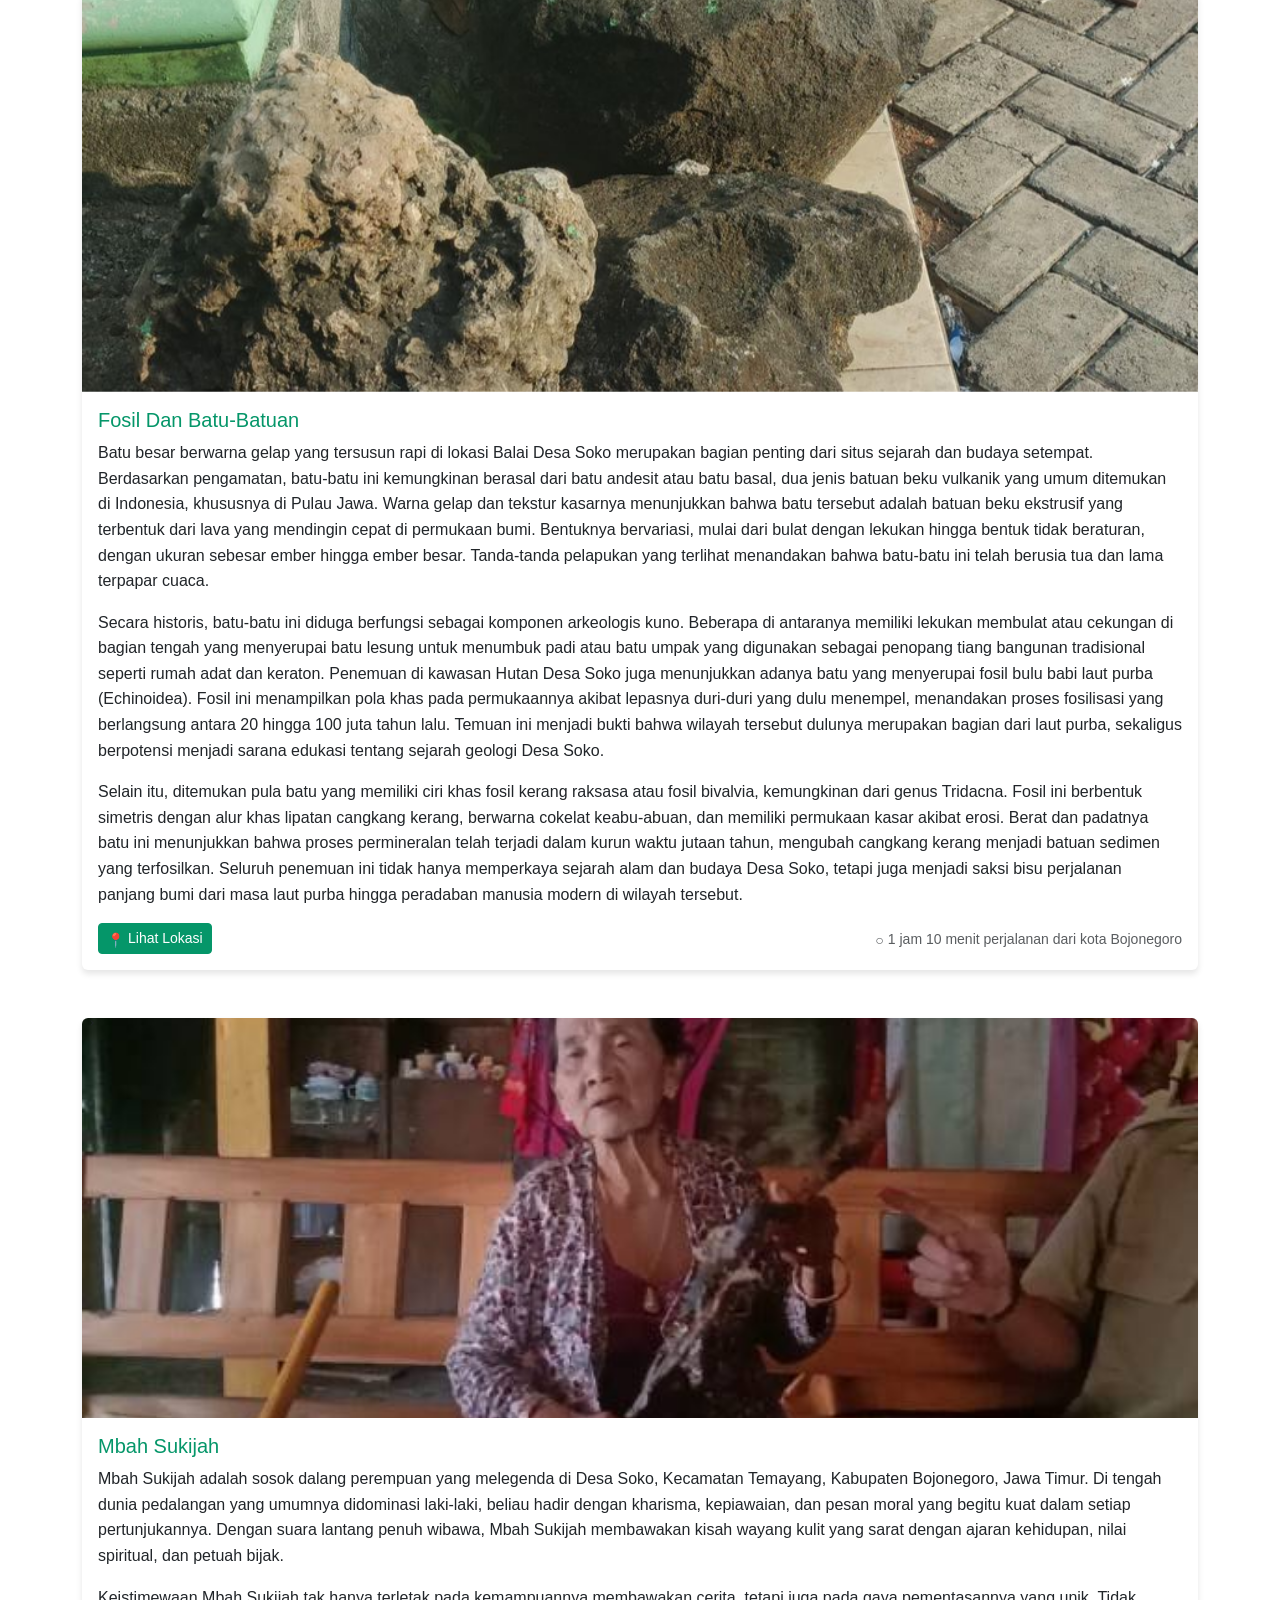
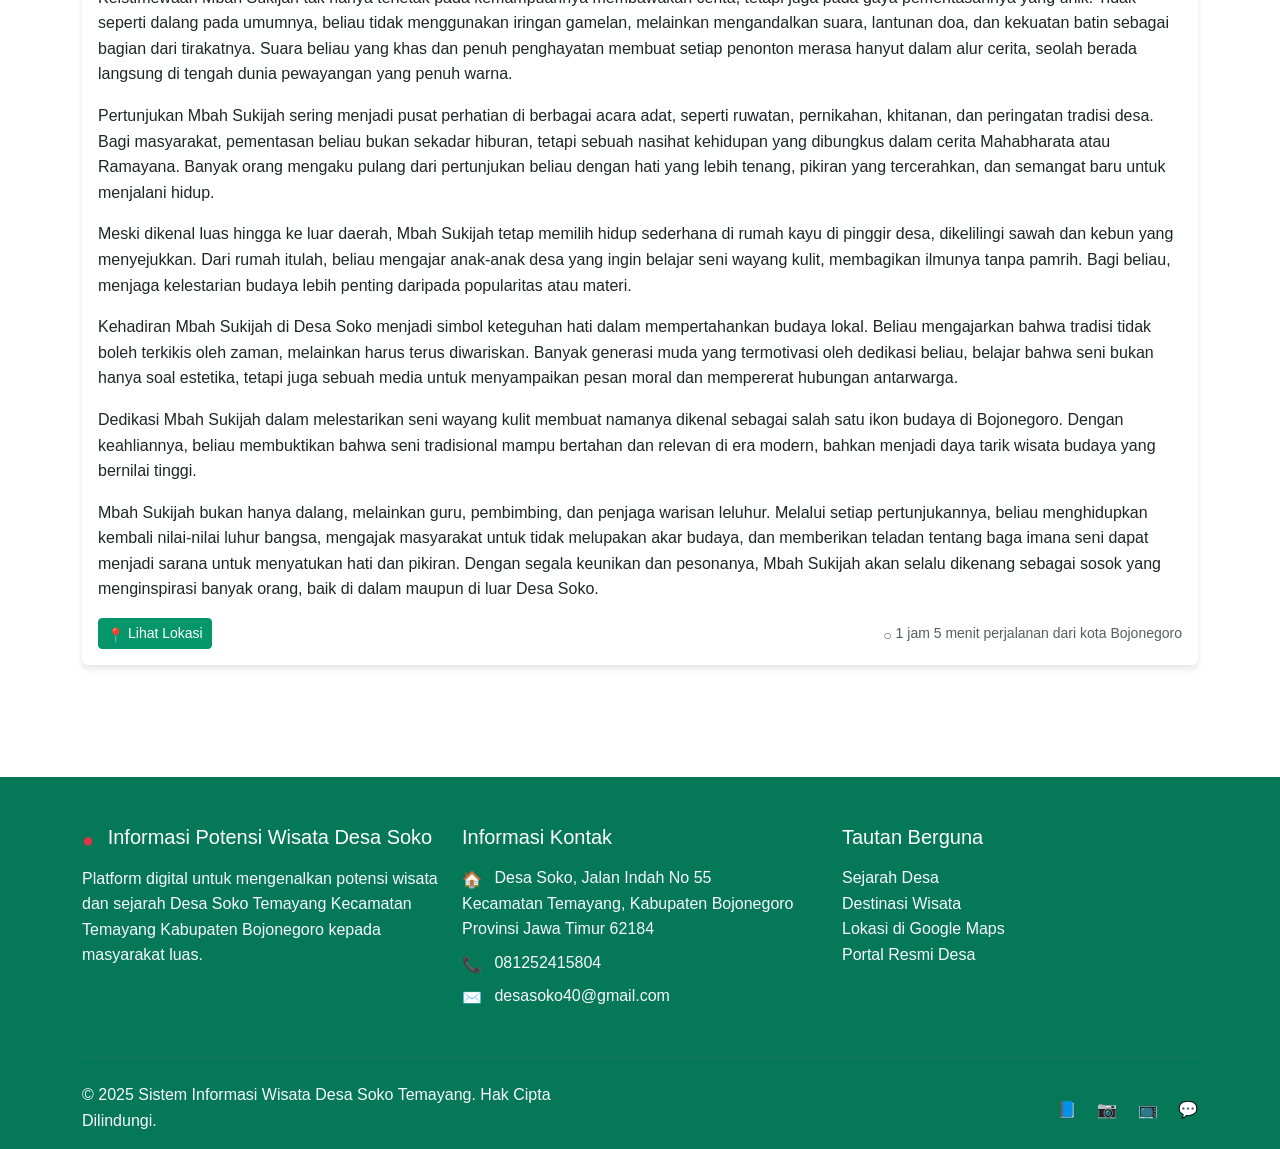
==== commit 8a83a5c6: "Update index.html" ====
--- a/index.html
+++ b/index.html
@@ -1016,7 +1016,7 @@
           <div class="col-lg-4 mb-4">
             <h5 class="mb-3">
               <i class="bi bi-geo-alt-fill me-2"></i>
-              Sistem Informasi Potensi Wisata Desa Soko
+              Informasi Potensi Wisata Desa Soko
             </h5>
             <p class="text-light">
               Platform digital untuk mengenalkan potensi wisata dan sejarah Desa
@@ -1306,3 +1306,4 @@
 
 
 
+
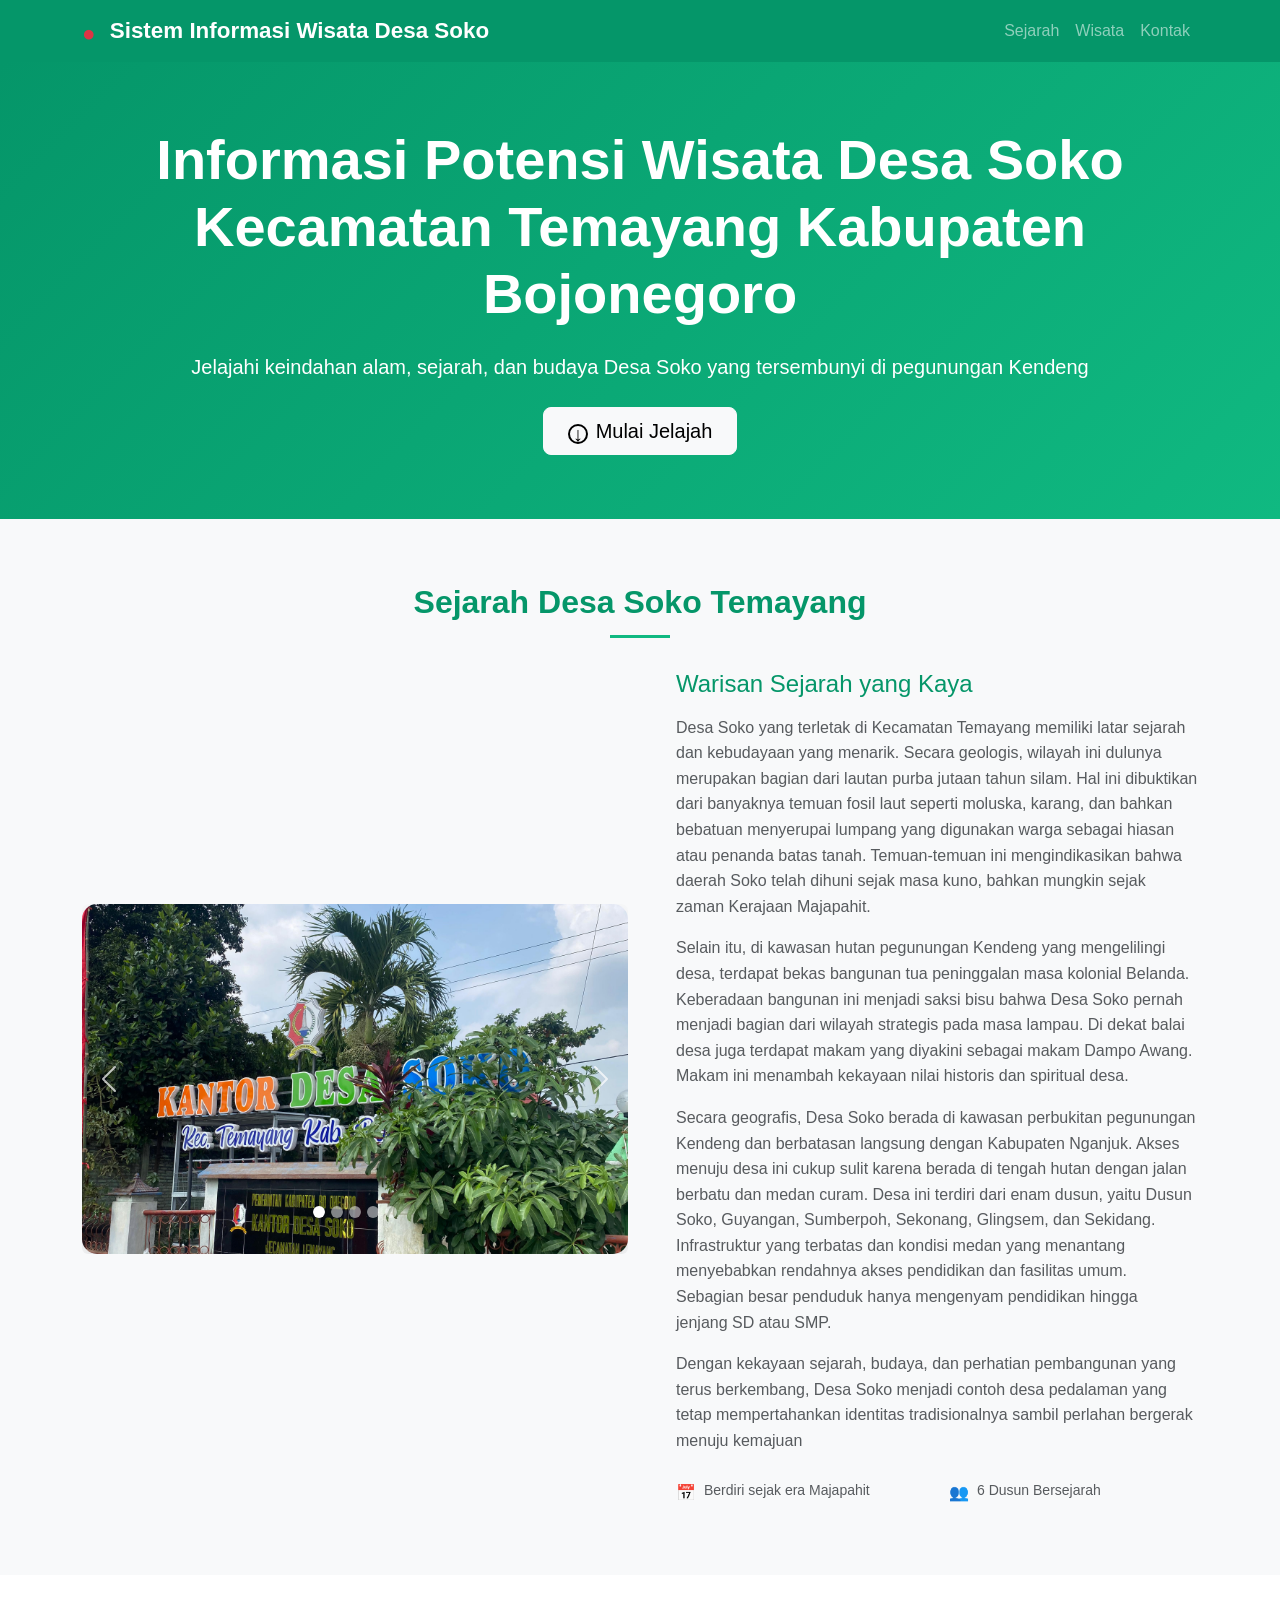
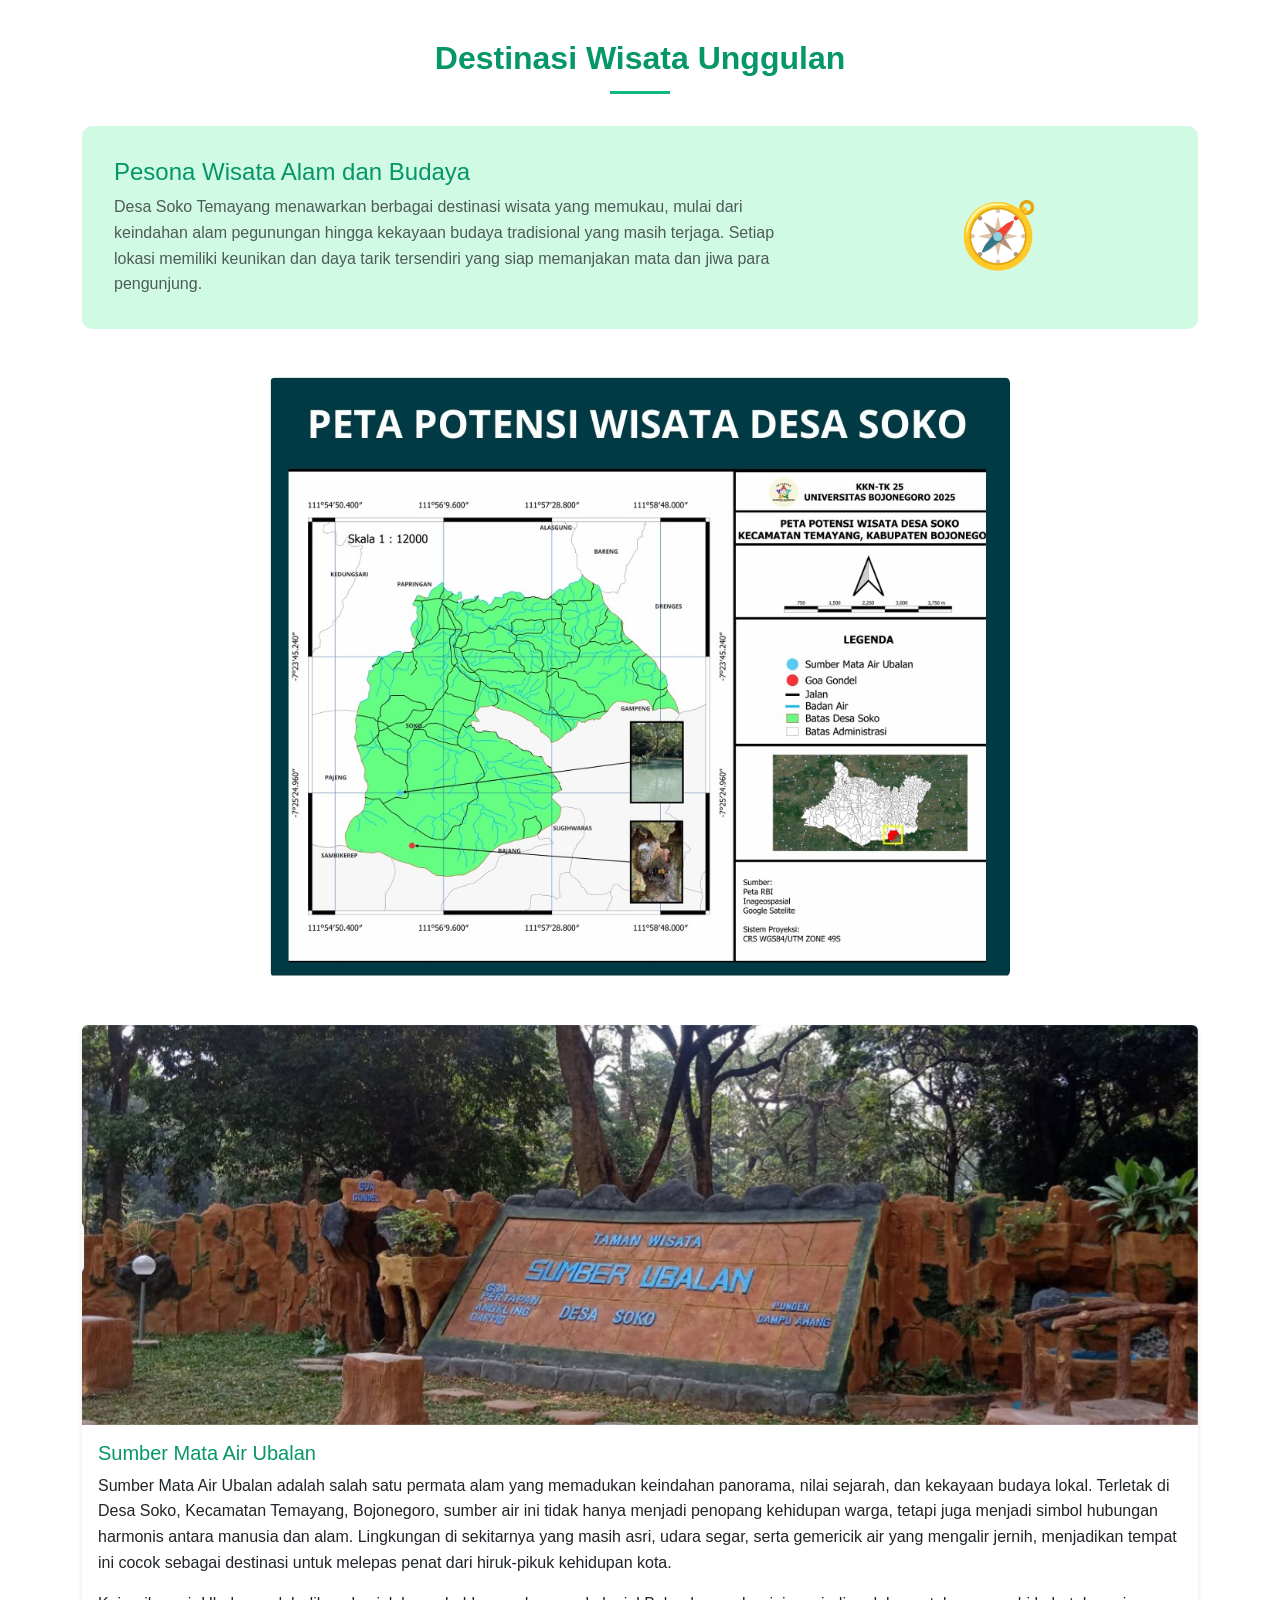
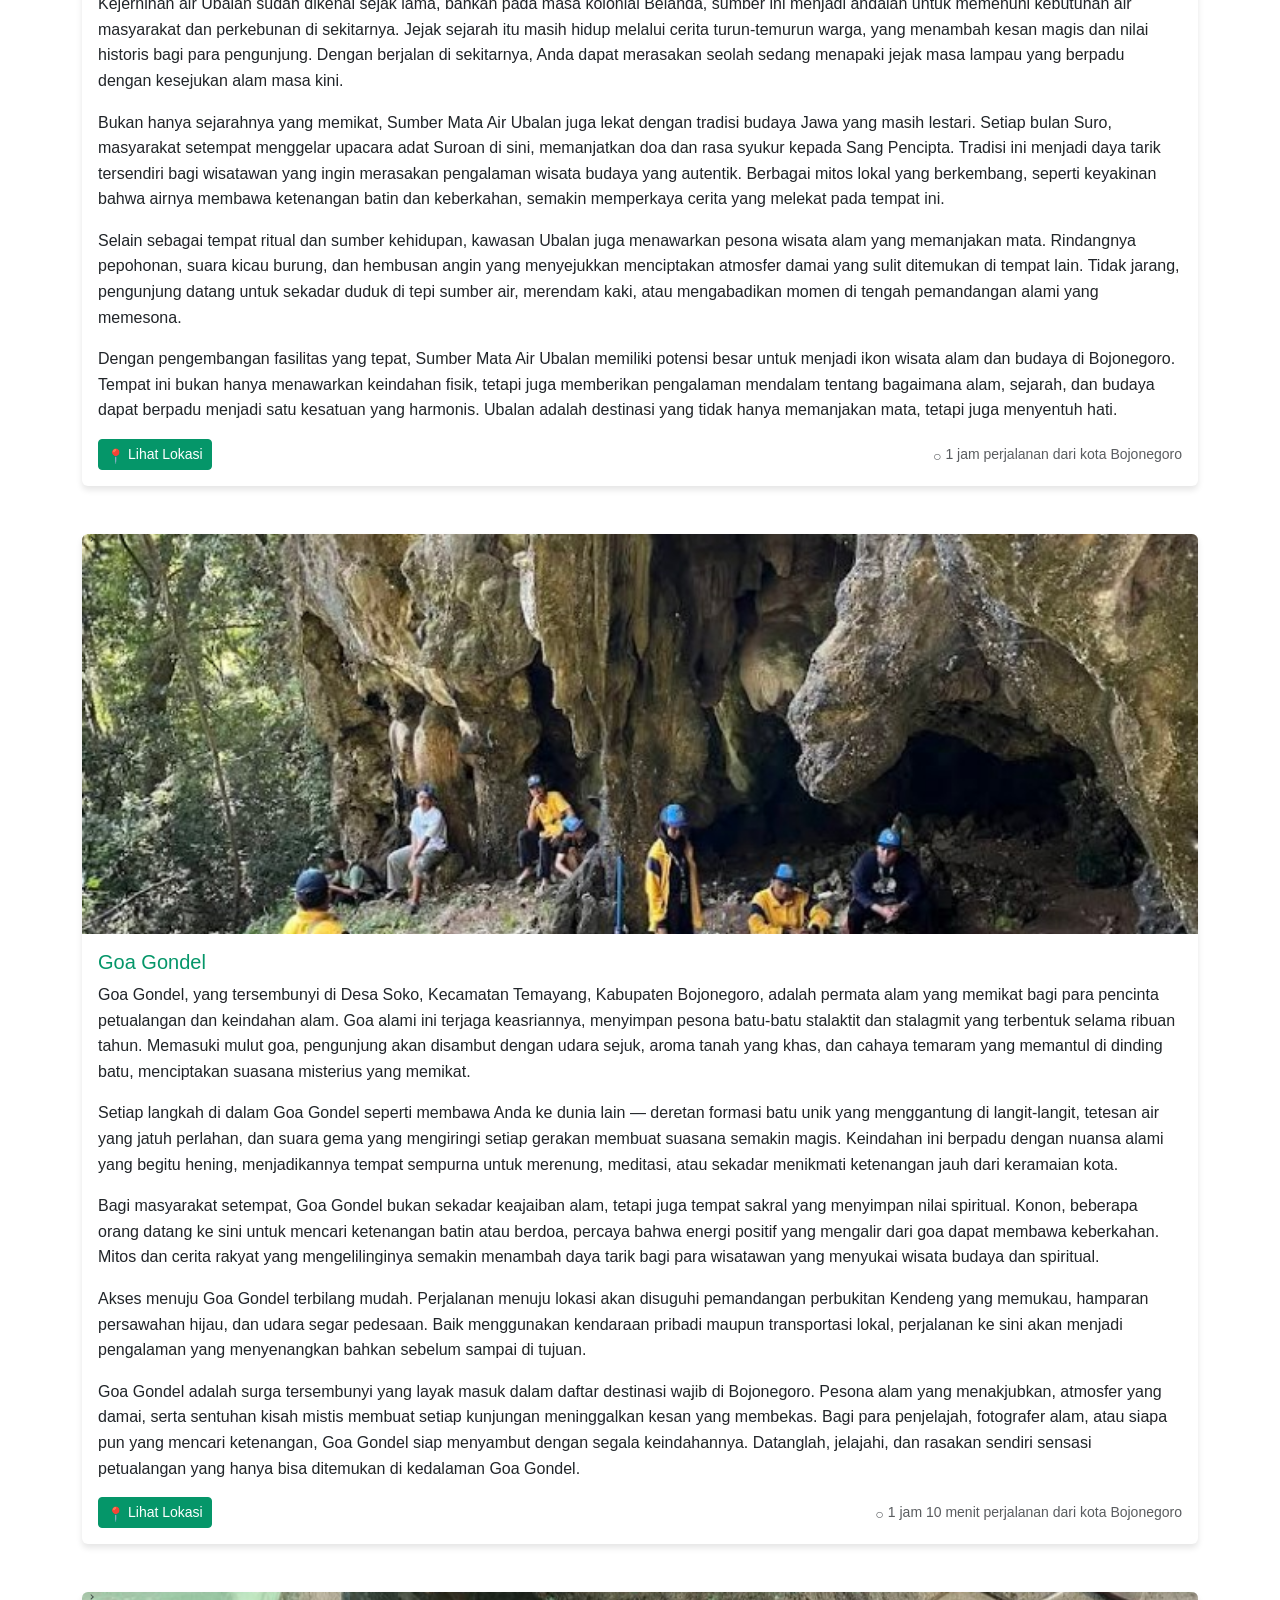
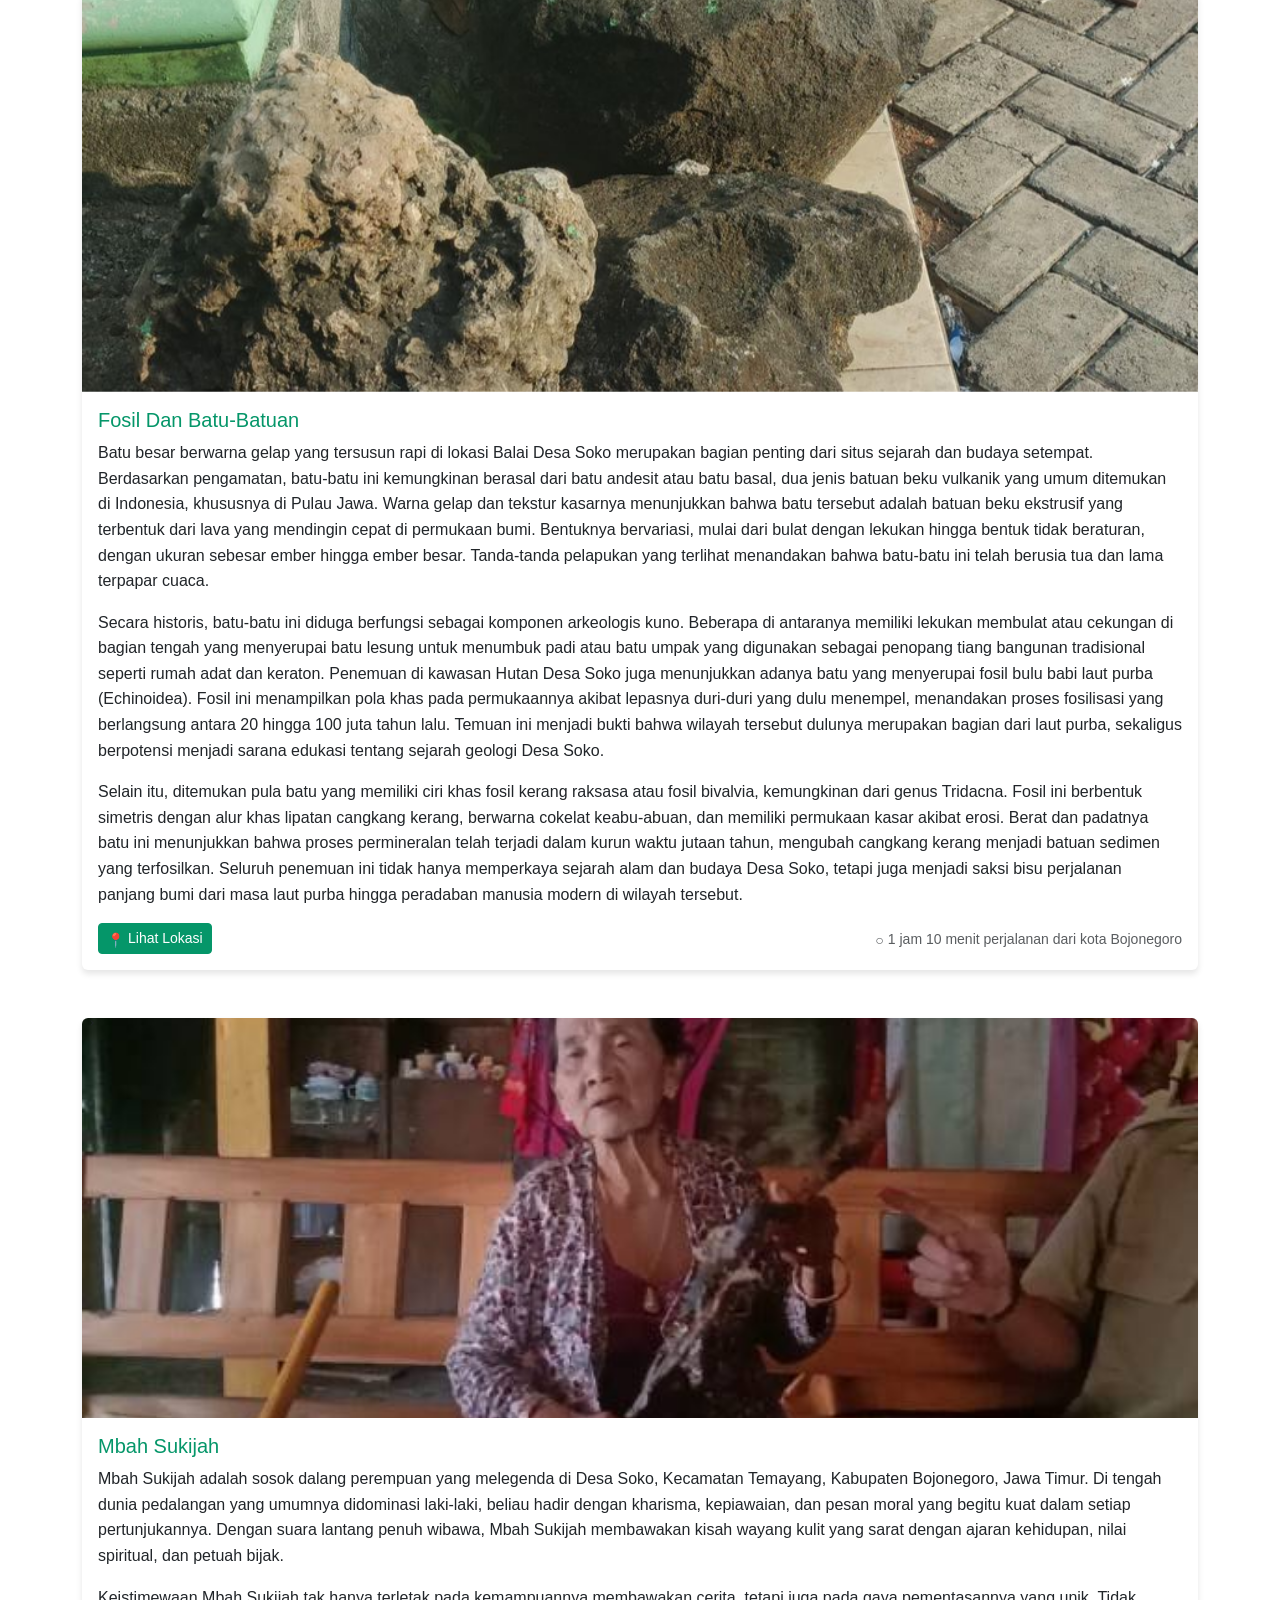
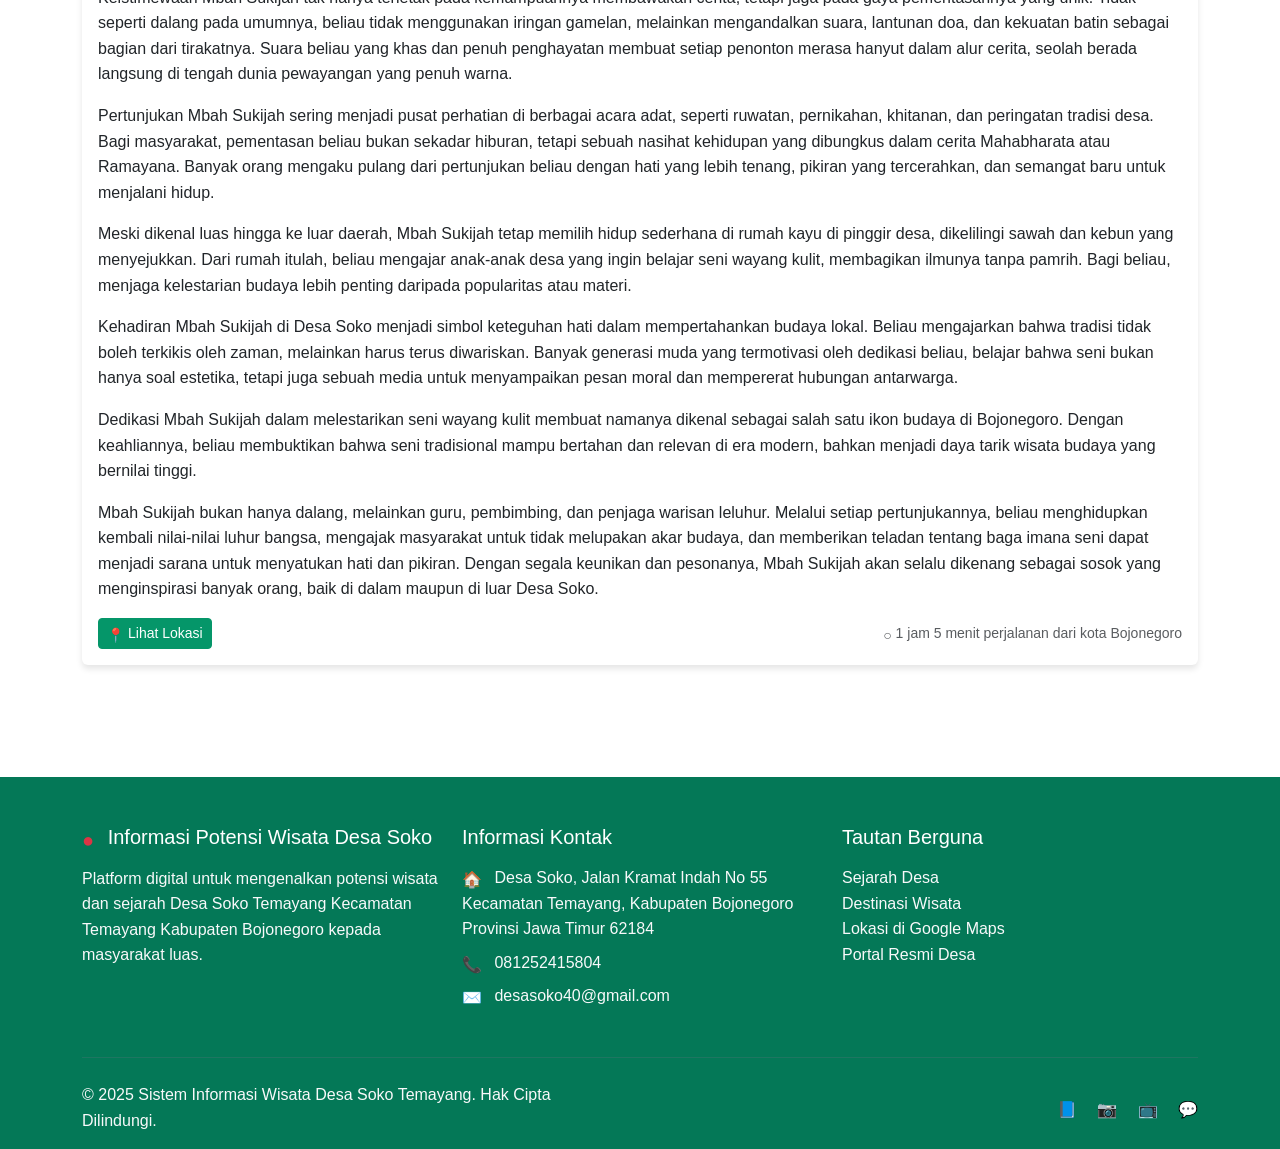
==== commit 81e5b6b8: "Update index.html" ====
--- a/index.html
+++ b/index.html
@@ -1028,7 +1028,7 @@
             <div class="contact-info">
               <p class="text-light mb-2">
                 <i class="bi bi-house-door me-2"></i>
-                Desa Soko, Jalan Indah No 55<br />
+                Desa Soko, Jalan Kramat Indah No 55<br />
                 Kecamatan Temayang, Kabupaten Bojonegoro<br />
                 Provinsi Jawa Timur 62184
               </p>
@@ -1307,3 +1307,4 @@
 
 
 
+
